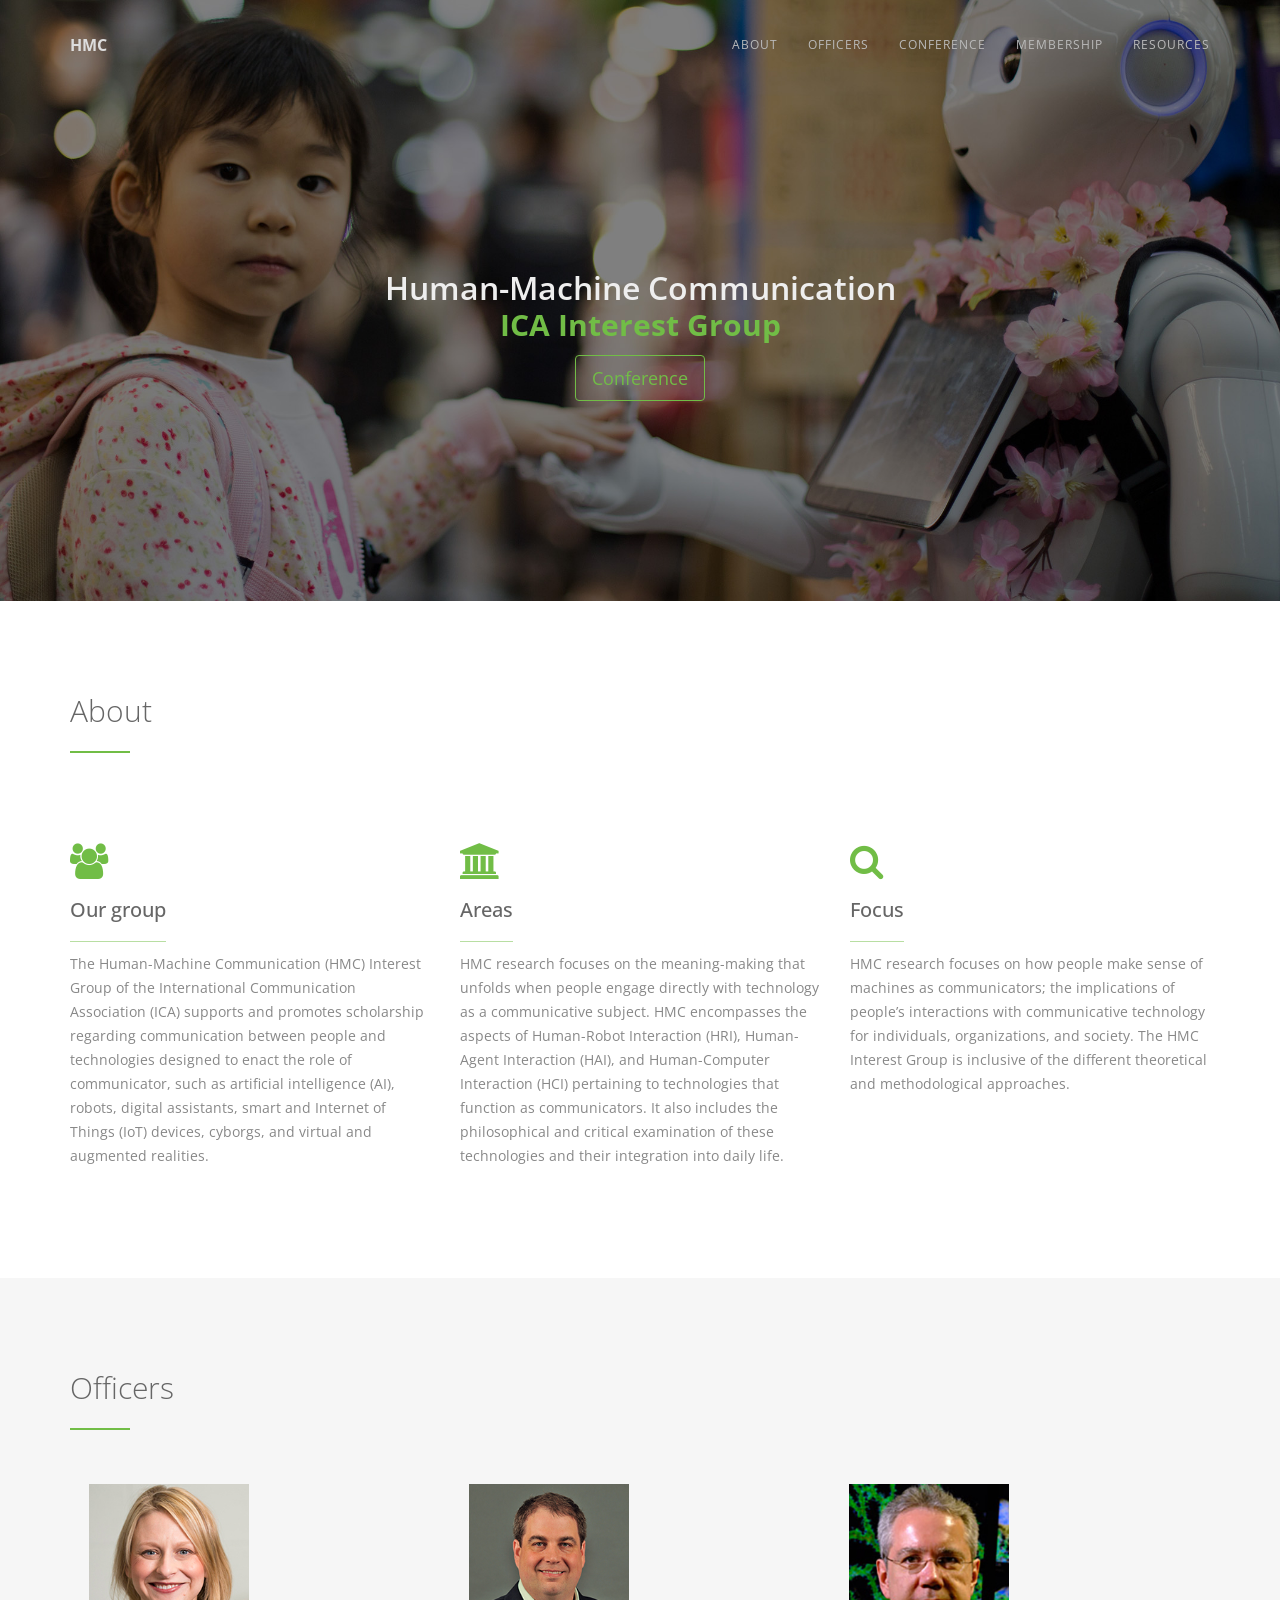
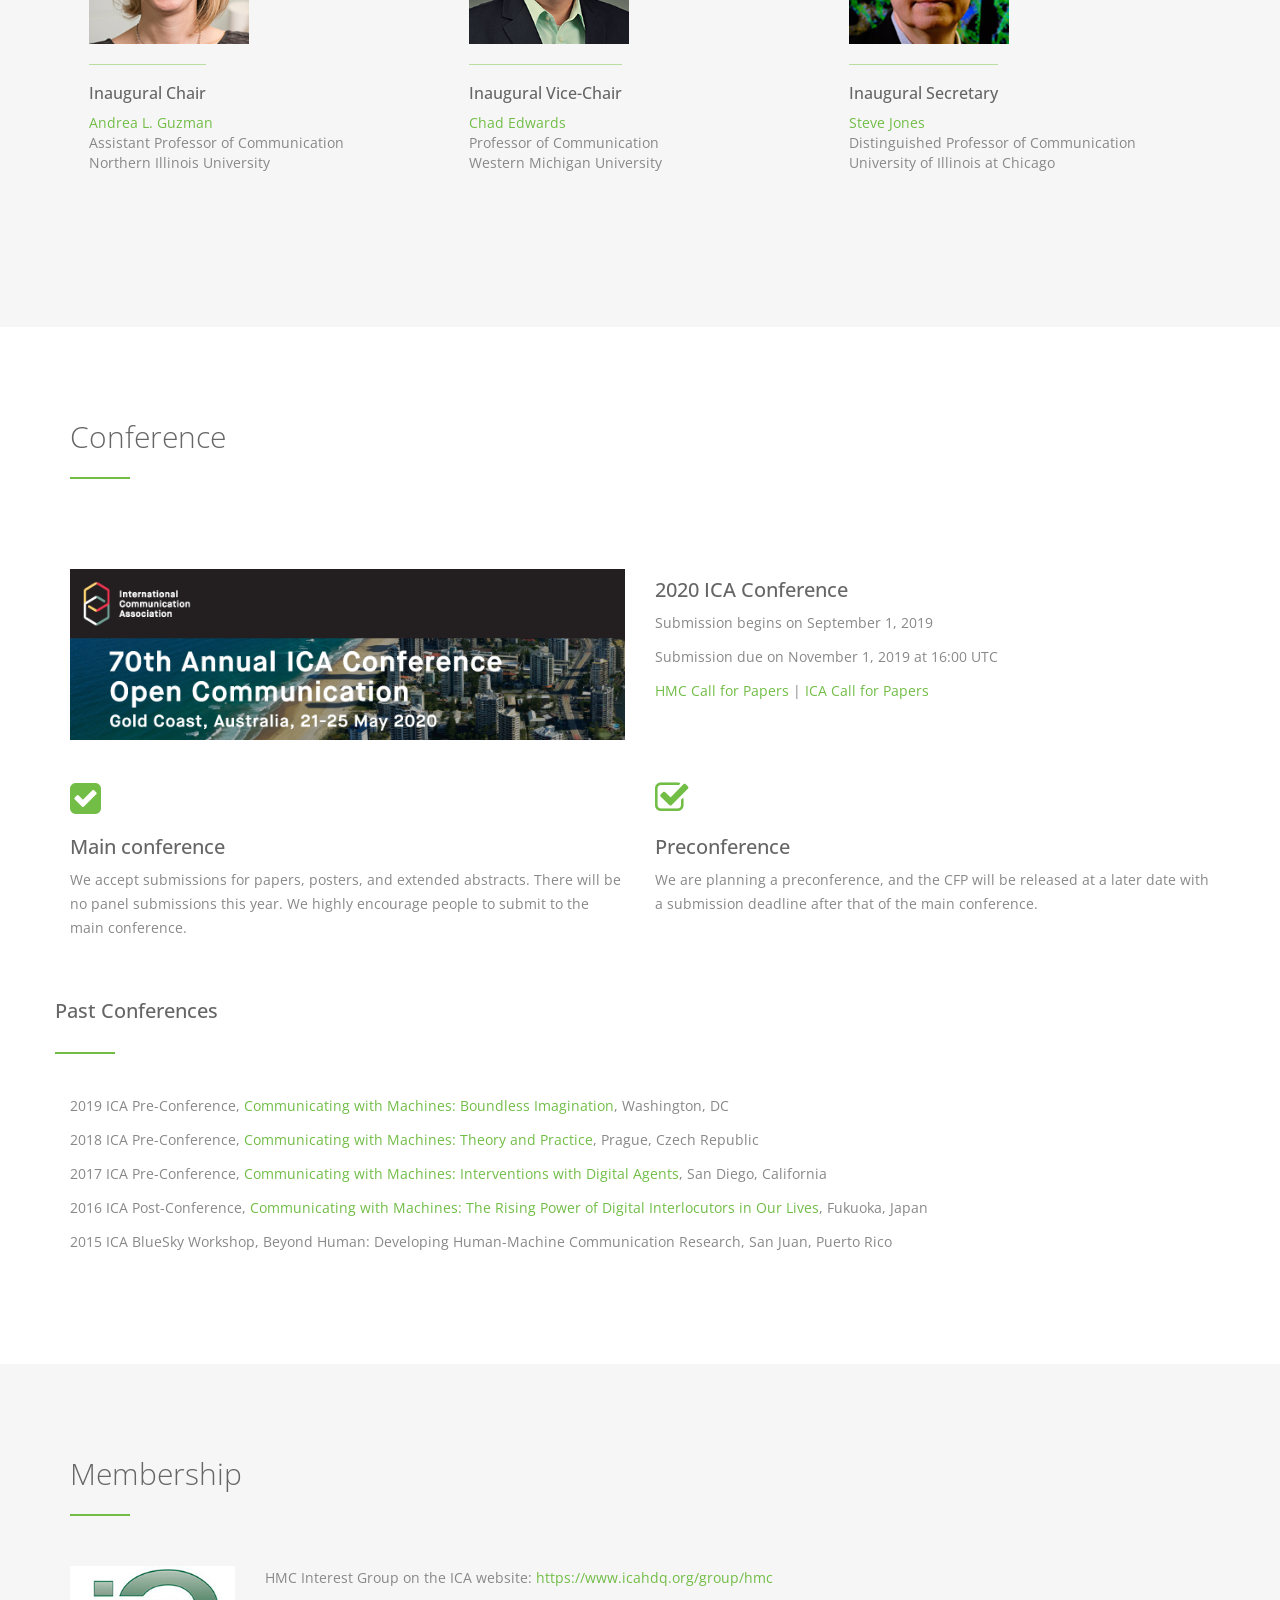
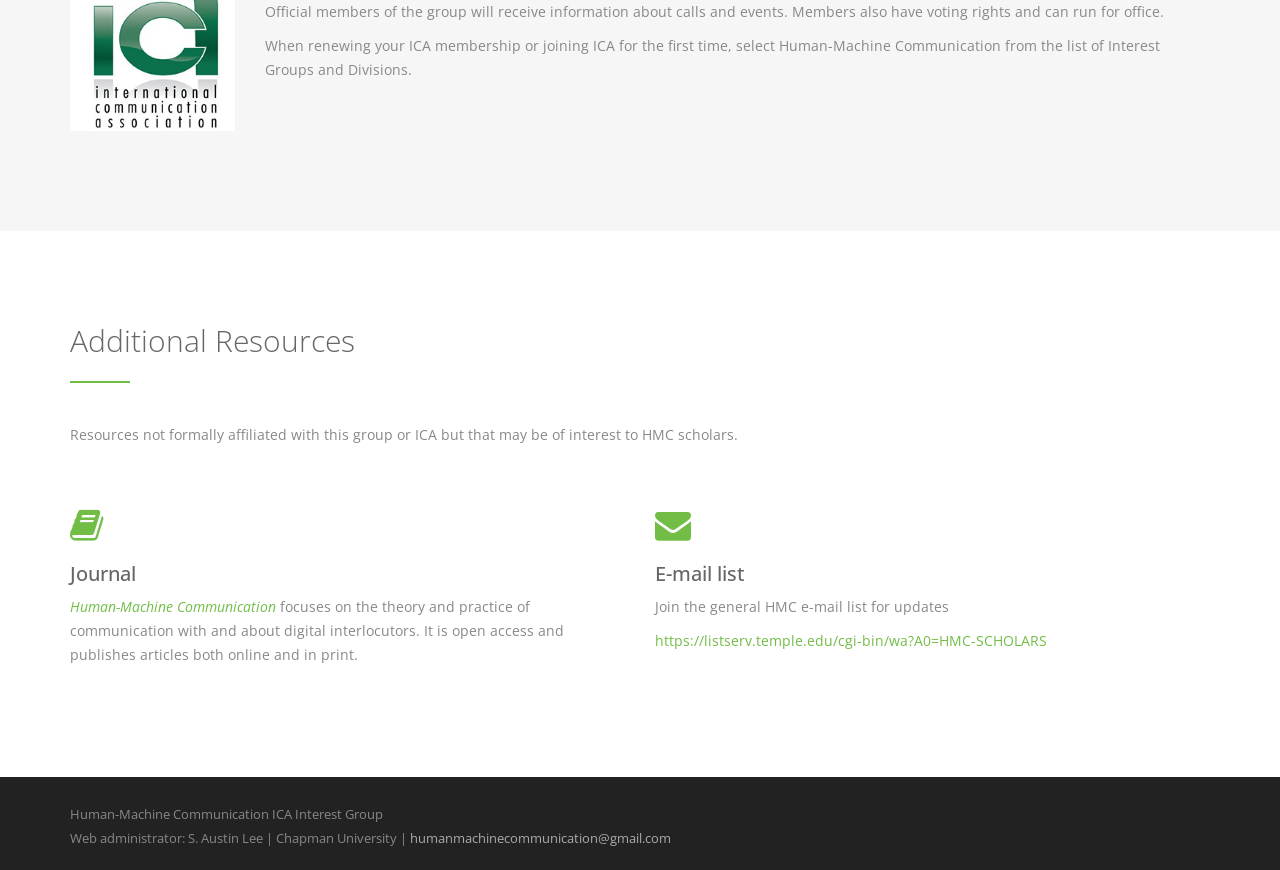
==== index.html @ c4ae356a "Update index.html" ====
<!DOCTYPE html>
<html lang="en">
<head>
<meta charset="utf-8">
<meta name="viewport" content="width=device-width, initial-scale=1">
<title>Human-Machine Communication</title>
<meta name="description" content="Human-Machine Communication ICA Interest Group">
<meta name="author" content="Austin Lee">
<meta property="og:title" content="Human-Machine Communication ICA Interest Group"/>
<meta property="og:description" content="We promote scholarship on communication between people and technologies designed to enact the role of communicator (AI, robots, digital assistants, etc.)."/>
<meta property="og:image" content="http://humanmachinecommunication.com/img/ica-logo.jpg"/>

<!-- Icon -->
<link rel="icon"
	  type="image/png"
	  href="img/robot-icon.png">
<!-- Bootstrap -->
<link rel="stylesheet" type="text/css"  href="css/bootstrap.css">
<link rel="stylesheet" type="text/css" href="fonts/font-awesome/css/font-awesome.css">

<!-- Stylesheet
    ================================================== -->
<link rel="stylesheet" type="text/css"  href="css/style.css">
<link rel="stylesheet" type="text/css" href="css/prettyPhoto.css">
<link href="http://fonts.googleapis.com/css?family=Lato:400,700,900,300" rel="stylesheet" type="text/css">
<link href="http://fonts.googleapis.com/css?family=Open+Sans:400,700,800,600,300" rel="stylesheet" type="text/css">
<script type="text/javascript" src="js/modernizr.custom.js"></script>

<!-- HTML5 shim and Respond.js for IE8 support of HTML5 elements and media queries -->
<!-- WARNING: Respond.js doesn't work if you view the page via file:// -->
<!--[if lt IE 9]>
      <script src="https://oss.maxcdn.com/html5shiv/3.7.2/html5shiv.min.js"></script>
      <script src="https://oss.maxcdn.com/respond/1.4.2/respond.min.js"></script>
    <![endif]-->
</head>
<body>
<!-- Navigation
    ==========================================-->
<nav id="menu" class="navbar navbar-default navbar-fixed-top">
  <div class="container"> 
    <!-- Brand and toggle get grouped for better mobile display -->
    <div class="navbar-header">
      <button type="button" class="navbar-toggle collapsed" data-toggle="collapse" data-target="#bs-example-navbar-collapse-1"> <span class="sr-only">Toggle navigation</span> <span class="icon-bar"></span> <span class="icon-bar"></span> <span class="icon-bar"></span> </button>
      <a class="navbar-brand" href="index.html">HMC</a> </div>
    
    <!-- Collect the nav links, forms, and other content for toggling -->
    <div class="collapse navbar-collapse" id="bs-example-navbar-collapse-1">
      <ul class="nav navbar-nav navbar-right">
        <!-- <li><a href="#home" class="page-scroll">Home</a></li> -->
        <li><a href="#about-section" class="page-scroll">About</a></li>
		<li><a href="#team-section" class="page-scroll">Officers</a></li>
        <li><a href="#conference-section" class="page-scroll">Conference</a></li>
		<li><a href="#membership-section" class="page-scroll">Membership</a></li>	
		<li><a href="#resources-section" class="page-scroll">Resources</a></li>
      </ul>
    </div>
    <!-- /.navbar-collapse --> 
  </div>
  <!-- /.container-fluid --> 
</nav>

<!-- Header -->
<header class="text-center" name="home">
  <div class="intro-text">
    <h1>Human-Machine Communication</h1>
	  <h2><span class="color">ICA Interest Group </span></h2>
    <div class="clearfix"></div>
    <a href="#conference-section" class="btn btn-default btn-lg page-scroll">Conference</a></div>
</header>

<!-- About Section -->
<div id="about-section">
  <div class="container">
    <div class="section-title">
      <h2>About</h2>
      <hr>
    </div>
    <div class="space"></div>
    <div class="row">
      <div class="col-md-4 col-sm-6 service"> <i class="fa fa-users"></i>
        <h4>Our group</h4>
        <p>The Human-Machine Communication (HMC) Interest Group of the International Communication Association (ICA) supports and promotes scholarship regarding communication between people and technologies designed to enact the role of communicator, such as artificial intelligence (AI), robots, digital assistants, smart and Internet of Things (IoT) devices, cyborgs, and virtual and augmented realities.</p>
      </div>
      <div class="col-md-4 col-sm-6 service"> <i class="fa fa-university"></i>
        <h4>Areas</h4>
        <p>HMC research focuses on the meaning-making that unfolds when people engage directly with technology as a communicative subject. HMC encompasses the aspects of Human-Robot Interaction (HRI), Human-Agent Interaction (HAI), and Human-Computer Interaction (HCI) pertaining to technologies that function as communicators. It also includes the philosophical and critical examination of these technologies and their integration into daily life.</p>
      </div>
      <div class="col-md-4 col-sm-6 service"> <i class="fa fa-search"></i>
        <h4>Focus</h4>
        <p>HMC research focuses on how people make sense of machines as communicators; the implications of people’s interactions with communicative technology for individuals, organizations, and society. The HMC Interest Group is inclusive of the different theoretical and methodological approaches. </p>
      </div>
    </div>
  </div>
</div>
	
<!-- Team Section -->
<div id="team-section">
  <div class="container">
    <div class="section-title">
      <h2>Officers</h2>
      <hr>
    </div>
      <div class="col-md-4 col-sm-4 team">
        <div class="thumbnail"> <img src="img/team/guzman.jpg" alt="..." class="team-img">
          <div class="caption">
            <h3>Inaugural Chair</h3>
			  <p><a href="mailto:alguzman@niu.edu">Andrea L. Guzman</a><br />Assistant Professor of Communication<br />Northern Illinois University</p>
          </div>
        </div>
      </div>
      <div class="col-md-4 col-sm-4 team">
        <div class="thumbnail"> <img src="img/team/cedwards.jpg" alt="..." class="team-img">
          <div class="caption">
            <h3>Inaugural Vice-Chair</h3>
            <p><a href="https://wmich.edu/email/node/12706/field_email?destination=node/12706" target="_blank">Chad Edwards</a><br />Professor of Communication<br />Western Michigan University</p>
          </div>
        </div>
      </div>
      <div class="col-md-4 col-sm-4 team">
        <div class="thumbnail"> <img src="img/team/jones.jpg" alt="..." class="team-img">
          <div class="caption">
            <h3>Inaugural Secretary</h3>
			  <p><a href="mailto:sjones@uic.edu">Steve Jones</a><br />Distinguished Professor of Communication<br />University of Illinois at Chicago</p>
          </div>
        </div>
      </div>
    </div>
  </div>

<!-- Conference Section -->
<div id="conference-section">
  <div class="container">
    <div class="section-title">
      <h2>Conference</h2>
      <hr>
    </div>
     <div class="space"></div>
     <div class="row">
     <div class="col-md-6 col-sm-6 service"><img src="img/goldcoast.png" class="img-responsive" alt=""></div>
      <div class="col-md-6 col-sm-6 service">
		<h4>2020 ICA Conference</h4>
        <p>Submission begins on September 1, 2019</p>
		<p>Submission due on November 1, 2019 at 16:00 UTC</p>
		<p><a href="https://www.icahdq.org/mpage/HMC_CFP" target="_blank">HMC Call for Papers</a>&nbsp;|&nbsp;<a href="https://www.icahdq.org/page/2020CFP" target="_blank">ICA Call for Papers</a></p>
      </div>
	</div>
	<div class="space"></div>
	<div class="row">
      <div class="col-md-6 col-sm-6 service"> <i class="fa fa-check-square"></i>
        <h4>Main conference</h4>
        <p>We accept submissions for papers, posters, and extended abstracts. There will be no panel submissions this year. We highly encourage people to submit to the main conference.</p>
      </div>
      <div class="col-md-6 col-sm-6 service"> <i class="fa fa-check-square-o"></i>
        <h4>Preconference</h4>
        <p>We are planning a preconference, and the CFP will be released at a later date with a submission deadline after that of the main conference.</p>
      </div>
	  </div>
	  <div class="space"></div>
	  <div class="row">
		<h4>Past Conferences</h4>
		<hr>
		<div class="space"></div>  
		<div class="col-md-12 col-sm-12 service">
		<p>2019 ICA Pre-Conference, <a href="program/hmc_preconference_2019.pdf" target="_blank">Communicating with Machines: Boundless Imagination</a>, Washington, DC</p>
		<p>2018 ICA Pre-Conference, <a href="program/hmc_preconference_2018.pdf" target="_blank">Communicating with Machines: Theory and Practice</a>, Prague, Czech Republic</p>
		<p>2017 ICA Pre-Conference, <a href="program/hmc_preconference_2017.pdf" target="_blank">Communicating with Machines: Interventions with Digital Agents</a>, San Diego, California</p>
		<p>2016 ICA Post-Conference, <a href="program/hmc_postconference_2016.pdf" target="_blank">Communicating with Machines: The Rising Power of Digital Interlocutors in Our Lives</a>, Fukuoka, Japan</p>
		<p>2015 ICA BlueSky Workshop, Beyond Human: Developing Human-Machine Communication Research, San Juan, Puerto Rico</p>
		 </div>
	  </div>
  </div>
</div>

<!-- Membership Section -->
<div id="membership-section">
  <div class="container">
    <div class="section-title">
      <h2>Membership</h2>
      <hr>
    </div>
	<div class="row">
	  <div class="col-md-2 col-sm-4 service"><img src="img/ica-logo.jpg" class="img-responsive" alt=""></div>
      <div class="col-md-10 col-sm-8 service">
		  <p>HMC Interest Group on the ICA website: <a href="https://www.icahdq.org/group/hmc" target="_blank">https://www.icahdq.org/group/hmc</a></p>
		  <p>Official members of the group will receive information about calls and events. Members also have voting rights and can run for office.</p><p>When renewing your ICA membership or joining ICA for the first time, select Human-Machine Communication from the list of Interest Groups and Divisions.</p> 
		   </div>
	</div>
	</div>	
</div>
	
<!-- Resources Section -->
<div id="resources-section">
  <div class="container">
    <div class="section-title">
      <h2>Additional Resources</h2>
      <hr>
	<div class="space"></div>
	<div clas="row">
		<p>Resources not formally affiliated with this group or ICA but that may be of interest to HMC scholars.</p></div>	
    </div>
    <div class="row">
      <div class="col-md-6 col-sm-6 service"> <i class="fa fa-book"></i>
        <h4>Journal</h4>
		  <p><a href="https://stars.library.ucf.edu/hmc/" target="_blank"><em>Human-Machine Communication</em></a> focuses on the theory and practice of communication with and about digital interlocutors. It is open access and publishes articles both online and in print.</p>
      </div>
      <div class="col-md-6 col-sm-6 service"> <i class="fa fa-envelope"></i>
        <h4>E-mail list</h4>
		  <p>Join the general HMC e-mail list for updates</p>
		  <p><a href="https://listserv.temple.edu/cgi-bin/wa?SUBED1=HMC-SCHOLARS&A=1" target="_blank">https://listserv.temple.edu/cgi-bin/wa?A0=HMC-SCHOLARS</a></p>
	  </div>
	</div>
	</div>
	</div>
	
<!-- Footer -->
<div id="footer">
  <div class="container">
    <p>Human-Machine Communication ICA Interest Group<br />
	Web administrator: S. Austin Lee | Chapman University | <a href="mailto: humanmachinecommunication@gmail.com">humanmachinecommunication@gmail.com</a></p>
  </div>
</div>

<!-- jQuery (necessary for Bootstrap's JavaScript plugins) --> 
<script src="https://ajax.googleapis.com/ajax/libs/jquery/1.11.1/jquery.min.js"></script> 
<script type="text/javascript" src="js/jquery.1.11.1.js"></script> 
<!-- Include all compiled plugins (below), or include individual files as needed --> 
<script type="text/javascript" src="js/bootstrap.js"></script> 
<script type="text/javascript" src="js/SmoothScroll.js"></script> 
<script type="text/javascript" src="js/jquery.prettyPhoto.js"></script> 
<script type="text/javascript" src="js/jquery.isotope.js"></script> 
<script type="text/javascript" src="js/jqBootstrapValidation.js"></script> 
<script type="text/javascript" src="js/contact_me.js"></script> 

<!-- Javascripts
    ================================================== --> 
<script type="text/javascript" src="js/main.js"></script>
</body>
</html>
---- css/style.css ----
body, html {
	font-family: 'Open Sans', sans-serif;
	text-rendering: optimizeLegibility !important;
	-webkit-font-smoothing: antialiased !important;
	color: #333;
}
h1 {
	font-size: 36px;
}
h1 strong {
	font-weight: 900;
}
h2 {
	line-height: 20px;
	margin: 0;
	font-size: 30px;
	font-weight: 300;
	margin-bottom: 20px;
	color: #666;
}
h3 {
	font-size: 16px;
	font-weight: 500;
	color: #666;
}
h4 {
	color: #666;
	font-size: 20px;
}
h5 {
	text-transform: uppercase;
	font-weight: 700;
	line-height: 20px;
}
p {
	font-family: 'Open Sans', sans-serif;
	color: #888;
	line-height: 24px;
}
a {
	color: #71bd46;
}
a:hover, a:focus {
	text-decoration: none;
	color: #222;
}
.clearfix:after {
	visibility: hidden;
	display: block;
	font-size: 0;
	content: " ";
	clear: both;
	height: 0;
}
.clearfix {
	display: inline-block;
}
* html .clearfix {
	height: 1%;
}
.clearfix {
	display: block;
}
ul, ol {
	padding: 0;
	webkit-padding: 0;
	moz-padding: 0;
	list-style: none;
}
hr {
	height: 2px;
	width: 60px;
	background: #71bd46;
	position: relative;
	border: 0;
	margin: 30px 0 0 0;
}
/* Navigation */
#menu {
	padding: 20px;
	transition: all 0.8s;
}
#menu.navbar-default {
	background-color: rgba(248, 248, 248, 0);
	border-color: rgba(231, 231, 231, 0);
}
#menu a.navbar-brand {
	font-size: 16px;
	color: #ddd;
	font-weight: 700;
}
#menu a.navbar-brand i.fa {
	color: #88bb45;
}
#menu.navbar-default .navbar-nav > li > a {
	text-transform: uppercase;
	color: #bbbbbb;
	font-size: 12px;
	letter-spacing: 1px;
}
#menu.navbar-default .navbar-nav > li > a:hover {
	color: #71bd46;
}
.on {
	background-color: #222222 !important;
	padding: 0 !important;
}
.navbar-default .navbar-nav > .active > a, .navbar-default .navbar-nav > .active > a:hover, .navbar-default .navbar-nav > .active > a:focus {
	color: #71bd46 !important;
	background-color: transparent;
}
.navbar-toggle {
	border-radius: 0;
}
.navbar-default .navbar-toggle:hover, .navbar-default .navbar-toggle:focus {
	background-color: #71bd46;
	border-color: #71bd46;
}
.navbar-default .navbar-toggle:hover>.icon-bar {
	background-color: #FFF;
}
.section-title {
	padding-bottom: 50px;
}
/* Home Style */
header {
	background: url(../img/header-bg.jpg) no-repeat bottom center;
	background-size: cover;
	color: #cfcfcf;
	position: relative;
	height: 100%;
}
header p {
	color: rgba(255,255,255,1);
	font-size: 18px;
	font-weight: 300;
	margin-bottom: 60px;
	padding: 0 4px;
}
.intro-text {
	position: relative;
	padding-top: 250px;
	padding-right: 0;
	padding-left: 0;
	padding-bottom: 200px;
}
.intro-text H1 {
	font-size: 32px;
	color: #eeeeee;
	font-weight: 600;
}
.color {
	color: #71bd46;
	font-weight: 700;
}
.btn-default {
	color: #71bd46;
	font-family: 'Open Sans', sans-serif;
	background-color: transparent;
	border: 1px solid #71bd46;
	border-radius: 4px;
	margin: 0 8px;
	font-size: 18px;
	transition: all 0.5s;
}
.btn-default:hover, .btn-default:focus, .btn-default.focus, .btn-default:active, .btn-default.active {
	background-color: #71bd46;
	border: 1px solid #71bd46;
	color: #eeeeee;
}
/* Research Section */
#research-section {
	padding: 100px 0;
}
#research-section h4 {
	border-bottom: 1px solid #b8dea2;
	padding-bottom: 20px;
	display: inline-block;
}
#research-section p {
	margin-top: 20px;
	margin-bottom: 30px;
}
/* Testimonials Section */
#testimonials {
	background: url(../img/newspaper-bg.jpg);
	background-size: cover;
	background-attachment: fixed;
	padding: 100px 0;
	color: rgba(255,255,255,1);
}
#testimonials h2 {
	color: #f6f6f6;
}
testimonials p {
	color: rgba(255,255,255,1);
}
#testimonials blockquote {
	position: relative;
	margin-top: 20px;
	border: 0;
	text-align: center;
	font-size: 15px;
	color: rgba(255,255,255,1);
}
#testimonials i {
	font-size: 24px;
	color: rgba(255,255,255,1);
	margin-bottom: 14px;
}
#testimonials .clients-name {
	display: inline-block;
	border-top: 1px solid rgba(255,255,255,0.3);
	padding: 20px 0;
	margin-top: 10px;
	font-style: italic;
}
/* Awards Section */
#awards-section {
	padding: 100px 0;
	background-color: #ffffff;
}
#awards-section h4 {
	border-bottom: 1px solid #b8dea2;
	padding-bottom: 20px;
	display: inline-block;
}
#awards-section p {
	margin-top: 20px;
	margin-bottom: 30px;
}
/* Publications Section */
#publications-section {
	padding: 100px 0;
	background-color: #ffffff;
}
#publications-section h4 {
	border-bottom: 1px solid #b8dea2;
	padding-bottom: 20px;
	display: inline-block;
}
#publications-section p {
	margin-top: 20px;
	margin-bottom: 30px;
}
/* Conference Section */
#conference-section {
	padding: 100px 0;
	background-color: #ffffff;
}
#conference-section i.fa {
	font-size: 36px;
	margin-right: 20px;
	color: #71bd46;
	padding-bottom: 10px;
	display: block;
}
/* Resources Section */
#resources-section {
	padding: 100px 0;
	background-color: #ffffff;
}
#resources-section i.fa {
	font-size: 36px;
	margin-right: 20px;
	color: #71bd46;
	padding-bottom: 10px;
	display: block;
}
/* Membership Section */
#membership-section {
	padding: 100px 0;
	background-color: #f6f6f6;
}
/* Team Section */
#team-section {
	padding: 100px 0;
	background-color: #f6f6f6;
}
.section-title.center {
	padding: 30px 0;
}
#team-section p {
	line-height: 20px;
	margin-top: 0px;
	margin-bottom: 30px;
}
#team-section h3 {
	border-top: 1px solid #b8dea2;
	padding-top: 20px;
	display: inline-block;
}
img.team-img {
	width: 160px;
	height: 160px;
	border: 0;
	transition: all 0.5s;
	margin: 0;
}
#team-section .thumbnail {
	background: transparent;
	border: 0;
}
#team-section .thumbnail .caption {
	padding: 0;
}
/* Sponsor Section */
#sponsor-section {
	padding: 100px 0;
}
.section-title.center {
	padding: 30px 0;
}
#sponsor-section p {
	line-height: 20px;
	margin-top: 0px;
	margin-bottom: 30px;
}
#sponsor-section h3 {
	border-top: 1px solid #b8dea2;
	padding-top: 20px;
	display: inline-block;
}
img.sponsor-img {
	width: 160px;
	height: 160px;
	border: 0;
	transition: all 0.5s;
	margin: 0;
}
#sponsor-section .thumbnail {
	background: transparent;
	border: 0;
}
#sponsor-section .thumbnail .caption {
	padding: 0;
}
/* About Section */
#about-section {
	padding: 100px 0;
}
#about-section h4 {
	border-bottom: 1px solid #b8dea2;
	padding-bottom: 20px;
	display: inline-block;
}
.space {
	margin-top: 40px;
}
#about-section i.fa {
	font-size: 36px;
	margin-right: 20px;
	color: #71bd46;
	padding-bottom: 10px;
	display: block;
}
/* Proposals Section */
#proposals-section {
	padding: 100px 0;
}

/* Support Section */
#support-section {
	padding: 100px 0;
	background-color: #f6f6f6;
}

/* Gallery Section 
==============================*/
#works-section {
	padding: 100px 0;
	background-color: #f6f6f6;
}
.categories {
	padding-bottom: 30px;
}
ul.cat li {
	display: inline-block;
}
ol.type li {
	display: inline-block;
	margin-left: 20px;
}
ol.type li a {
	color: #888;
}
ol.type li a.active {
	color: #71bd46;
	border-bottom: 1px solid #b8dea2;
	padding-bottom: 8px;
}
ol.type li a:hover {
	color: #71bd46;
	border-bottom: 1px solid #b8dea2;
	padding-bottom: 8px;
}
.isotope-item {
	z-index: 2
}
.isotope-hidden.isotope-item {
	z-index: 1
}
.isotope, .isotope .isotope-item {
	/* change duration value to whatever you like */
	-webkit-transition-duration: 0.8s;
	-moz-transition-duration: 0.8s;
	transition-duration: 0.8s;
}
.isotope-item {
	margin-right: -1px;
	-webkit-backface-visibility: hidden;
	backface-visibility: hidden;
}
.isotope {
	-webkit-backface-visibility: hidden;
	backface-visibility: hidden;
	-webkit-transition-property: height, width;
	-moz-transition-property: height, width;
	transition-property: height, width;
}
.isotope .isotope-item {
	-webkit-backface-visibility: hidden;
	backface-visibility: hidden;
	-webkit-transition-property: -webkit-transform, opacity;
	-moz-transition-property: -moz-transform, opacity;
	transition-property: transform, opacity;
}
.portfolio-item {
	margin-bottom: 30px;
}
.portfolio-item .hover-bg {
	height: 200px;
	overflow: hidden;
	position: relative;
}
.hover-bg .hover-text {
	position: absolute;
	text-align: center;
	margin: 0 auto;
	color: #ffffff;
	background: rgba(0, 0, 0, 0.66);
	padding-top: 25%;
	height: 100%;
	width: 100%;
	opacity: 0;
	transition: all 0.5s;
}
.hover-bg .hover-text>h4 {
	opacity: 0;
	-webkit-transform: translateY(100%);
	transform: translateY(100%);
	transition: all 0.3s;
	color: #f6f6f6;
}
.hover-bg:hover .hover-text>h4 {
	opacity: 1;
	-webkit-backface-visibility: hidden;
	-webkit-transform: translateY(0);
	transform: translateY(0);
}
.hover-bg .hover-text>i {
	opacity: 0;
	-webkit-transform: translateY(0);
	transform: translateY(0);
	transition: all 0.3s;
}
.hover-bg:hover .hover-text>i {
	opacity: 1;
	-webkit-backface-visibility: hidden;
	-webkit-transform: translateY(100%);
	transform: translateY(100%);
}
.hover-bg:hover .hover-text {
	opacity: 1;
}
/* Contact Section */
#contact-section {
	padding: 100px 0;
	background-color: #f6f6f6;
}
#contact-section form {
	padding: 30px 0;
}
#contact-section i.fa {
	color: #71bd46;
	margin-right: 20px;
}
label {
	font-size: 12px;
	font-weight: 400;
	font-family: 'Open Sans', sans-serif;
	float: left;
}
#contact-section .form-control {
	display: block;
	width: 100%;
	padding: 6px 12px;
	font-size: 14px;
	line-height: 1.42857143;
	color: #555;
	background-color: #fff;
	background-image: none;
	border: 1px solid #ccc;
	border-radius: 2px;
	-webkit-box-shadow: none;
	box-shadow: none;
	-webkit-transition: none;
	-o-transition: none;
	transition: none;
}
#contact-section .form-control:focus {
	border-color: inherit;
	outline: 0;
	-webkit-box-shadow: transparent;
	box-shadow: transparent;
}
#contact-section .btn {
	background: transparent;
	border: 1px solid #71bd46;
	border-radius: 4px;
	padding: 10px 20px;
	margin-top: 20px;
	color: #71bd46;
	font-size: 16px;
}
#contact-section .btn:hover, #contact-section .btn:focus {
	background: #71bd46;
	color: #fff;
}
#contact-section .text-danger {
	color: #cc3300;
	text-align: left;
}
.btn:active, .btn.active {
	background-image: none;
	outline: 0;
	-webkit-box-shadow: none;
	box-shadow: none;
}
a:focus, .btn:focus, .btn:active:focus, .btn.active:focus, .btn.focus, .btn:active.focus, .btn.active.focus {
	outline: none;
	outline-offset: none;
}
/* Social Section */
#social-section {
	padding: 30px 0;
	background-color: #fff;
}
#social-section .social ul li {
	display: inline-block;
	margin: 0 20px;
}
#social-section .social i.fa {
	font-size: 24px;
	padding: 4px 5px;
	color: #71bd46;
	transition: all 0.5s;
}
#social-section .social i.fa:hover {
	color: #666;
}
/* Footer */
#footer {
	background-color: #222222;
	color: #777;
	padding: 15px 0 10px 0;
}
#footer p {
	font-size: 13px;
	margin-top: 10px;
}
#footer a {
	color: #aaa;
}
#footer a:hover, #footer a:focus {
	text-decoration: none;
	color: #71bd46;
}

@media (max-width: 768px) {
.content {
	padding: 40% 0 0;
}
}

@media (max-width: 603px) {
#menu.navbar-default {
	background-color: rgba(0, 0, 0, 0.7);
}
label {
	float: none !important
}
.hover-bg .hover-text {
	padding: 15% 10%;
}
}
---- css/prettyPhoto.css ----
div.pp_default .pp_top,div.pp_default .pp_top .pp_middle,div.pp_default .pp_top .pp_left,div.pp_default .pp_top .pp_right,div.pp_default .pp_bottom,div.pp_default .pp_bottom .pp_left,div.pp_default .pp_bottom .pp_middle,div.pp_default .pp_bottom .pp_right{height:13px}
div.pp_default .pp_top .pp_left{background:url(../img/prettyPhoto/default/sprite.png) -78px -93px no-repeat}
div.pp_default .pp_top .pp_middle{background:url(../img/prettyPhoto/default/sprite_x.png) top left repeat-x}
div.pp_default .pp_top .pp_right{background:url(../img/prettyPhoto/default/sprite.png) -112px -93px no-repeat}
div.pp_default .pp_content .ppt{color:#f8f8f8}
div.pp_default .pp_content_container .pp_left{background:url(../img/prettyPhoto/default/sprite_y.png) -7px 0 repeat-y;padding-left:13px}
div.pp_default .pp_content_container .pp_right{background:url(../img/prettyPhoto/default/sprite_y.png) top right repeat-y;padding-right:13px}
div.pp_default .pp_next:hover{background:url(../img/prettyPhoto/default/sprite_next.png) center right no-repeat;cursor:pointer}
div.pp_default .pp_previous:hover{background:url(../img/prettyPhoto/default/sprite_prev.png) center left no-repeat;cursor:pointer}
div.pp_default .pp_expand{background:url(../img/prettyPhoto/default/sprite.png) 0 -29px no-repeat;cursor:pointer;width:28px;height:28px}
div.pp_default .pp_expand:hover{background:url(../img/prettyPhoto/default/sprite.png) 0 -56px no-repeat;cursor:pointer}
div.pp_default .pp_contract{background:url(../img/prettyPhoto/default/sprite.png) 0 -84px no-repeat;cursor:pointer;width:28px;height:28px}
div.pp_default .pp_contract:hover{background:url(../img/prettyPhoto/default/sprite.png) 0 -113px no-repeat;cursor:pointer}
div.pp_default .pp_close{width:30px;height:30px;background:url(../img/prettyPhoto/default/sprite.png) 2px 1px no-repeat;cursor:pointer}
div.pp_default .pp_gallery ul li a{background:url(../img/prettyPhoto/default/default_thumb.png) center center #f8f8f8;border:1px solid #aaa}
div.pp_default .pp_social{margin-top:7px}
div.pp_default .pp_gallery a.pp_arrow_previous,div.pp_default .pp_gallery a.pp_arrow_next{position:static;left:auto}
div.pp_default .pp_nav .pp_play,div.pp_default .pp_nav .pp_pause{background:url(../img/prettyPhoto/default/sprite.png) -51px 1px no-repeat;height:30px;width:30px}
div.pp_default .pp_nav .pp_pause{background-position:-51px -29px}
div.pp_default a.pp_arrow_previous,div.pp_default a.pp_arrow_next{background:url(../img/prettyPhoto/default/sprite.png) -31px -3px no-repeat;height:20px;width:20px;margin:4px 0 0}
div.pp_default a.pp_arrow_next{left:52px;background-position:-82px -3px}
div.pp_default .pp_content_container .pp_details{margin-top:5px}
div.pp_default .pp_nav{clear:none;height:30px;width:110px;position:relative}
div.pp_default .pp_nav .currentTextHolder{font-family:Georgia;font-style:italic;color:#999;font-size:11px;left:75px;line-height:25px;position:absolute;top:2px;margin:0;padding:0 0 0 10px}
div.pp_default .pp_close:hover,div.pp_default .pp_nav .pp_play:hover,div.pp_default .pp_nav .pp_pause:hover,div.pp_default .pp_arrow_next:hover,div.pp_default .pp_arrow_previous:hover{opacity:0.7}
div.pp_default .pp_description{font-size:11px;font-weight:700;line-height:14px;margin:5px 50px 5px 0}
div.pp_default .pp_bottom .pp_left{background:url(../img/prettyPhoto/default/sprite.png) -78px -127px no-repeat}
div.pp_default .pp_bottom .pp_middle{background:url(../img/prettyPhoto/default/sprite_x.png) bottom left repeat-x}
div.pp_default .pp_bottom .pp_right{background:url(../img/prettyPhoto/default/sprite.png) -112px -127px no-repeat}
div.pp_default .pp_loaderIcon{background:url(../img/prettyPhoto/default/loader.gif) center center no-repeat}
div.light_rounded .pp_top .pp_left{background:url(../img/prettyPhoto/light_rounded/sprite.png) -88px -53px no-repeat}
div.light_rounded .pp_top .pp_right{background:url(../img/prettyPhoto/light_rounded/sprite.png) -110px -53px no-repeat}
div.light_rounded .pp_next:hover{background:url(../img/prettyPhoto/light_rounded/btnNext.png) center right no-repeat;cursor:pointer}
div.light_rounded .pp_previous:hover{background:url(../img/prettyPhoto/light_rounded/btnPrevious.png) center left no-repeat;cursor:pointer}
div.light_rounded .pp_expand{background:url(../img/prettyPhoto/light_rounded/sprite.png) -31px -26px no-repeat;cursor:pointer}
div.light_rounded .pp_expand:hover{background:url(../img/prettyPhoto/light_rounded/sprite.png) -31px -47px no-repeat;cursor:pointer}
div.light_rounded .pp_contract{background:url(../img/prettyPhoto/light_rounded/sprite.png) 0 -26px no-repeat;cursor:pointer}
div.light_rounded .pp_contract:hover{background:url(../img/prettyPhoto/light_rounded/sprite.png) 0 -47px no-repeat;cursor:pointer}
div.light_rounded .pp_close{width:75px;height:22px;background:url(../img/prettyPhoto/light_rounded/sprite.png) -1px -1px no-repeat;cursor:pointer}
div.light_rounded .pp_nav .pp_play{background:url(../img/prettyPhoto/light_rounded/sprite.png) -1px -100px no-repeat;height:15px;width:14px}
div.light_rounded .pp_nav .pp_pause{background:url(../img/prettyPhoto/light_rounded/sprite.png) -24px -100px no-repeat;height:15px;width:14px}
div.light_rounded .pp_arrow_previous{background:url(../img/prettyPhoto/light_rounded/sprite.png) 0 -71px no-repeat}
div.light_rounded .pp_arrow_next{background:url(../img/prettyPhoto/light_rounded/sprite.png) -22px -71px no-repeat}
div.light_rounded .pp_bottom .pp_left{background:url(../img/prettyPhoto/light_rounded/sprite.png) -88px -80px no-repeat}
div.light_rounded .pp_bottom .pp_right{background:url(../img/prettyPhoto/light_rounded/sprite.png) -110px -80px no-repeat}
div.dark_rounded .pp_top .pp_left{background:url(../img/prettyPhoto/dark_rounded/sprite.png) -88px -53px no-repeat}
div.dark_rounded .pp_top .pp_right{background:url(../img/prettyPhoto/dark_rounded/sprite.png) -110px -53px no-repeat}
div.dark_rounded .pp_content_container .pp_left{background:url(../img/prettyPhoto/dark_rounded/contentPattern.png) top left repeat-y}
div.dark_rounded .pp_content_container .pp_right{background:url(../img/prettyPhoto/dark_rounded/contentPattern.png) top right repeat-y}
div.dark_rounded .pp_next:hover{background:url(../img/prettyPhoto/dark_rounded/btnNext.png) center right no-repeat;cursor:pointer}
div.dark_rounded .pp_previous:hover{background:url(../img/prettyPhoto/dark_rounded/btnPrevious.png) center left no-repeat;cursor:pointer}
div.dark_rounded .pp_expand{background:url(../img/prettyPhoto/dark_rounded/sprite.png) -31px -26px no-repeat;cursor:pointer}
div.dark_rounded .pp_expand:hover{background:url(../img/prettyPhoto/dark_rounded/sprite.png) -31px -47px no-repeat;cursor:pointer}
div.dark_rounded .pp_contract{background:url(../img/prettyPhoto/dark_rounded/sprite.png) 0 -26px no-repeat;cursor:pointer}
div.dark_rounded .pp_contract:hover{background:url(../img/prettyPhoto/dark_rounded/sprite.png) 0 -47px no-repeat;cursor:pointer}
div.dark_rounded .pp_close{width:75px;height:22px;background:url(../img/prettyPhoto/dark_rounded/sprite.png) -1px -1px no-repeat;cursor:pointer}
div.dark_rounded .pp_description{margin-right:85px;color:#fff}
div.dark_rounded .pp_nav .pp_play{background:url(../img/prettyPhoto/dark_rounded/sprite.png) -1px -100px no-repeat;height:15px;width:14px}
div.dark_rounded .pp_nav .pp_pause{background:url(../img/prettyPhoto/dark_rounded/sprite.png) -24px -100px no-repeat;height:15px;width:14px}
div.dark_rounded .pp_arrow_previous{background:url(../img/prettyPhoto/dark_rounded/sprite.png) 0 -71px no-repeat}
div.dark_rounded .pp_arrow_next{background:url(../img/prettyPhoto/dark_rounded/sprite.png) -22px -71px no-repeat}
div.dark_rounded .pp_bottom .pp_left{background:url(../img/prettyPhoto/dark_rounded/sprite.png) -88px -80px no-repeat}
div.dark_rounded .pp_bottom .pp_right{background:url(../img/prettyPhoto/dark_rounded/sprite.png) -110px -80px no-repeat}
div.dark_rounded .pp_loaderIcon{background:url(../img/prettyPhoto/dark_rounded/loader.gif) center center no-repeat}
div.dark_square .pp_left,div.dark_square .pp_middle,div.dark_square .pp_right,div.dark_square .pp_content{background:#000}
div.dark_square .pp_description{color:#fff;margin:0 85px 0 0}
div.dark_square .pp_loaderIcon{background:url(../img/prettyPhoto/dark_square/loader.gif) center center no-repeat}
div.dark_square .pp_expand{background:url(../img/prettyPhoto/dark_square/sprite.png) -31px -26px no-repeat;cursor:pointer}
div.dark_square .pp_expand:hover{background:url(../img/prettyPhoto/dark_square/sprite.png) -31px -47px no-repeat;cursor:pointer}
div.dark_square .pp_contract{background:url(../img/prettyPhoto/dark_square/sprite.png) 0 -26px no-repeat;cursor:pointer}
div.dark_square .pp_contract:hover{background:url(../img/prettyPhoto/dark_square/sprite.png) 0 -47px no-repeat;cursor:pointer}
div.dark_square .pp_close{width:75px;height:22px;background:url(../img/prettyPhoto/dark_square/sprite.png) -1px -1px no-repeat;cursor:pointer}
div.dark_square .pp_nav{clear:none}
div.dark_square .pp_nav .pp_play{background:url(../img/prettyPhoto/dark_square/sprite.png) -1px -100px no-repeat;height:15px;width:14px}
div.dark_square .pp_nav .pp_pause{background:url(../img/prettyPhoto/dark_square/sprite.png) -24px -100px no-repeat;height:15px;width:14px}
div.dark_square .pp_arrow_previous{background:url(../img/prettyPhoto/dark_square/sprite.png) 0 -71px no-repeat}
div.dark_square .pp_arrow_next{background:url(../img/prettyPhoto/dark_square/sprite.png) -22px -71px no-repeat}
div.dark_square .pp_next:hover{background:url(../img/prettyPhoto/dark_square/btnNext.png) center right no-repeat;cursor:pointer}
div.dark_square .pp_previous:hover{background:url(../img/prettyPhoto/dark_square/btnPrevious.png) center left no-repeat;cursor:pointer}
div.light_square .pp_expand{background:url(../img/prettyPhoto/light_square/sprite.png) -31px -26px no-repeat;cursor:pointer}
div.light_square .pp_expand:hover{background:url(../img/prettyPhoto/light_square/sprite.png) -31px -47px no-repeat;cursor:pointer}
div.light_square .pp_contract{background:url(../img/prettyPhoto/light_square/sprite.png) 0 -26px no-repeat;cursor:pointer}
div.light_square .pp_contract:hover{background:url(../img/prettyPhoto/light_square/sprite.png) 0 -47px no-repeat;cursor:pointer}
div.light_square .pp_close{width:75px;height:22px;background:url(../img/prettyPhoto/light_square/sprite.png) -1px -1px no-repeat;cursor:pointer}
div.light_square .pp_nav .pp_play{background:url(../img/prettyPhoto/light_square/sprite.png) -1px -100px no-repeat;height:15px;width:14px}
div.light_square .pp_nav .pp_pause{background:url(../img/prettyPhoto/light_square/sprite.png) -24px -100px no-repeat;height:15px;width:14px}
div.light_square .pp_arrow_previous{background:url(../img/prettyPhoto/light_square/sprite.png) 0 -71px no-repeat}
div.light_square .pp_arrow_next{background:url(../img/prettyPhoto/light_square/sprite.png) -22px -71px no-repeat}
div.light_square .pp_next:hover{background:url(../img/prettyPhoto/light_square/btnNext.png) center right no-repeat;cursor:pointer}
div.light_square .pp_previous:hover{background:url(../img/prettyPhoto/light_square/btnPrevious.png) center left no-repeat;cursor:pointer}
div.facebook .pp_top .pp_left{background:url(../img/prettyPhoto/facebook/sprite.png) -88px -53px no-repeat}
div.facebook .pp_top .pp_middle{background:url(../img/prettyPhoto/facebook/contentPatternTop.png) top left repeat-x}
div.facebook .pp_top .pp_right{background:url(../img/prettyPhoto/facebook/sprite.png) -110px -53px no-repeat}
div.facebook .pp_content_container .pp_left{background:url(../img/prettyPhoto/facebook/contentPatternLeft.png) top left repeat-y}
div.facebook .pp_content_container .pp_right{background:url(../img/prettyPhoto/facebook/contentPatternRight.png) top right repeat-y}
div.facebook .pp_expand{background:url(../img/prettyPhoto/facebook/sprite.png) -31px -26px no-repeat;cursor:pointer}
div.facebook .pp_expand:hover{background:url(../img/prettyPhoto/facebook/sprite.png) -31px -47px no-repeat;cursor:pointer}
div.facebook .pp_contract{background:url(../img/prettyPhoto/facebook/sprite.png) 0 -26px no-repeat;cursor:pointer}
div.facebook .pp_contract:hover{background:url(../img/prettyPhoto/facebook/sprite.png) 0 -47px no-repeat;cursor:pointer}
div.facebook .pp_close{width:22px;height:22px;background:url(../img/prettyPhoto/facebook/sprite.png) -1px -1px no-repeat;cursor:pointer}
div.facebook .pp_description{margin:0 37px 0 0}
div.facebook .pp_loaderIcon{background:url(../img/prettyPhoto/facebook/loader.gif) center center no-repeat}
div.facebook .pp_arrow_previous{background:url(../img/prettyPhoto/facebook/sprite.png) 0 -71px no-repeat;height:22px;margin-top:0;width:22px}
div.facebook .pp_arrow_previous.disabled{background-position:0 -96px;cursor:default}
div.facebook .pp_arrow_next{background:url(../img/prettyPhoto/facebook/sprite.png) -32px -71px no-repeat;height:22px;margin-top:0;width:22px}
div.facebook .pp_arrow_next.disabled{background-position:-32px -96px;cursor:default}
div.facebook .pp_nav{margin-top:0}
div.facebook .pp_nav p{font-size:15px;padding:0 3px 0 4px}
div.facebook .pp_nav .pp_play{background:url(../img/prettyPhoto/facebook/sprite.png) -1px -123px no-repeat;height:22px;width:22px}
div.facebook .pp_nav .pp_pause{background:url(../img/prettyPhoto/facebook/sprite.png) -32px -123px no-repeat;height:22px;width:22px}
div.facebook .pp_next:hover{background:url(../img/prettyPhoto/facebook/btnNext.png) center right no-repeat;cursor:pointer}
div.facebook .pp_previous:hover{background:url(../img/prettyPhoto/facebook/btnPrevious.png) center left no-repeat;cursor:pointer}
div.facebook .pp_bottom .pp_left{background:url(../img/prettyPhoto/facebook/sprite.png) -88px -80px no-repeat}
div.facebook .pp_bottom .pp_middle{background:url(../img/prettyPhoto/facebook/contentPatternBottom.png) top left repeat-x}
div.facebook .pp_bottom .pp_right{background:url(../img/prettyPhoto/facebook/sprite.png) -110px -80px no-repeat}
div.pp_pic_holder a:focus{outline:none}
div.pp_overlay{background:#000;display:none;left:0;position:absolute;top:0;width:100%;z-index:9500}
div.pp_pic_holder{display:none;position:absolute;width:100px;z-index:10000}
.pp_content{height:40px;min-width:40px}
* html .pp_content{width:40px}
.pp_content_container{position:relative;text-align:left;width:100%}
.pp_content_container .pp_left{padding-left:20px}
.pp_content_container .pp_right{padding-right:20px}
.pp_content_container .pp_details{float:left;margin:10px 0 2px}
.pp_description{display:none;margin:0}
.pp_social{float:left;margin:0}
.pp_social .facebook{float:left;margin-left:5px;width:55px;overflow:hidden}
.pp_social .twitter{float:left}
.pp_nav{clear:right;float:left;margin:3px 10px 0 0}
.pp_nav p{float:left;white-space:nowrap;margin:2px 4px}
.pp_nav .pp_play,.pp_nav .pp_pause{float:left;margin-right:4px;text-indent:-10000px}
a.pp_arrow_previous,a.pp_arrow_next{display:block;float:left;height:15px;margin-top:3px;overflow:hidden;text-indent:-10000px;width:14px}
.pp_hoverContainer{position:absolute;top:0;width:100%;z-index:2000}
.pp_gallery{display:none;left:50%;margin-top:-50px;position:absolute;z-index:10000}
.pp_gallery div{float:left;overflow:hidden;position:relative}
.pp_gallery ul{float:left;height:35px;position:relative;white-space:nowrap;margin:0 0 0 5px;padding:0}
.pp_gallery ul a{border:1px rgba(0,0,0,0.5) solid;display:block;float:left;height:33px;overflow:hidden}
.pp_gallery ul a img{border:0}
.pp_gallery li{display:block;float:left;margin:0 5px 0 0;padding:0}
.pp_gallery li.default a{background:url(../img/prettyPhoto/facebook/default_thumbnail.gif) 0 0 no-repeat;display:block;height:33px;width:50px}
.pp_gallery .pp_arrow_previous,.pp_gallery .pp_arrow_next{margin-top:7px!important}
a.pp_next{background:url(../img/prettyPhoto/light_rounded/btnNext.png) 10000px 10000px no-repeat;display:block;float:right;height:100%;text-indent:-10000px;width:49%}
a.pp_previous{background:url(../img/prettyPhoto/light_rounded/btnNext.png) 10000px 10000px no-repeat;display:block;float:left;height:100%;text-indent:-10000px;width:49%}
a.pp_expand,a.pp_contract{cursor:pointer;display:none;height:20px;position:absolute;right:30px;text-indent:-10000px;top:10px;width:20px;z-index:20000}
a.pp_close{position:absolute;right:0;top:0;display:block;line-height:22px;text-indent:-10000px}
.pp_loaderIcon{display:block;height:24px;left:50%;position:absolute;top:50%;width:24px;margin:-12px 0 0 -12px}
#pp_full_res{line-height:1!important}
#pp_full_res .pp_inline{text-align:left}
#pp_full_res .pp_inline p{margin:0 0 15px}
div.ppt{color:#fff;display:none;font-size:17px;z-index:9999;margin:0 0 5px 15px}
div.pp_default .pp_content,div.light_rounded .pp_content{background-color:#fff}
div.pp_default #pp_full_res .pp_inline,div.light_rounded .pp_content .ppt,div.light_rounded #pp_full_res .pp_inline,div.light_square .pp_content .ppt,div.light_square #pp_full_res .pp_inline,div.facebook .pp_content .ppt,div.facebook #pp_full_res .pp_inline{color:#000}
div.pp_default .pp_gallery ul li a:hover,div.pp_default .pp_gallery ul li.selected a,.pp_gallery ul a:hover,.pp_gallery li.selected a{border-color:#fff}
div.pp_default .pp_details,div.light_rounded .pp_details,div.dark_rounded .pp_details,div.dark_square .pp_details,div.light_square .pp_details,div.facebook .pp_details{position:relative}
div.light_rounded .pp_top .pp_middle,div.light_rounded .pp_content_container .pp_left,div.light_rounded .pp_content_container .pp_right,div.light_rounded .pp_bottom .pp_middle,div.light_square .pp_left,div.light_square .pp_middle,div.light_square .pp_right,div.light_square .pp_content,div.facebook .pp_content{background:#fff}
div.light_rounded .pp_description,div.light_square .pp_description{margin-right:85px}
div.light_rounded .pp_gallery a.pp_arrow_previous,div.light_rounded .pp_gallery a.pp_arrow_next,div.dark_rounded .pp_gallery a.pp_arrow_previous,div.dark_rounded .pp_gallery a.pp_arrow_next,div.dark_square .pp_gallery a.pp_arrow_previous,div.dark_square .pp_gallery a.pp_arrow_next,div.light_square .pp_gallery a.pp_arrow_previous,div.light_square .pp_gallery a.pp_arrow_next{margin-top:12px!important}
div.light_rounded .pp_arrow_previous.disabled,div.dark_rounded .pp_arrow_previous.disabled,div.dark_square .pp_arrow_previous.disabled,div.light_square .pp_arrow_previous.disabled{background-position:0 -87px;cursor:default}
div.light_rounded .pp_arrow_next.disabled,div.dark_rounded .pp_arrow_next.disabled,div.dark_square .pp_arrow_next.disabled,div.light_square .pp_arrow_next.disabled{background-position:-22px -87px;cursor:default}
div.light_rounded .pp_loaderIcon,div.light_square .pp_loaderIcon{background:url(../img/prettyPhoto/light_rounded/loader.gif) center center no-repeat}
div.dark_rounded .pp_top .pp_middle,div.dark_rounded .pp_content,div.dark_rounded .pp_bottom .pp_middle{background:url(../img/prettyPhoto/dark_rounded/contentPattern.png) top left repeat}
div.dark_rounded .currentTextHolder,div.dark_square .currentTextHolder{color:#c4c4c4}
div.dark_rounded #pp_full_res .pp_inline,div.dark_square #pp_full_res .pp_inline{color:#fff}
.pp_top,.pp_bottom{height:20px;position:relative}
* html .pp_top,* html .pp_bottom{padding:0 20px}
.pp_top .pp_left,.pp_bottom .pp_left{height:20px;left:0;position:absolute;width:20px}
.pp_top .pp_middle,.pp_bottom .pp_middle{height:20px;left:20px;position:absolute;right:20px}
* html .pp_top .pp_middle,* html .pp_bottom .pp_middle{left:0;position:static}
.pp_top .pp_right,.pp_bottom .pp_right{height:20px;left:auto;position:absolute;right:0;top:0;width:20px}
.pp_fade,.pp_gallery li.default a img{display:none}
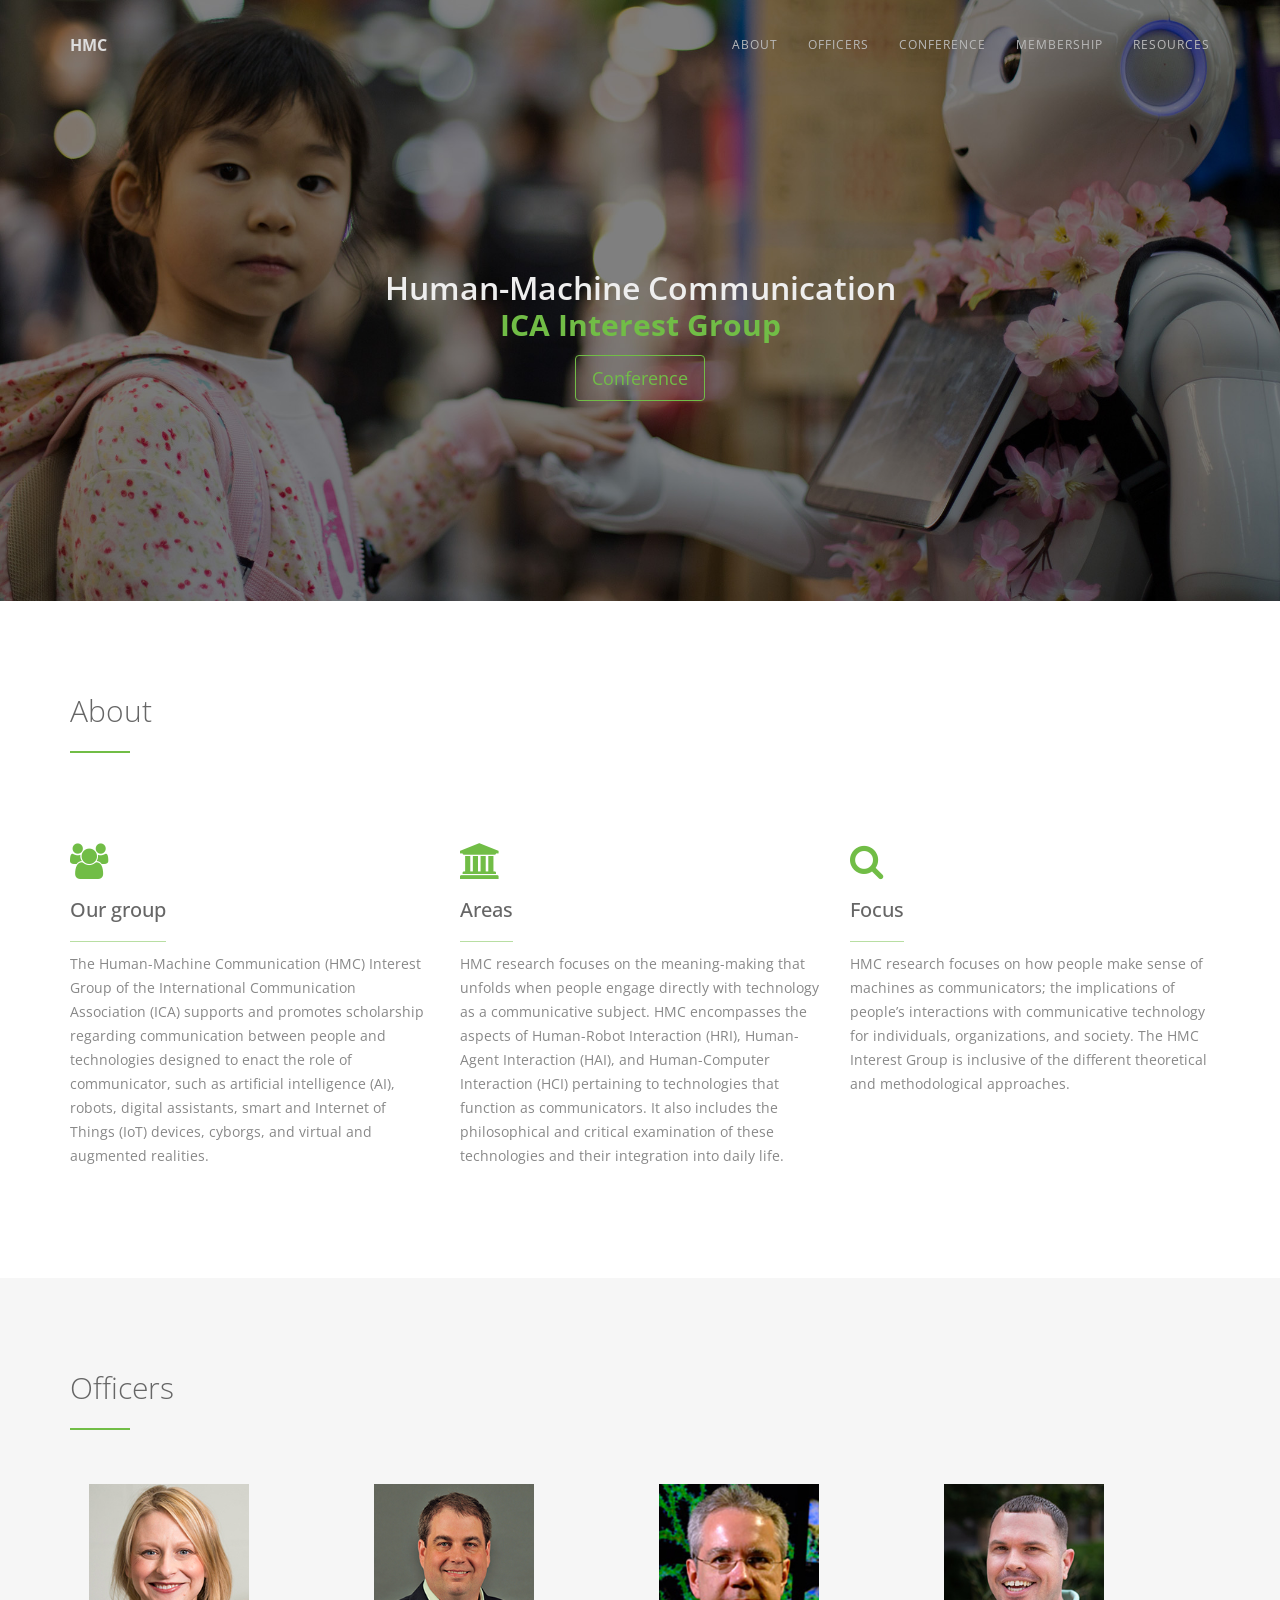
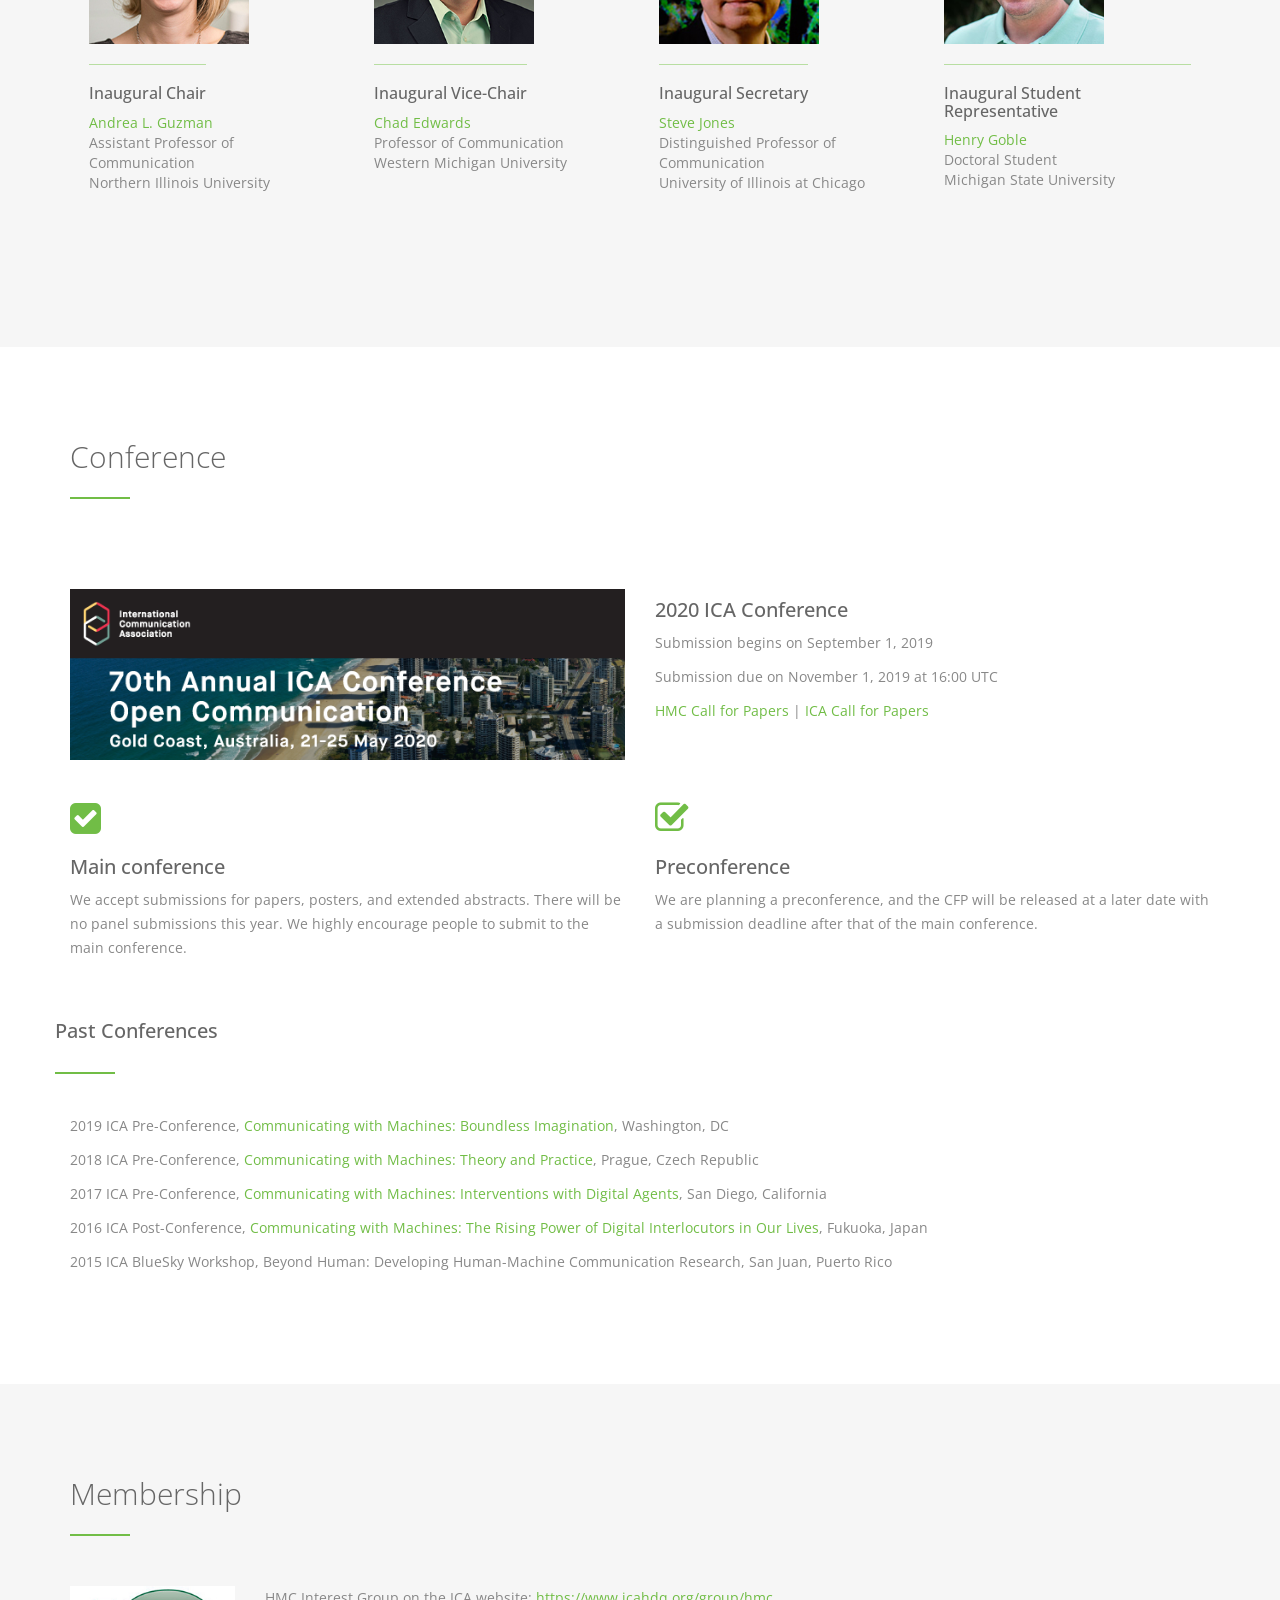
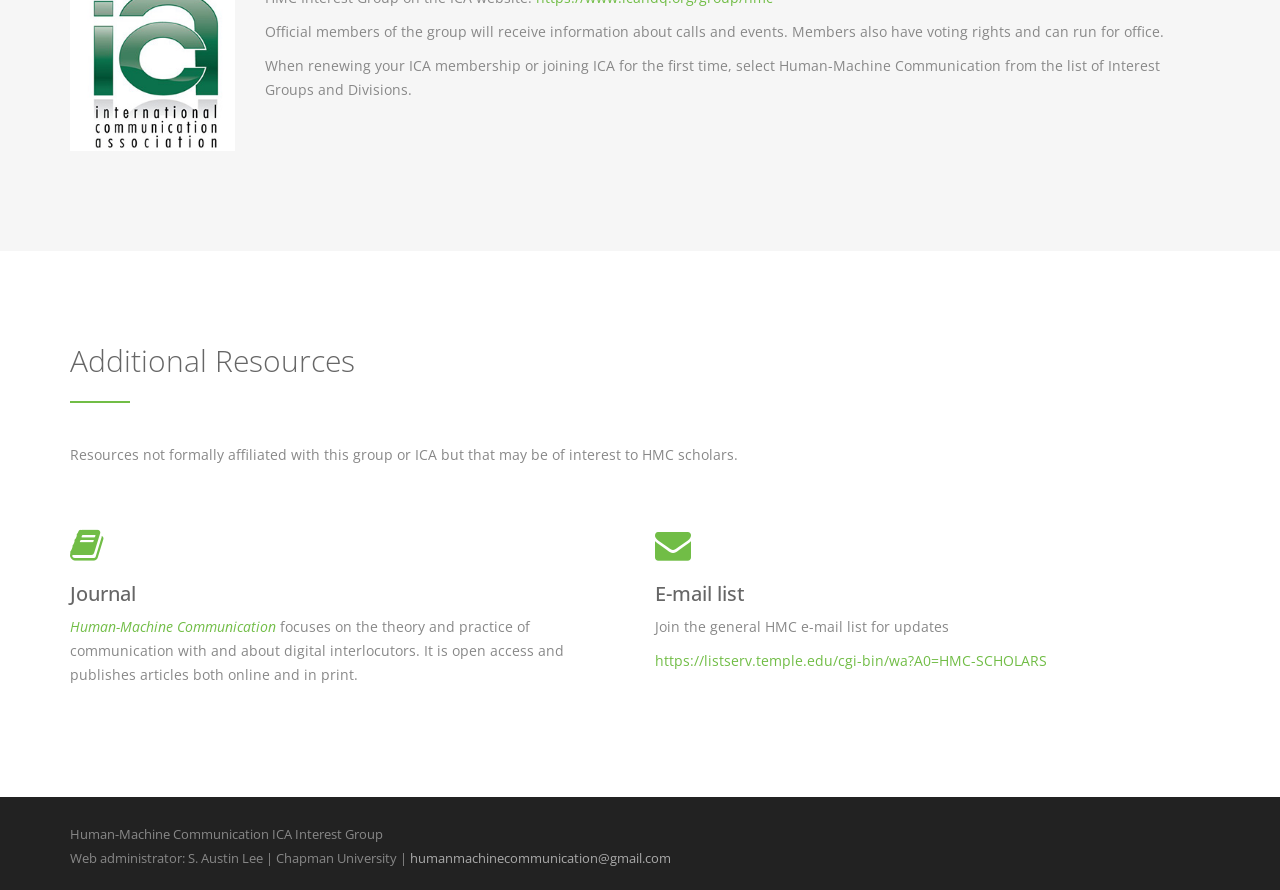
==== commit 260770af: "Added Henry Goble" ====
--- a/index.html
+++ b/index.html
@@ -100,7 +100,7 @@
       <h2>Officers</h2>
       <hr>
     </div>
-      <div class="col-md-4 col-sm-4 team">
+      <div class="col-md-3 col-sm-6 team">
         <div class="thumbnail"> <img src="img/team/guzman.jpg" alt="..." class="team-img">
           <div class="caption">
             <h3>Inaugural Chair</h3>
@@ -108,7 +108,7 @@
           </div>
         </div>
       </div>
-      <div class="col-md-4 col-sm-4 team">
+      <div class="col-md-3 col-sm-6 team">
         <div class="thumbnail"> <img src="img/team/cedwards.jpg" alt="..." class="team-img">
           <div class="caption">
             <h3>Inaugural Vice-Chair</h3>
@@ -116,11 +116,19 @@
           </div>
         </div>
       </div>
-      <div class="col-md-4 col-sm-4 team">
+      <div class="col-md-3 col-sm-6 team">
         <div class="thumbnail"> <img src="img/team/jones.jpg" alt="..." class="team-img">
           <div class="caption">
             <h3>Inaugural Secretary</h3>
 			  <p><a href="mailto:sjones@uic.edu">Steve Jones</a><br />Distinguished Professor of Communication<br />University of Illinois at Chicago</p>
+          </div>
+        </div>
+      </div>
+	  <div class="col-md-3 col-sm-6 team">
+        <div class="thumbnail"> <img src="img/team/goble.jpg" alt="..." class="team-img">
+          <div class="caption">
+            <h3>Inaugural Student Representative</h3>
+			  <p><a href="mailto:henry.goble@gmail.com">Henry Goble</a><br />Doctoral Student<br />Michigan State University</p>
           </div>
         </div>
       </div>
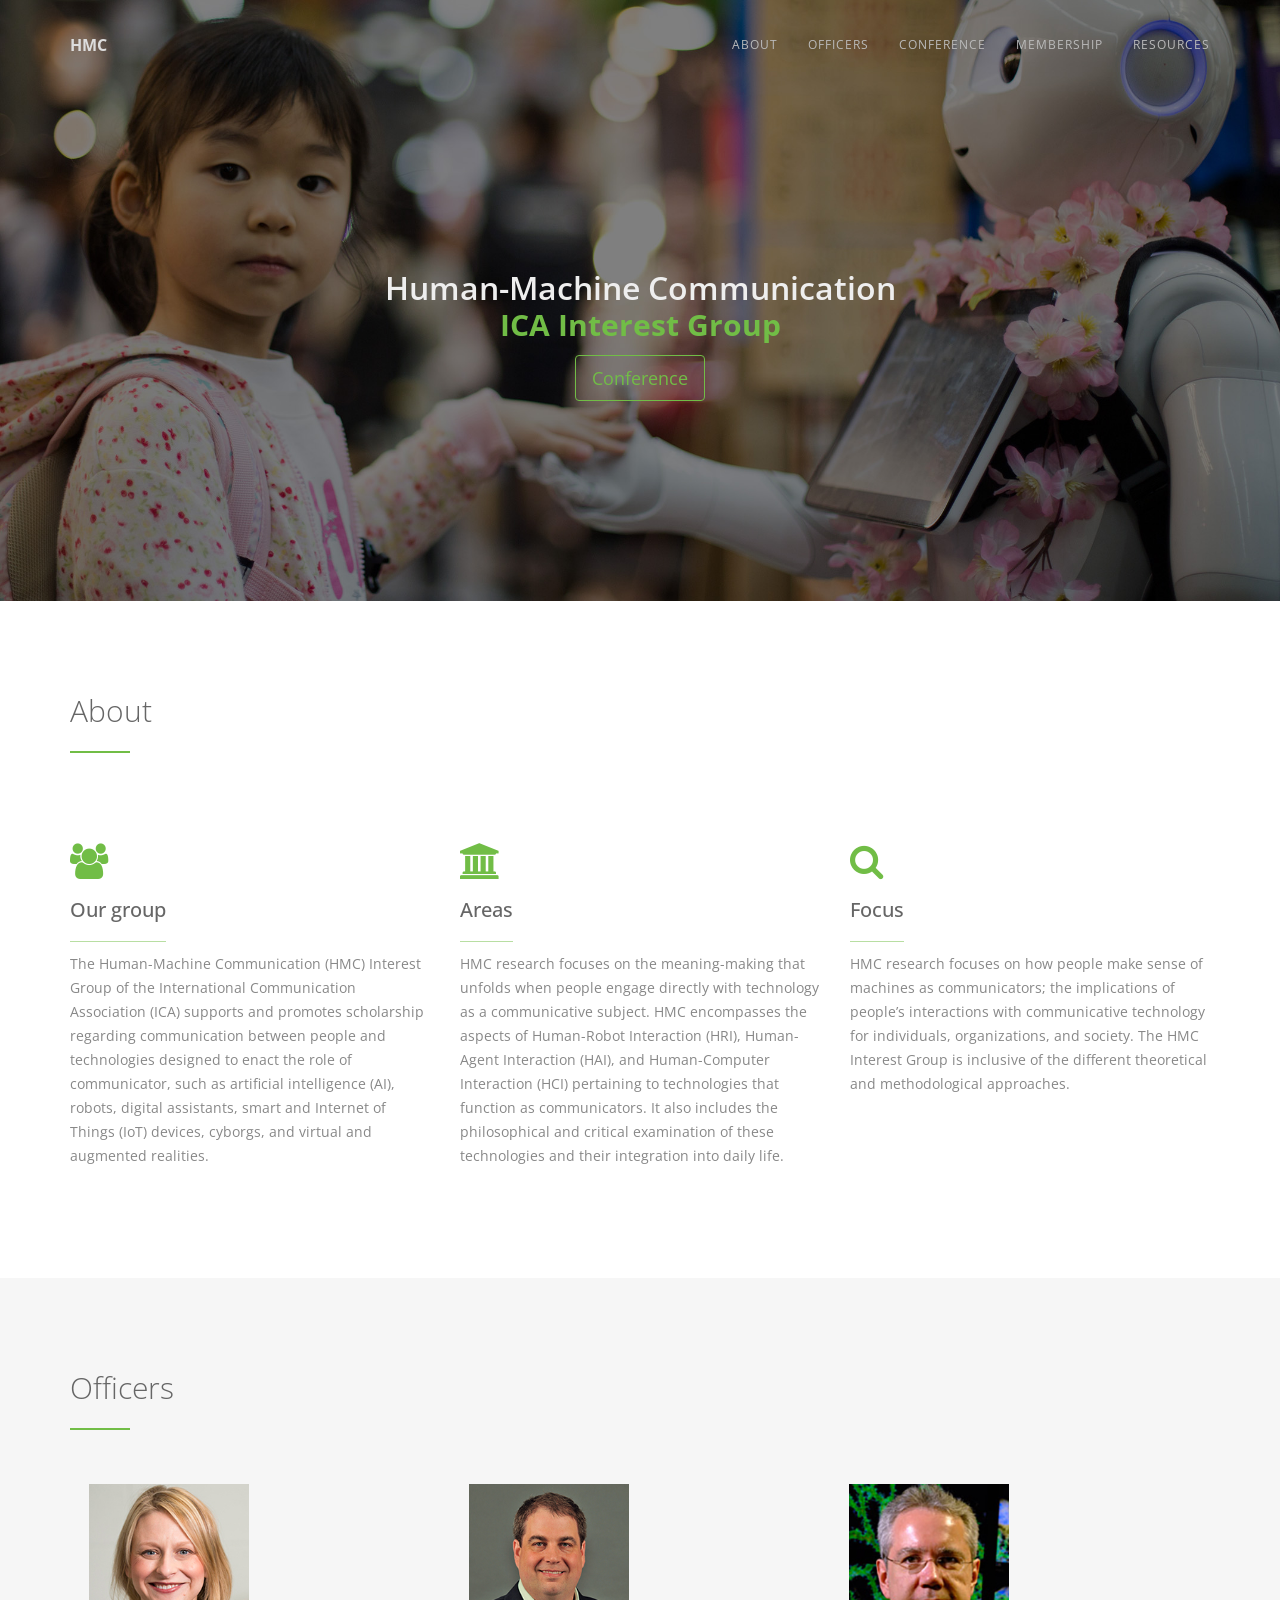
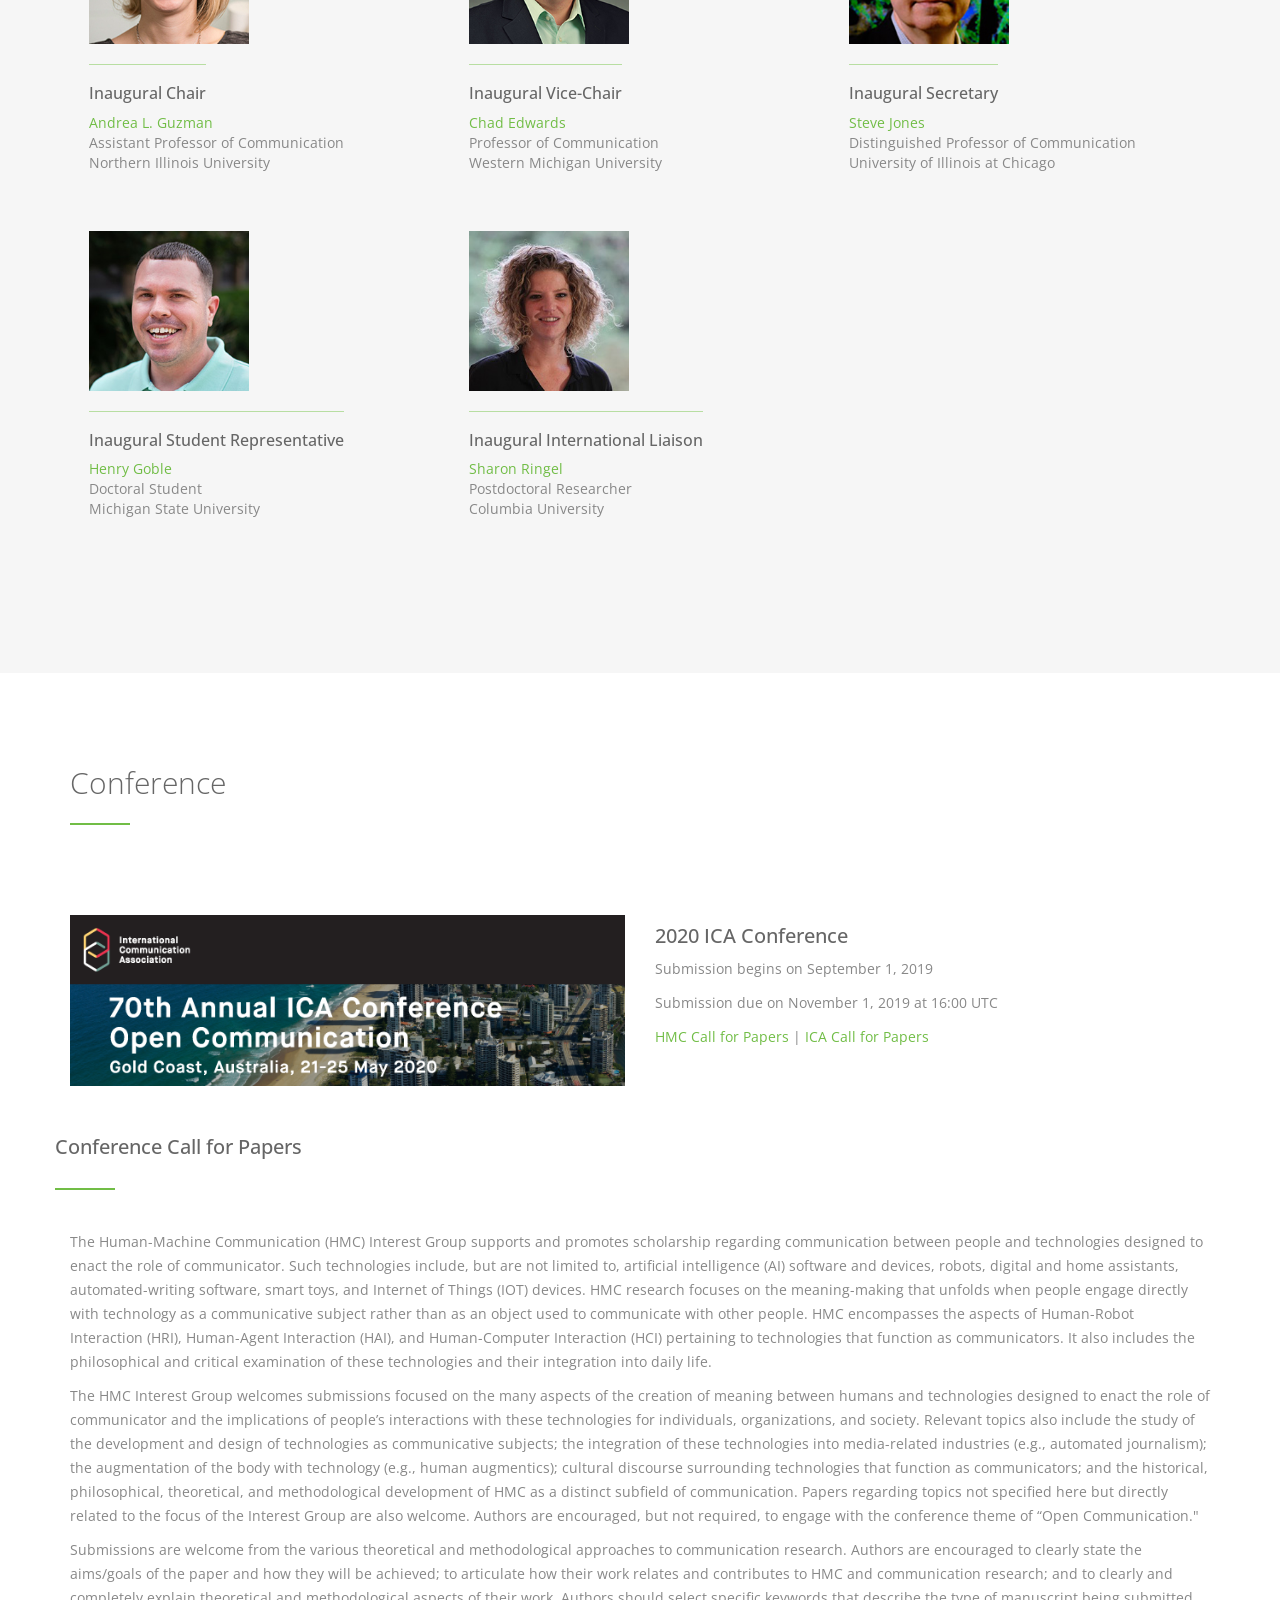
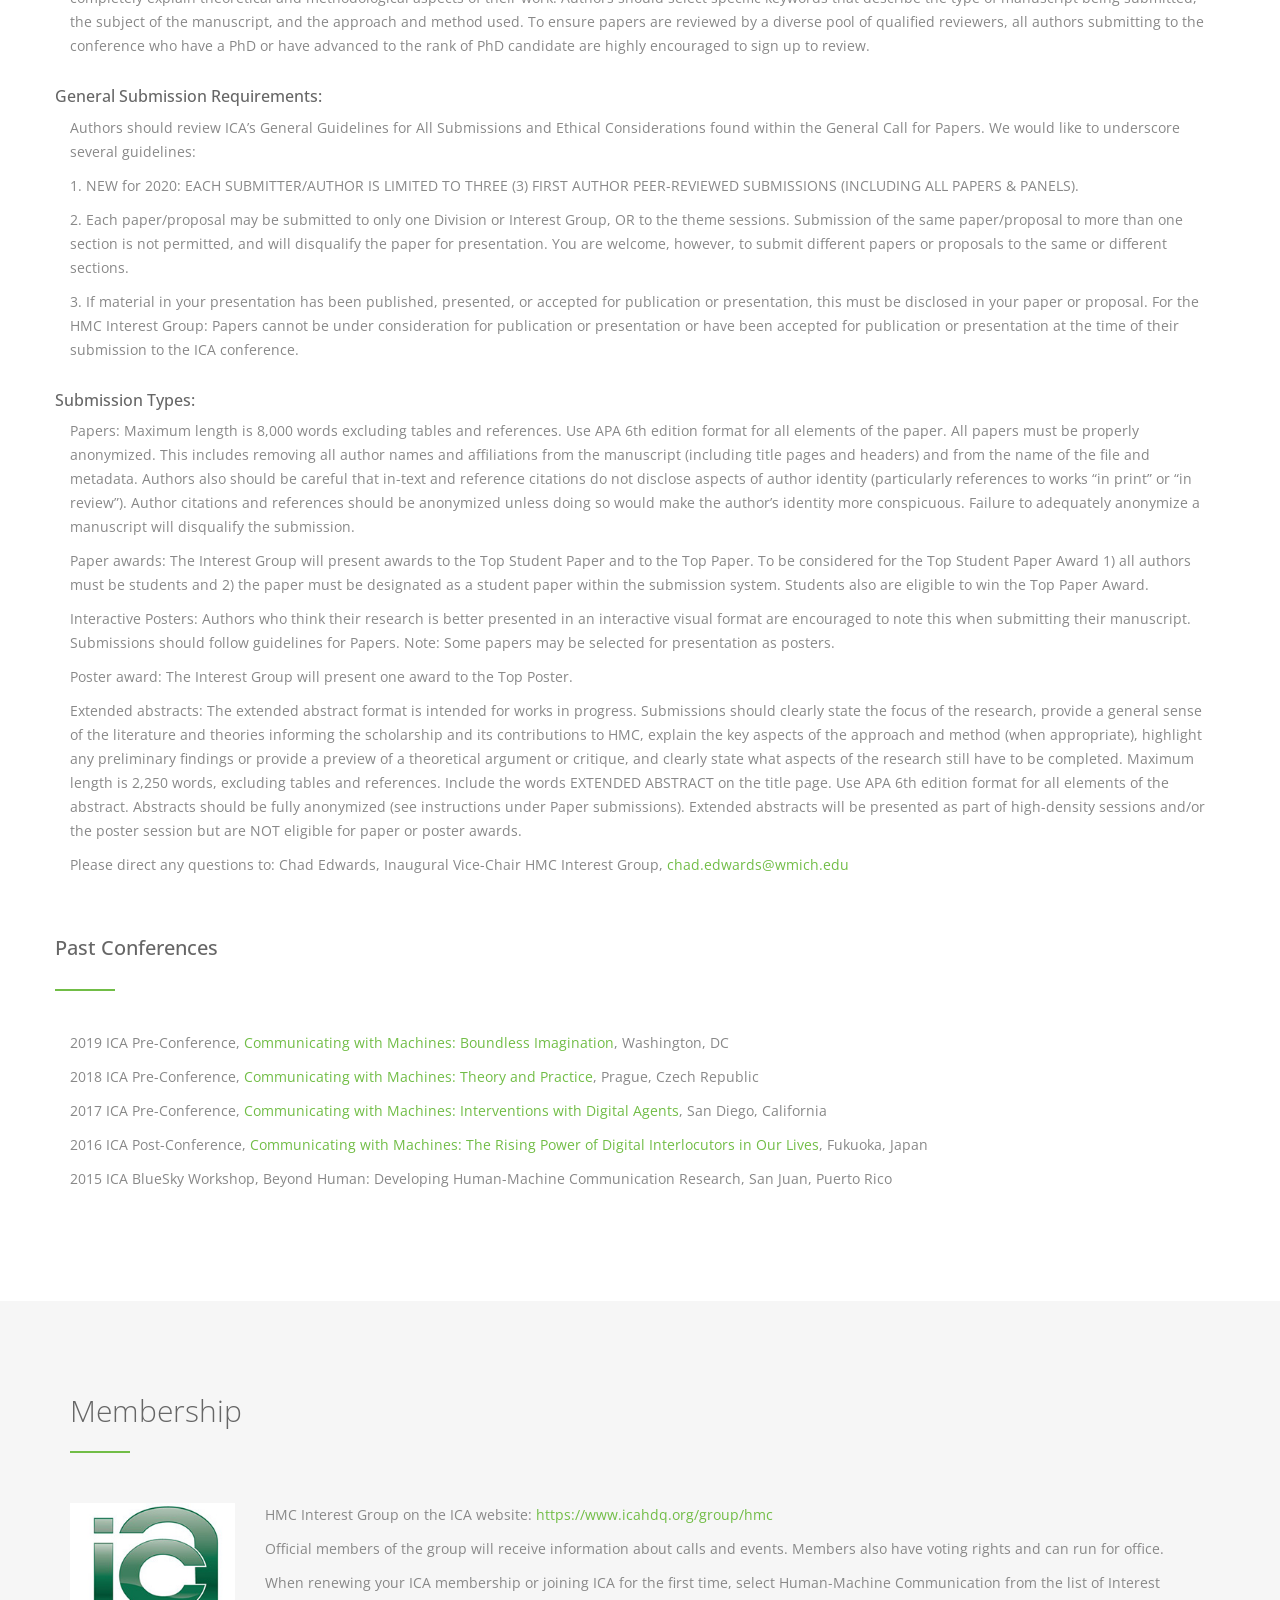
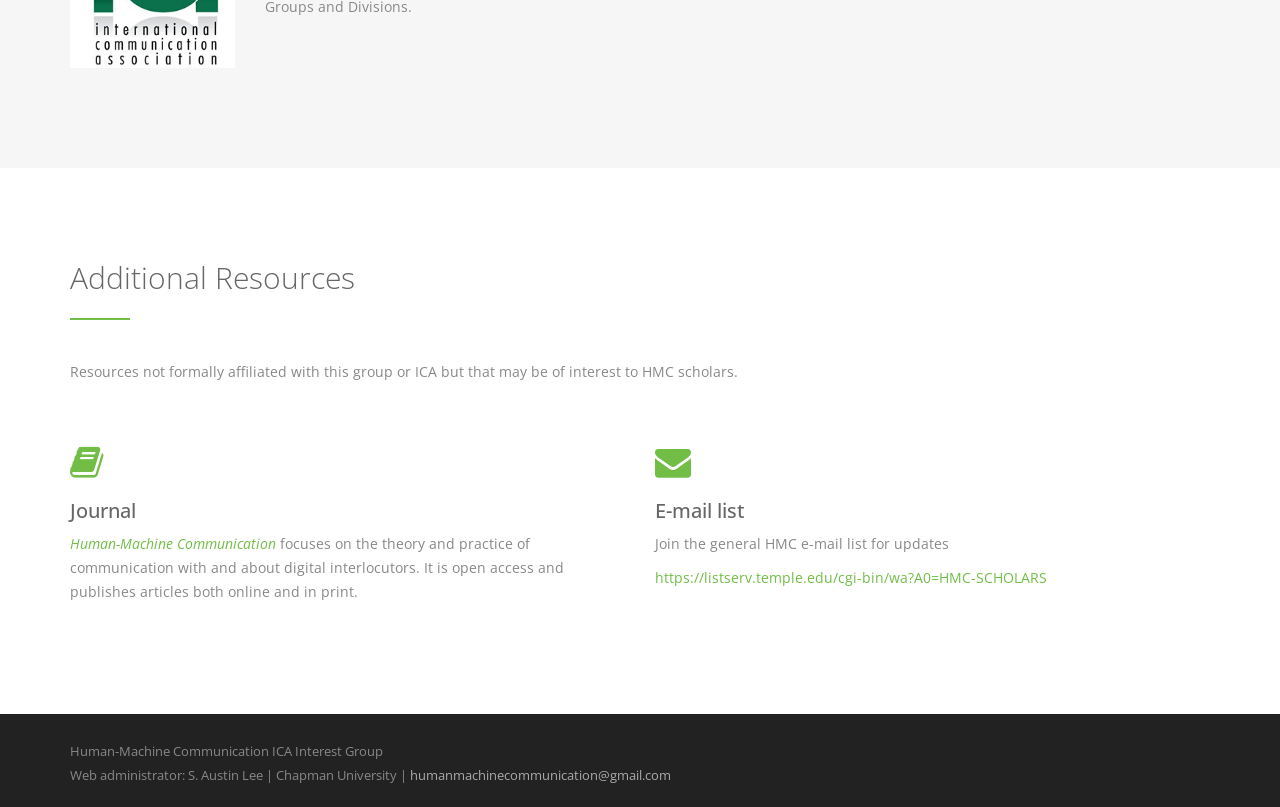
==== commit 7516a5b7: "CFP" ====
--- a/index.html
+++ b/index.html
@@ -100,7 +100,7 @@
       <h2>Officers</h2>
       <hr>
     </div>
-      <div class="col-md-3 col-sm-6 team">
+      <div class="col-md-4 col-sm-6 team">
         <div class="thumbnail"> <img src="img/team/guzman.jpg" alt="..." class="team-img">
           <div class="caption">
             <h3>Inaugural Chair</h3>
@@ -108,7 +108,7 @@
           </div>
         </div>
       </div>
-      <div class="col-md-3 col-sm-6 team">
+      <div class="col-md-4 col-sm-6 team">
         <div class="thumbnail"> <img src="img/team/cedwards.jpg" alt="..." class="team-img">
           <div class="caption">
             <h3>Inaugural Vice-Chair</h3>
@@ -116,7 +116,7 @@
           </div>
         </div>
       </div>
-      <div class="col-md-3 col-sm-6 team">
+      <div class="col-md-4 col-sm-6 team">
         <div class="thumbnail"> <img src="img/team/jones.jpg" alt="..." class="team-img">
           <div class="caption">
             <h3>Inaugural Secretary</h3>
@@ -124,11 +124,19 @@
           </div>
         </div>
       </div>
-	  <div class="col-md-3 col-sm-6 team">
+	  <div class="col-md-4 col-sm-6 team">
         <div class="thumbnail"> <img src="img/team/goble.jpg" alt="..." class="team-img">
           <div class="caption">
             <h3>Inaugural Student Representative</h3>
 			  <p><a href="mailto:henry.goble@gmail.com">Henry Goble</a><br />Doctoral Student<br />Michigan State University</p>
+          </div>
+        </div>
+      </div>
+	  <div class="col-md-4 col-sm-6 team">
+        <div class="thumbnail"> <img src="img/team/ringel.jpg" alt="..." class="team-img">
+          <div class="caption">
+            <h3>Inaugural International Liaison</h3>
+			  <p><a href="mailto:sringel@com.haifa.ac.il">Sharon Ringel</a><br />Postdoctoral Researcher<br />Columbia University</p>
           </div>
         </div>
       </div>
@@ -152,6 +160,8 @@
 		<p><a href="https://www.icahdq.org/mpage/HMC_CFP" target="_blank">HMC Call for Papers</a>&nbsp;|&nbsp;<a href="https://www.icahdq.org/page/2020CFP" target="_blank">ICA Call for Papers</a></p>
       </div>
 	</div>
+	  
+<!--
 	<div class="space"></div>
 	<div class="row">
       <div class="col-md-6 col-sm-6 service"> <i class="fa fa-check-square"></i>
@@ -163,6 +173,41 @@
         <p>We are planning a preconference, and the CFP will be released at a later date with a submission deadline after that of the main conference.</p>
       </div>
 	  </div>
+-->
+	  <div class="space"></div>
+	  <div class="row">
+		<h4>Conference Call for Papers</h4>
+		<hr>
+		<div class="space"></div>  
+		<div class="col-md-12 col-sm-12 service">
+		<p>The Human-Machine Communication (HMC) Interest Group supports and promotes scholarship regarding communication between people and technologies designed to enact the role of communicator. Such technologies include, but are not limited to, artificial intelligence (AI) software and devices, robots, digital and home assistants, automated-writing software, smart toys, and Internet of Things (IOT) devices. HMC research focuses on the meaning-making that unfolds when people engage directly with technology as a communicative subject rather than as an object used to communicate with other people. HMC encompasses the aspects of Human-Robot Interaction (HRI), Human-Agent Interaction (HAI), and Human-Computer Interaction (HCI) pertaining to technologies that function as communicators. It also includes the philosophical and critical examination of these technologies and their integration into daily life.</p>
+		<p>The HMC Interest Group welcomes submissions focused on the many aspects of the creation of meaning between humans and technologies designed to enact the role of communicator and the implications of people’s interactions with these technologies for individuals, organizations, and society. Relevant topics also include the study of the development and design of technologies as communicative subjects; the integration of these technologies into media-related industries (e.g., automated journalism); the augmentation of the body with technology (e.g., human augmentics); cultural discourse surrounding technologies that function as communicators; and the historical, philosophical, theoretical, and methodological development of HMC as a distinct subfield of communication. Papers regarding topics not specified here but directly related to the focus of the Interest Group are also welcome. Authors are encouraged, but not required, to engage with the conference theme of “Open Communication."</p>
+		<p>Submissions are welcome from the various theoretical and methodological approaches to communication research. Authors are encouraged to clearly state the aims/goals of the paper and how they will be achieved; to articulate how their work relates and contributes to HMC and communication research; and to clearly and completely explain theoretical and methodological aspects of their work. Authors should select specific keywords that describe the type of manuscript being submitted, the subject of the manuscript, and the approach and method used. To ensure papers are reviewed by a diverse pool of qualified reviewers, all authors submitting to the conference who have a PhD or have advanced to the rank of PhD candidate are highly encouraged to sign up to review.</p>
+		</div>
+	  </div>
+	  
+	  <div class="row">
+		<h3>General Submission Requirements:</h3>
+		<div class="col-md-12 col-sm-12 service">
+		<p>Authors should review ICA’s General Guidelines for All Submissions and Ethical Considerations found within the General Call for Papers. We would like to underscore several guidelines:</p>
+		<p>1. NEW for 2020: EACH SUBMITTER/AUTHOR IS LIMITED TO THREE (3) FIRST AUTHOR PEER-REVIEWED SUBMISSIONS (INCLUDING ALL PAPERS & PANELS).</p>
+		<p>2. Each paper/proposal may be submitted to only one Division or Interest Group, OR to the theme sessions. Submission of the same paper/proposal to more than one section is not permitted, and will disqualify the paper for presentation. You are welcome, however, to submit different papers or proposals to the same or different sections.</p>
+		<p>3. If material in your presentation has been published, presented, or accepted for publication or presentation, this must be disclosed in your paper or proposal. For the HMC Interest Group: Papers cannot be under consideration for publication or presentation or have been accepted for publication or presentation at the time of their submission to the ICA conference.</p>
+		</div>
+	  </div>
+			
+	  <div class="row">
+		<h3>Submission Types:</h3>
+		<div class="col-md-12 col-sm-12 service">
+		<p>Papers: Maximum length is 8,000 words excluding tables and references. Use APA 6th edition format for all elements of the paper. All papers must be properly anonymized. This includes removing all author names and affiliations from the manuscript (including title pages and headers) and from the name of the file and metadata. Authors also should be careful that in-text and reference citations do not disclose aspects of author identity (particularly references to works “in print” or “in review”). Author citations and references should be anonymized unless doing so would make the author’s identity more conspicuous. Failure to adequately anonymize a manuscript will disqualify the submission.</p>
+		<p>Paper awards: The Interest Group will present awards to the Top Student Paper and to the Top Paper. To be considered for the Top Student Paper Award 1) all authors must be students and 2) the paper must be designated as a student paper within the submission system. Students also are eligible to win the Top Paper Award.</p>
+		<p>Interactive Posters: Authors who think their research is better presented in an interactive visual format are encouraged to note this when submitting their manuscript. Submissions should follow guidelines for Papers. Note: Some papers may be selected for presentation as posters.</p>
+		<p>Poster award: The Interest Group will present one award to the Top Poster.</p>
+		<p>Extended abstracts: The extended abstract format is intended for works in progress. Submissions should clearly state the focus of the research, provide a general sense of the literature and theories informing the scholarship and its contributions to HMC, explain the key aspects of the approach and method (when appropriate), highlight any preliminary findings or provide a preview of a theoretical argument or critique, and clearly state what aspects of the research still have to be completed. Maximum length is 2,250 words, excluding tables and references. Include the words EXTENDED ABSTRACT on the title page. Use APA 6th edition format for all elements of the abstract. Abstracts should be fully anonymized (see instructions under Paper submissions). Extended abstracts will be presented as part of high-density sessions and/or the poster session but are NOT eligible for paper or poster awards.</p>
+		<p>Please direct any questions to: Chad Edwards, Inaugural Vice-Chair HMC Interest Group, <a mailto="chad.edwards@wmich.edu">chad.edwards@wmich.edu</a></p>
+		</div>
+	  </div>
+
 	  <div class="space"></div>
 	  <div class="row">
 		<h4>Past Conferences</h4>
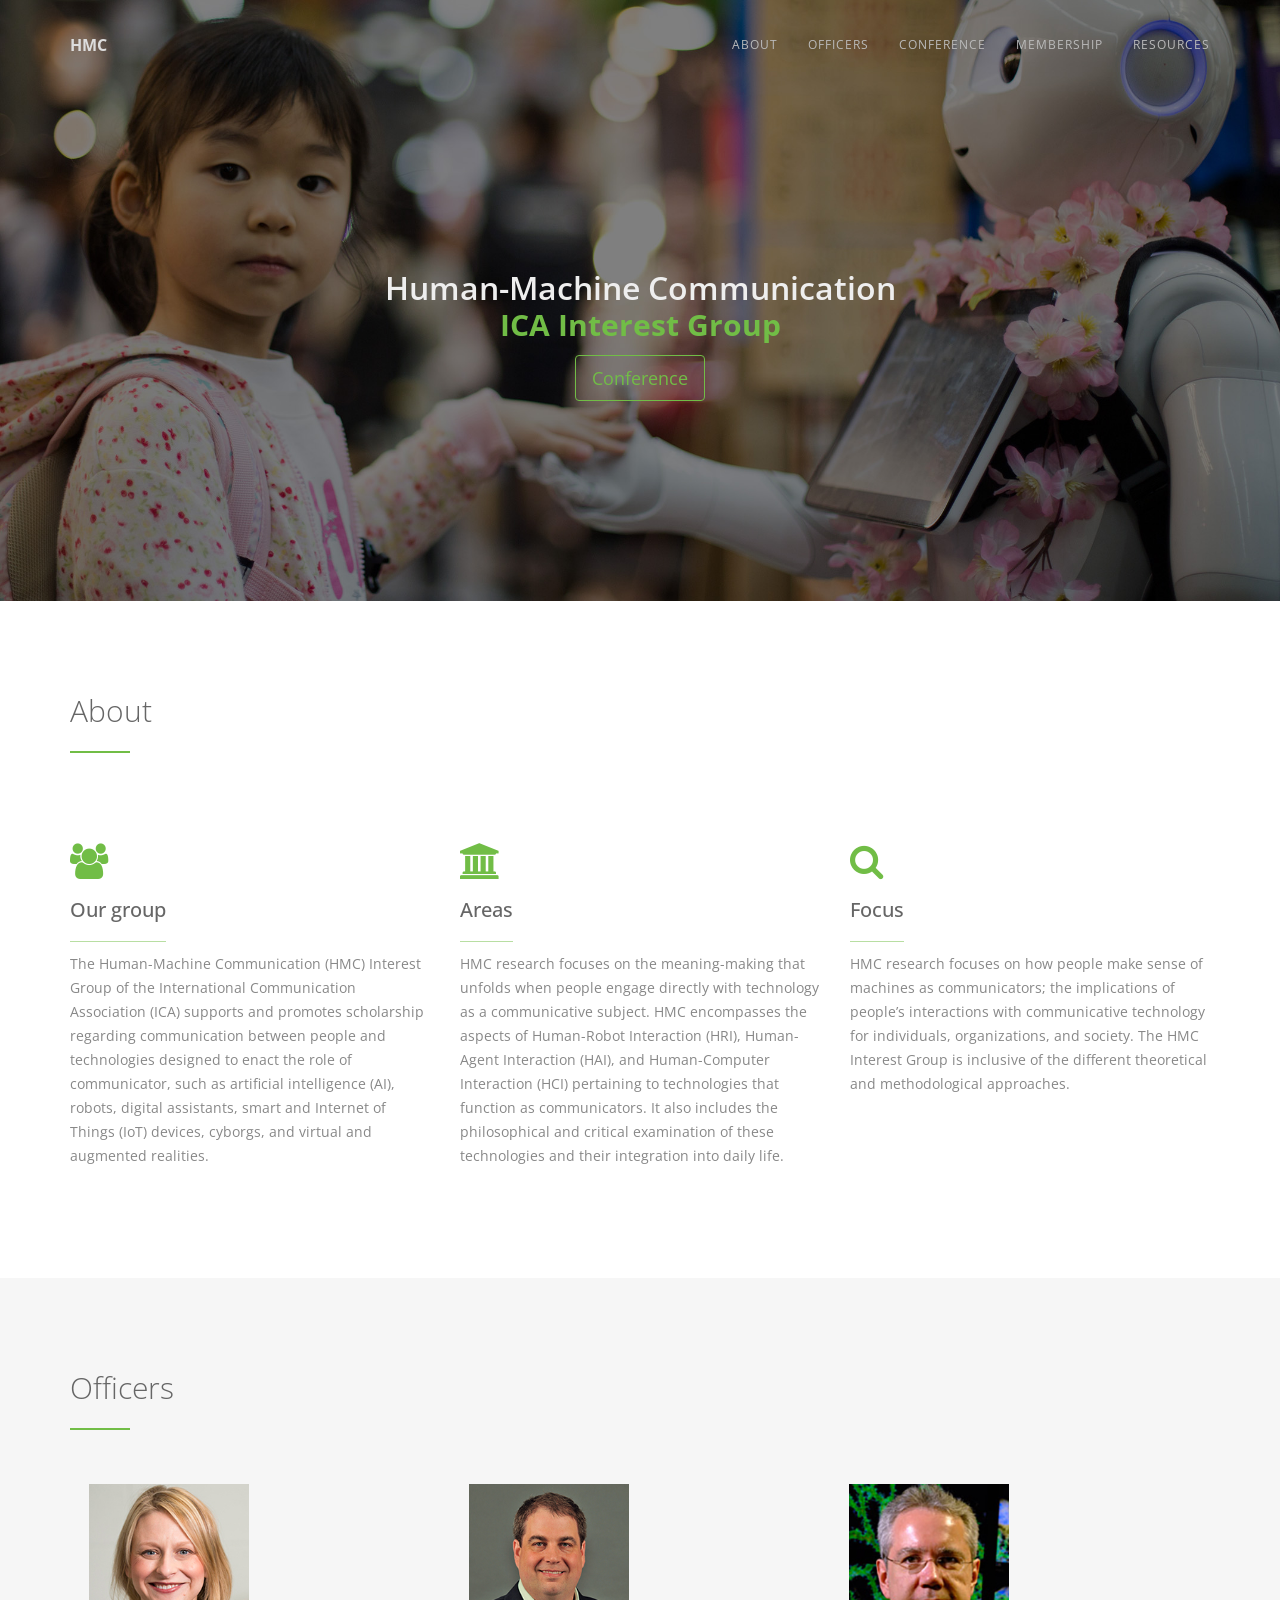
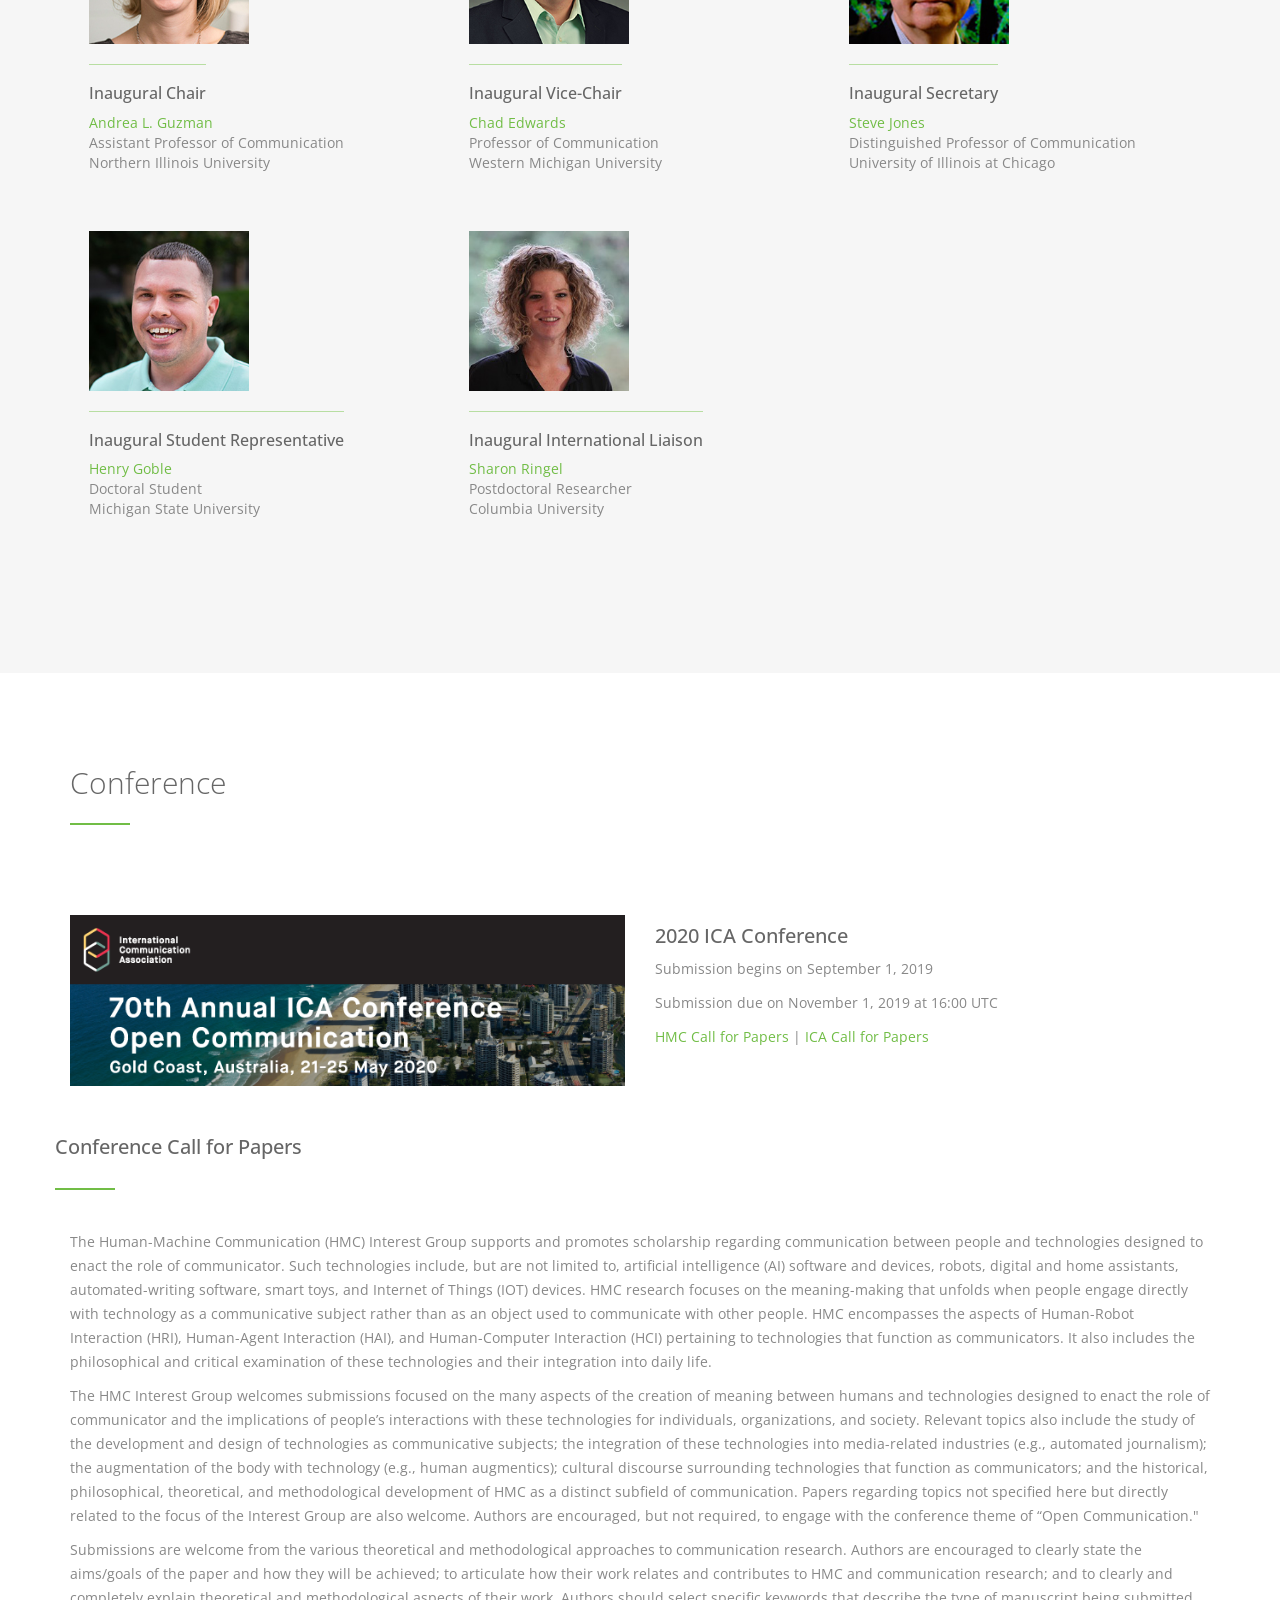
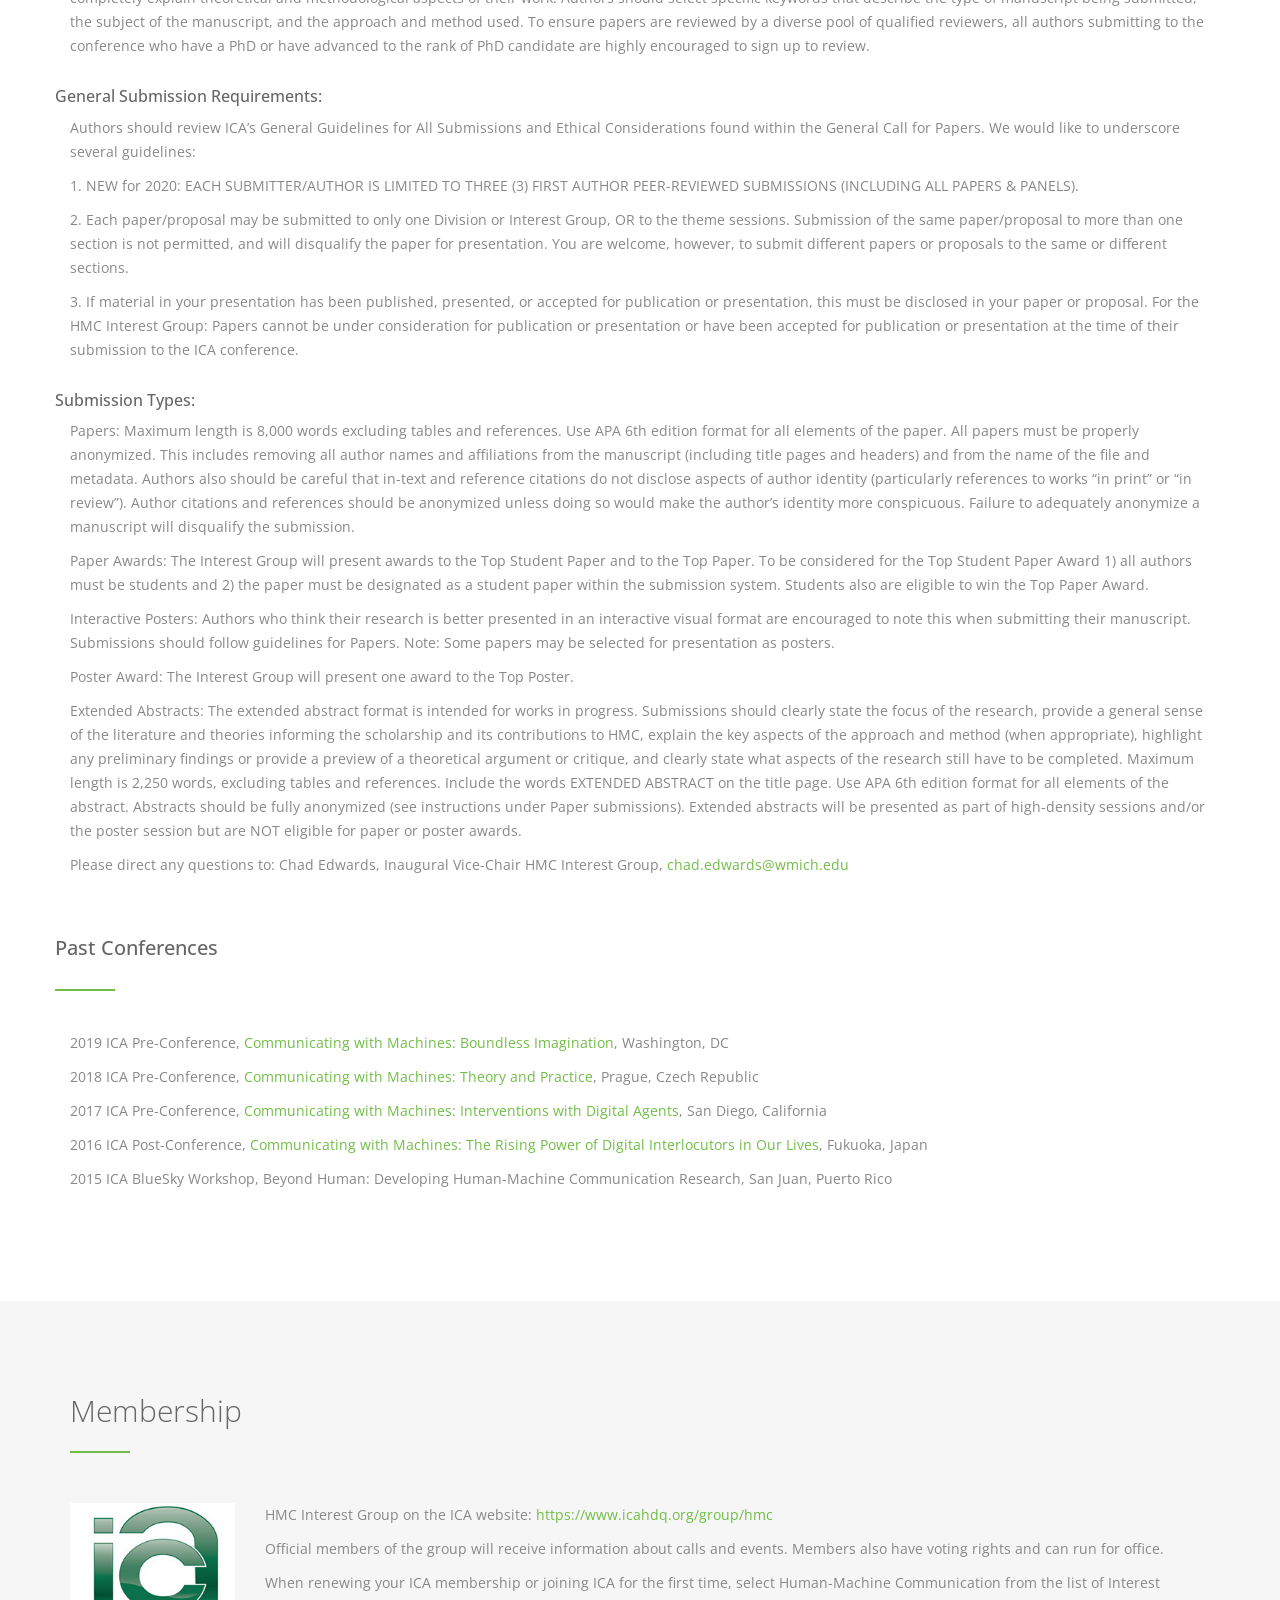
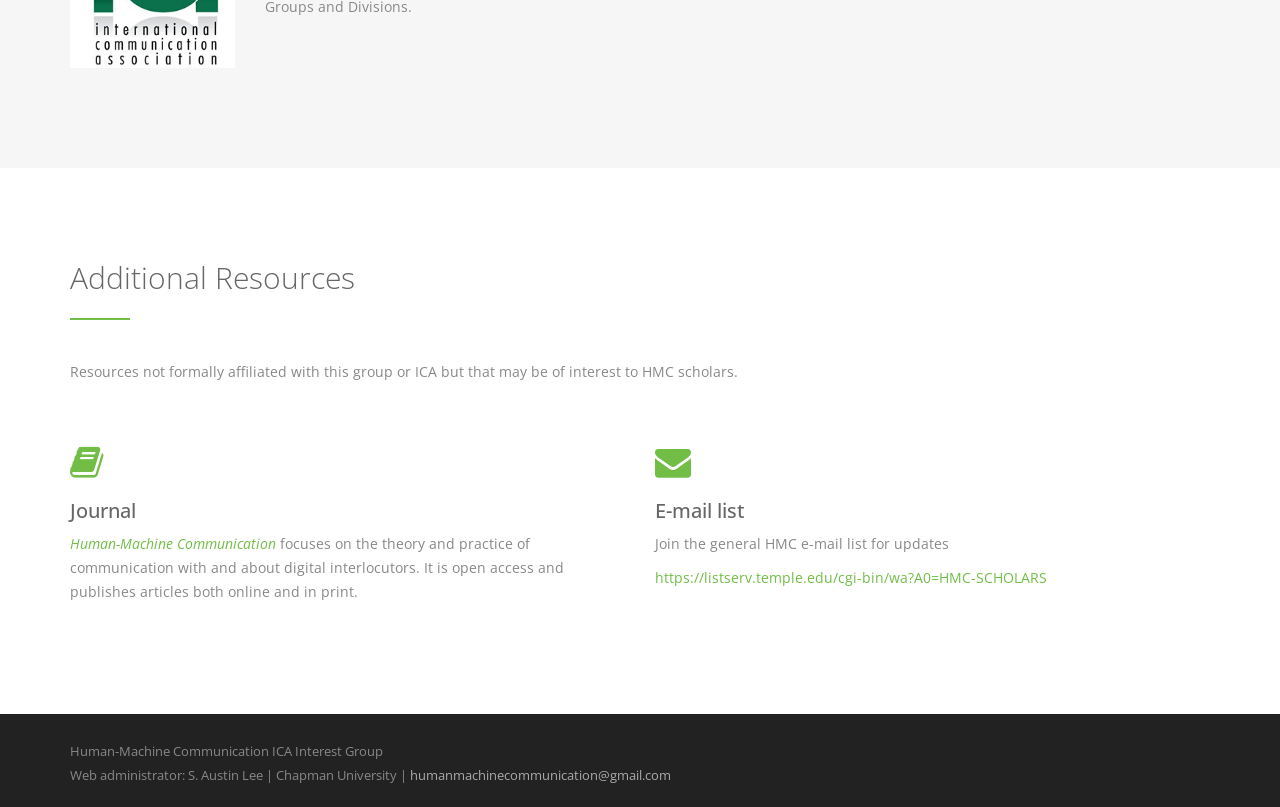
==== commit 0737712c: "Update index.html" ====
--- a/index.html
+++ b/index.html
@@ -200,10 +200,10 @@
 		<h3>Submission Types:</h3>
 		<div class="col-md-12 col-sm-12 service">
 		<p>Papers: Maximum length is 8,000 words excluding tables and references. Use APA 6th edition format for all elements of the paper. All papers must be properly anonymized. This includes removing all author names and affiliations from the manuscript (including title pages and headers) and from the name of the file and metadata. Authors also should be careful that in-text and reference citations do not disclose aspects of author identity (particularly references to works “in print” or “in review”). Author citations and references should be anonymized unless doing so would make the author’s identity more conspicuous. Failure to adequately anonymize a manuscript will disqualify the submission.</p>
-		<p>Paper awards: The Interest Group will present awards to the Top Student Paper and to the Top Paper. To be considered for the Top Student Paper Award 1) all authors must be students and 2) the paper must be designated as a student paper within the submission system. Students also are eligible to win the Top Paper Award.</p>
+		<p>Paper Awards: The Interest Group will present awards to the Top Student Paper and to the Top Paper. To be considered for the Top Student Paper Award 1) all authors must be students and 2) the paper must be designated as a student paper within the submission system. Students also are eligible to win the Top Paper Award.</p>
 		<p>Interactive Posters: Authors who think their research is better presented in an interactive visual format are encouraged to note this when submitting their manuscript. Submissions should follow guidelines for Papers. Note: Some papers may be selected for presentation as posters.</p>
-		<p>Poster award: The Interest Group will present one award to the Top Poster.</p>
-		<p>Extended abstracts: The extended abstract format is intended for works in progress. Submissions should clearly state the focus of the research, provide a general sense of the literature and theories informing the scholarship and its contributions to HMC, explain the key aspects of the approach and method (when appropriate), highlight any preliminary findings or provide a preview of a theoretical argument or critique, and clearly state what aspects of the research still have to be completed. Maximum length is 2,250 words, excluding tables and references. Include the words EXTENDED ABSTRACT on the title page. Use APA 6th edition format for all elements of the abstract. Abstracts should be fully anonymized (see instructions under Paper submissions). Extended abstracts will be presented as part of high-density sessions and/or the poster session but are NOT eligible for paper or poster awards.</p>
+		<p>Poster Award: The Interest Group will present one award to the Top Poster.</p>
+		<p>Extended Abstracts: The extended abstract format is intended for works in progress. Submissions should clearly state the focus of the research, provide a general sense of the literature and theories informing the scholarship and its contributions to HMC, explain the key aspects of the approach and method (when appropriate), highlight any preliminary findings or provide a preview of a theoretical argument or critique, and clearly state what aspects of the research still have to be completed. Maximum length is 2,250 words, excluding tables and references. Include the words EXTENDED ABSTRACT on the title page. Use APA 6th edition format for all elements of the abstract. Abstracts should be fully anonymized (see instructions under Paper submissions). Extended abstracts will be presented as part of high-density sessions and/or the poster session but are NOT eligible for paper or poster awards.</p>
 		<p>Please direct any questions to: Chad Edwards, Inaugural Vice-Chair HMC Interest Group, <a mailto="chad.edwards@wmich.edu">chad.edwards@wmich.edu</a></p>
 		</div>
 	  </div>
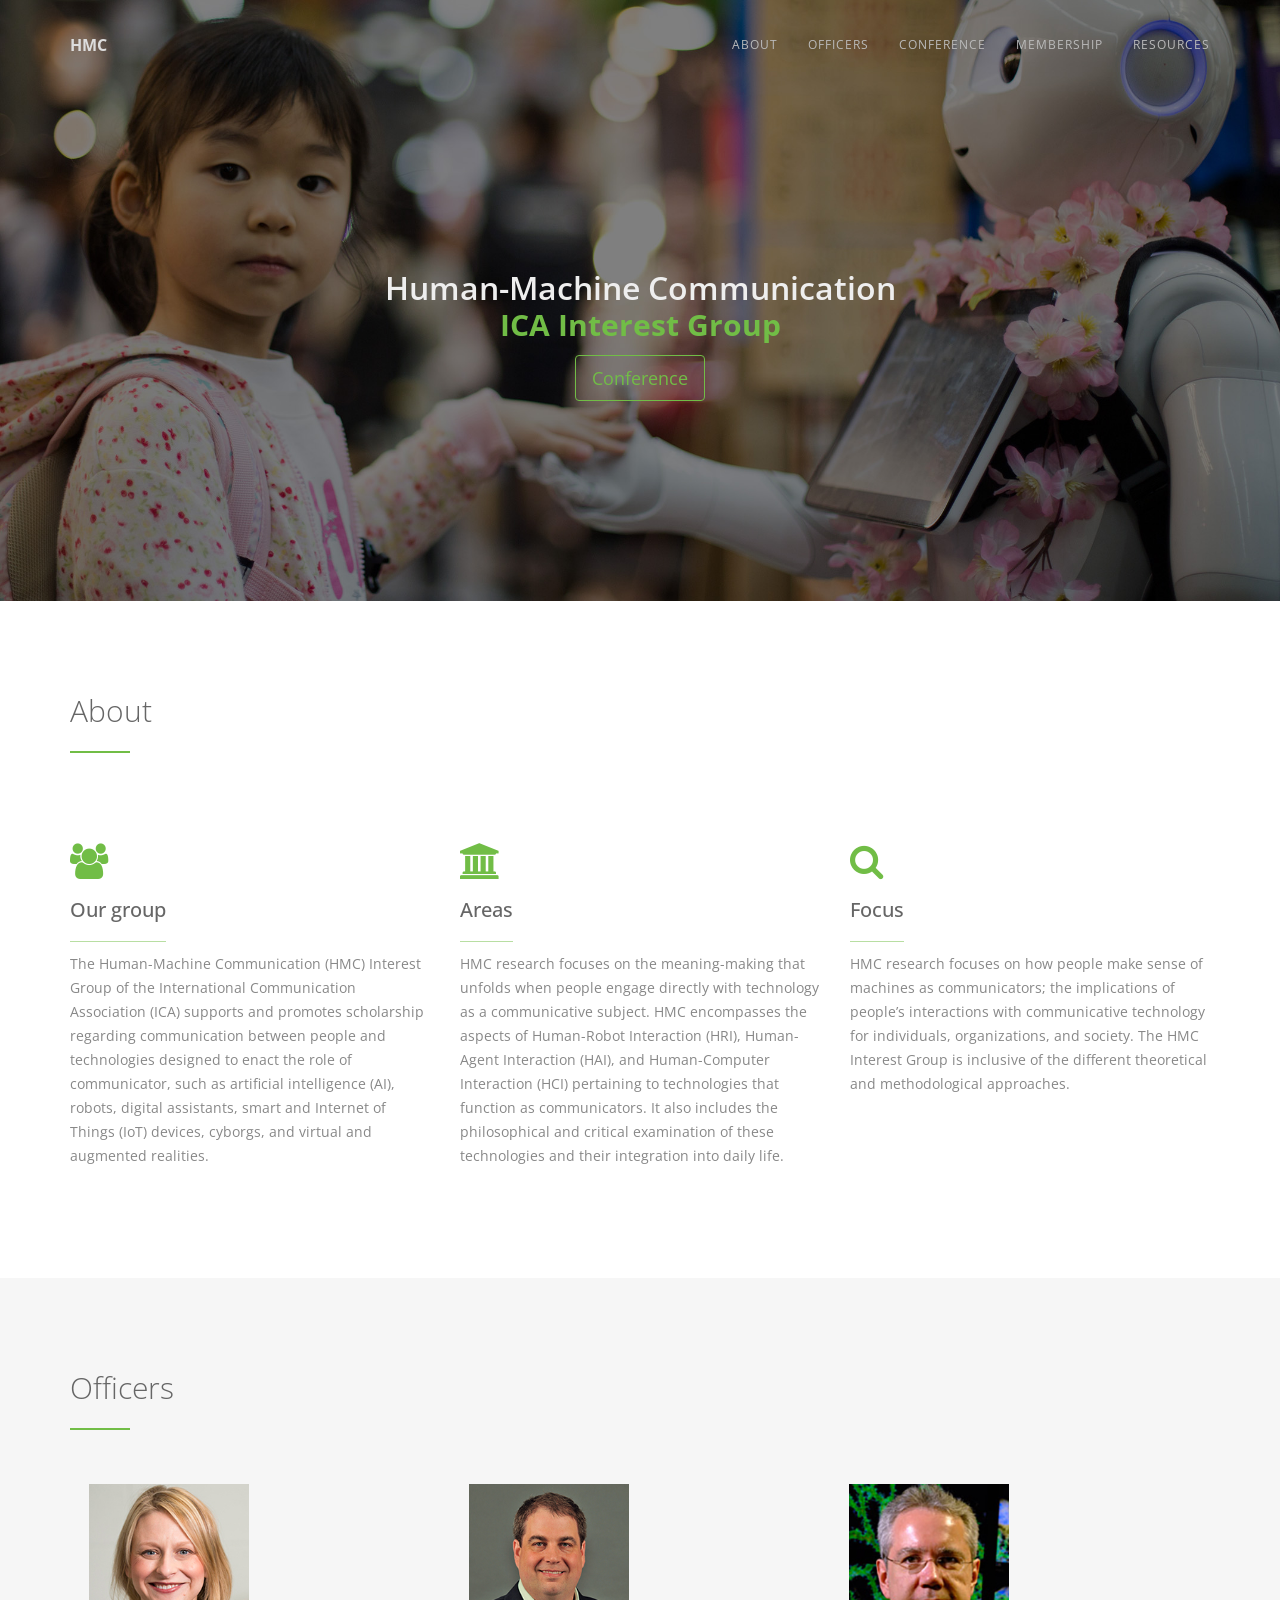
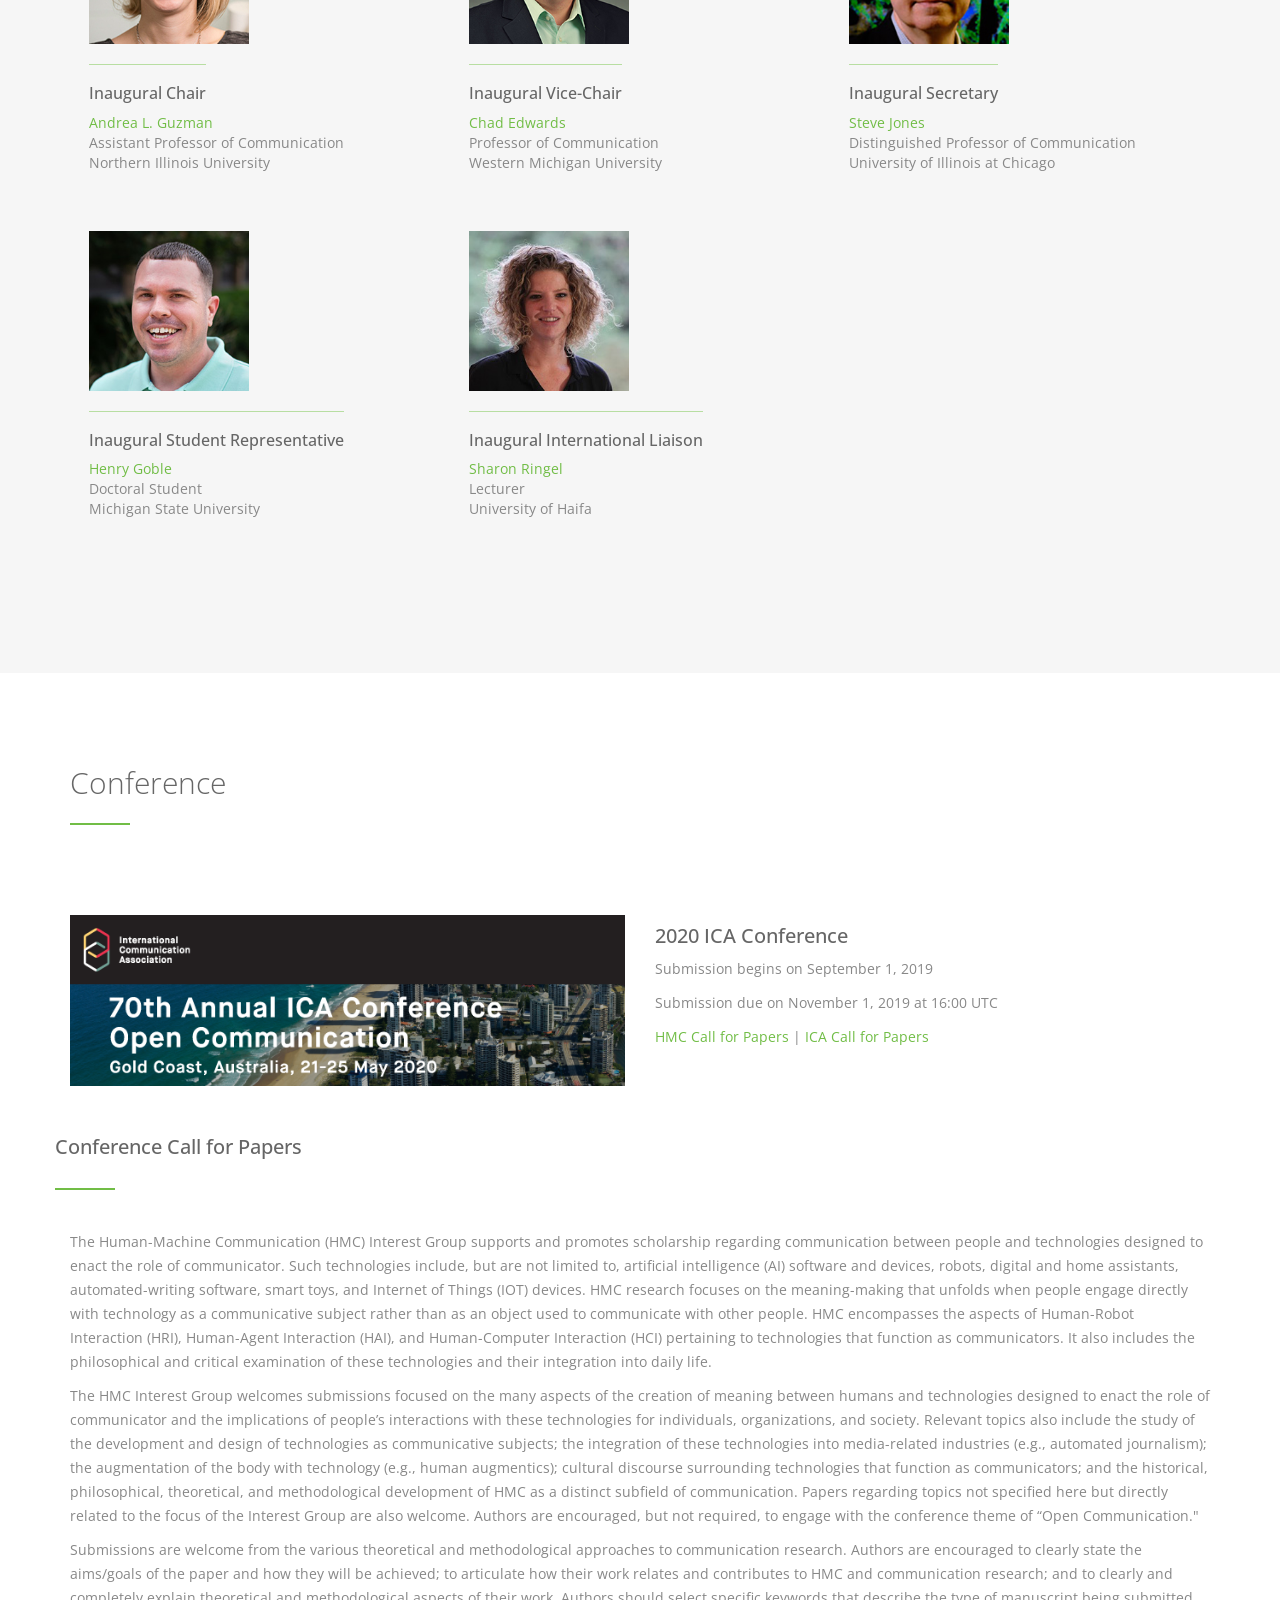
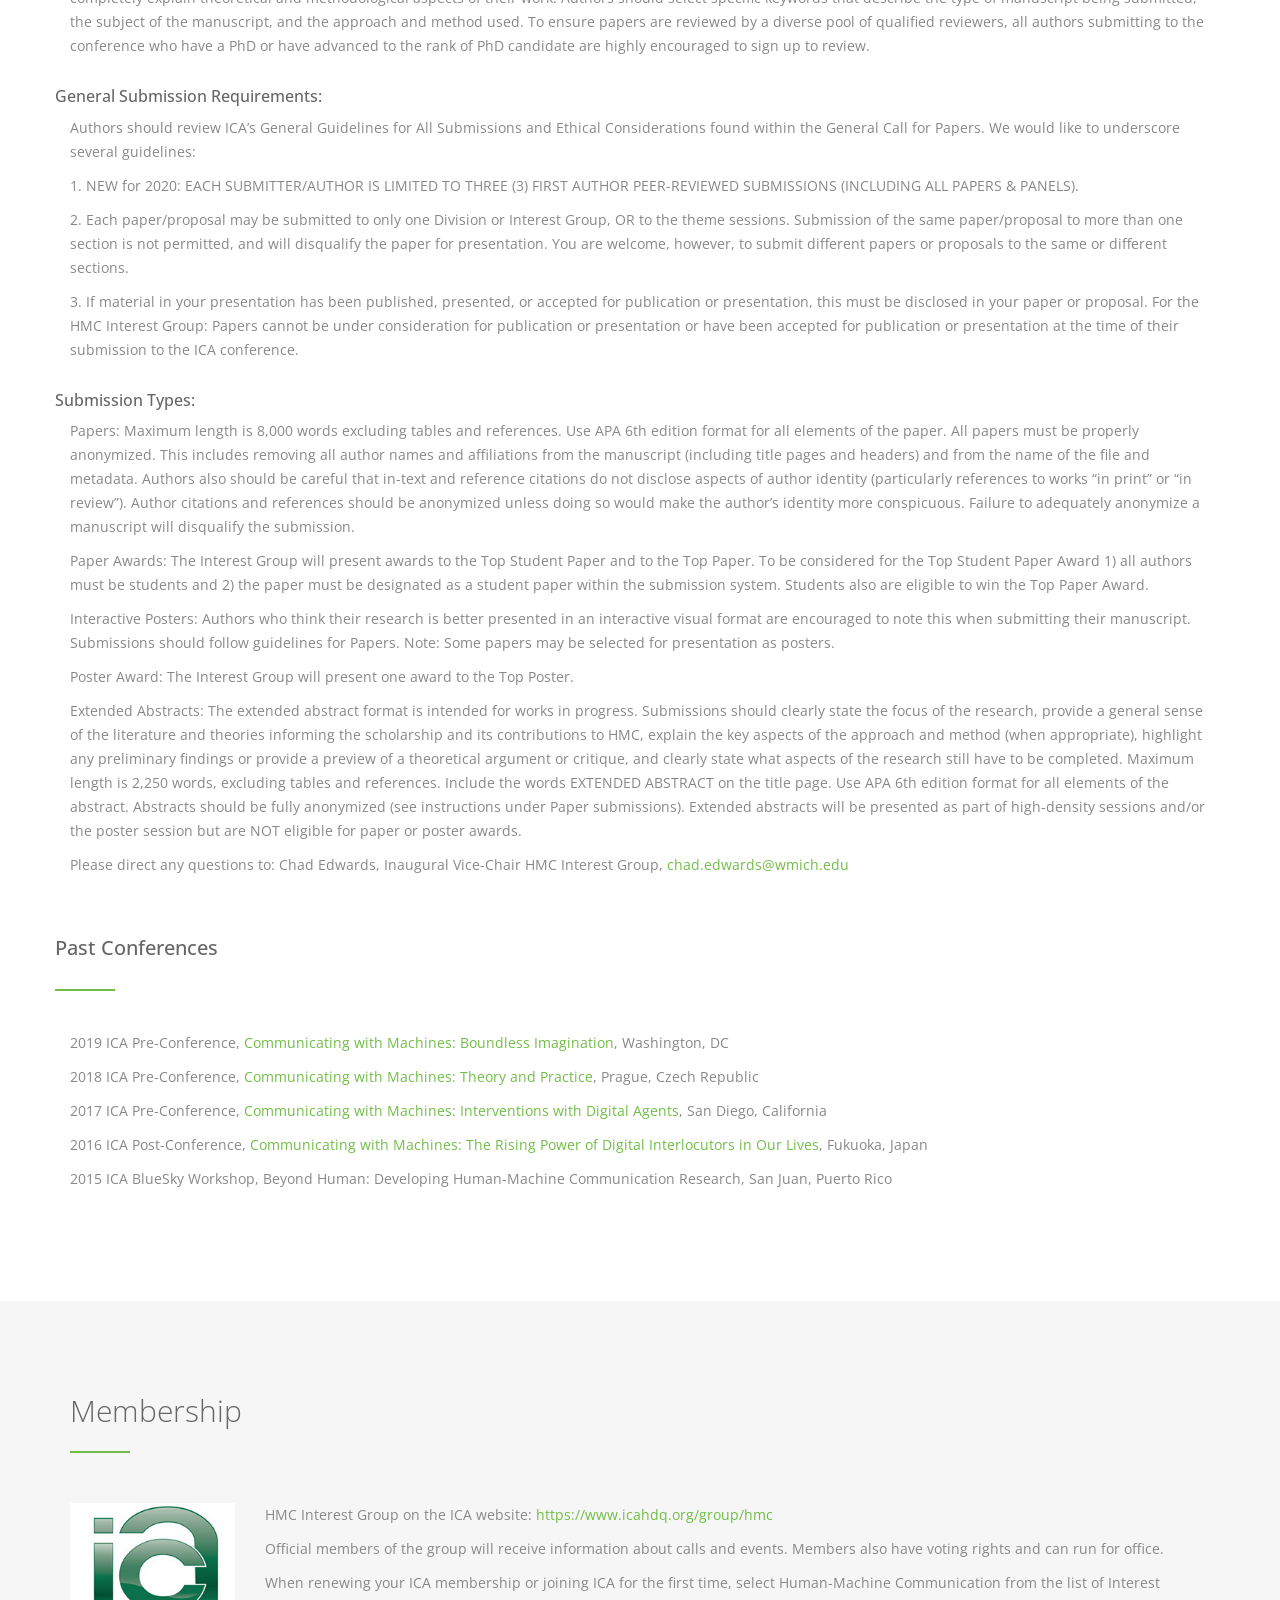
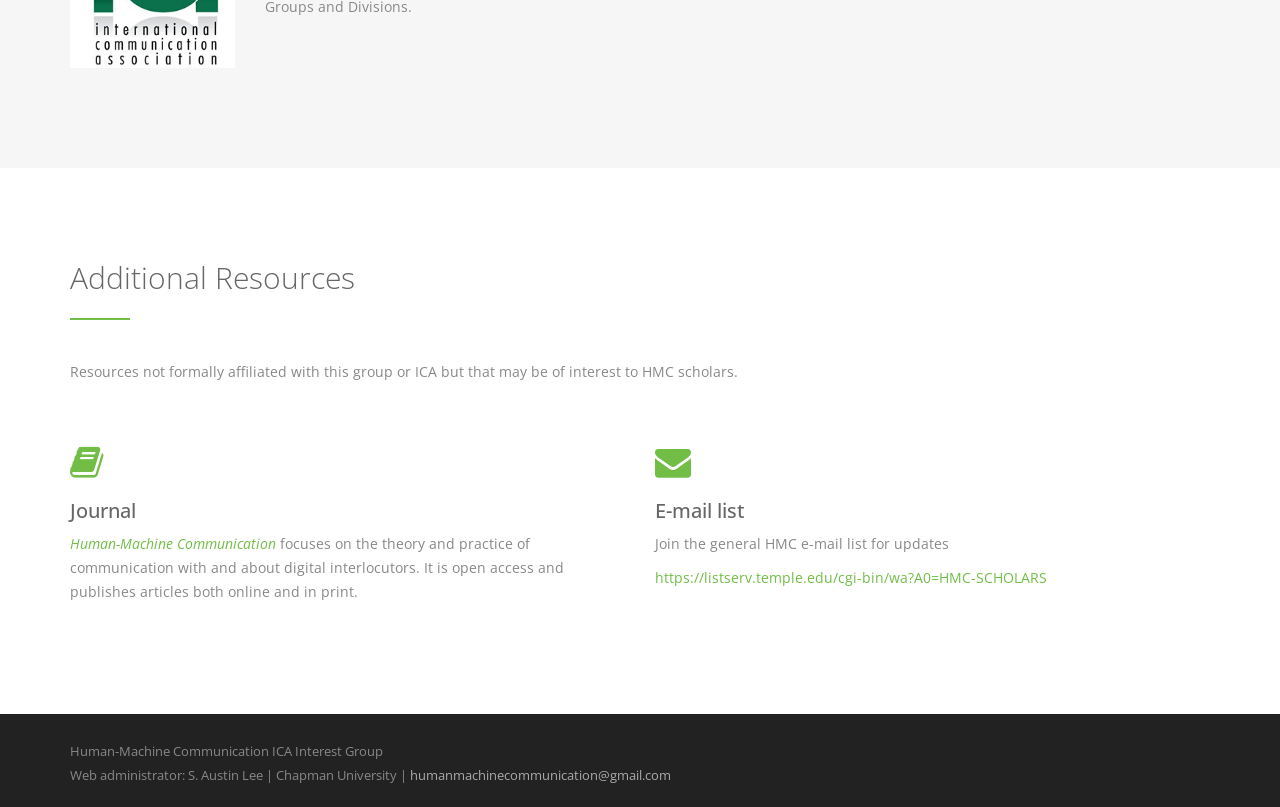
==== commit 54393d89: "Update index.html" ====
--- a/index.html
+++ b/index.html
@@ -136,7 +136,7 @@
         <div class="thumbnail"> <img src="img/team/ringel.jpg" alt="..." class="team-img">
           <div class="caption">
             <h3>Inaugural International Liaison</h3>
-			  <p><a href="mailto:sringel@com.haifa.ac.il">Sharon Ringel</a><br />Postdoctoral Researcher<br />Columbia University</p>
+			  <p><a href="mailto:sringel@com.haifa.ac.il">Sharon Ringel</a><br />Lecturer<br />University of Haifa</p>
           </div>
         </div>
       </div>
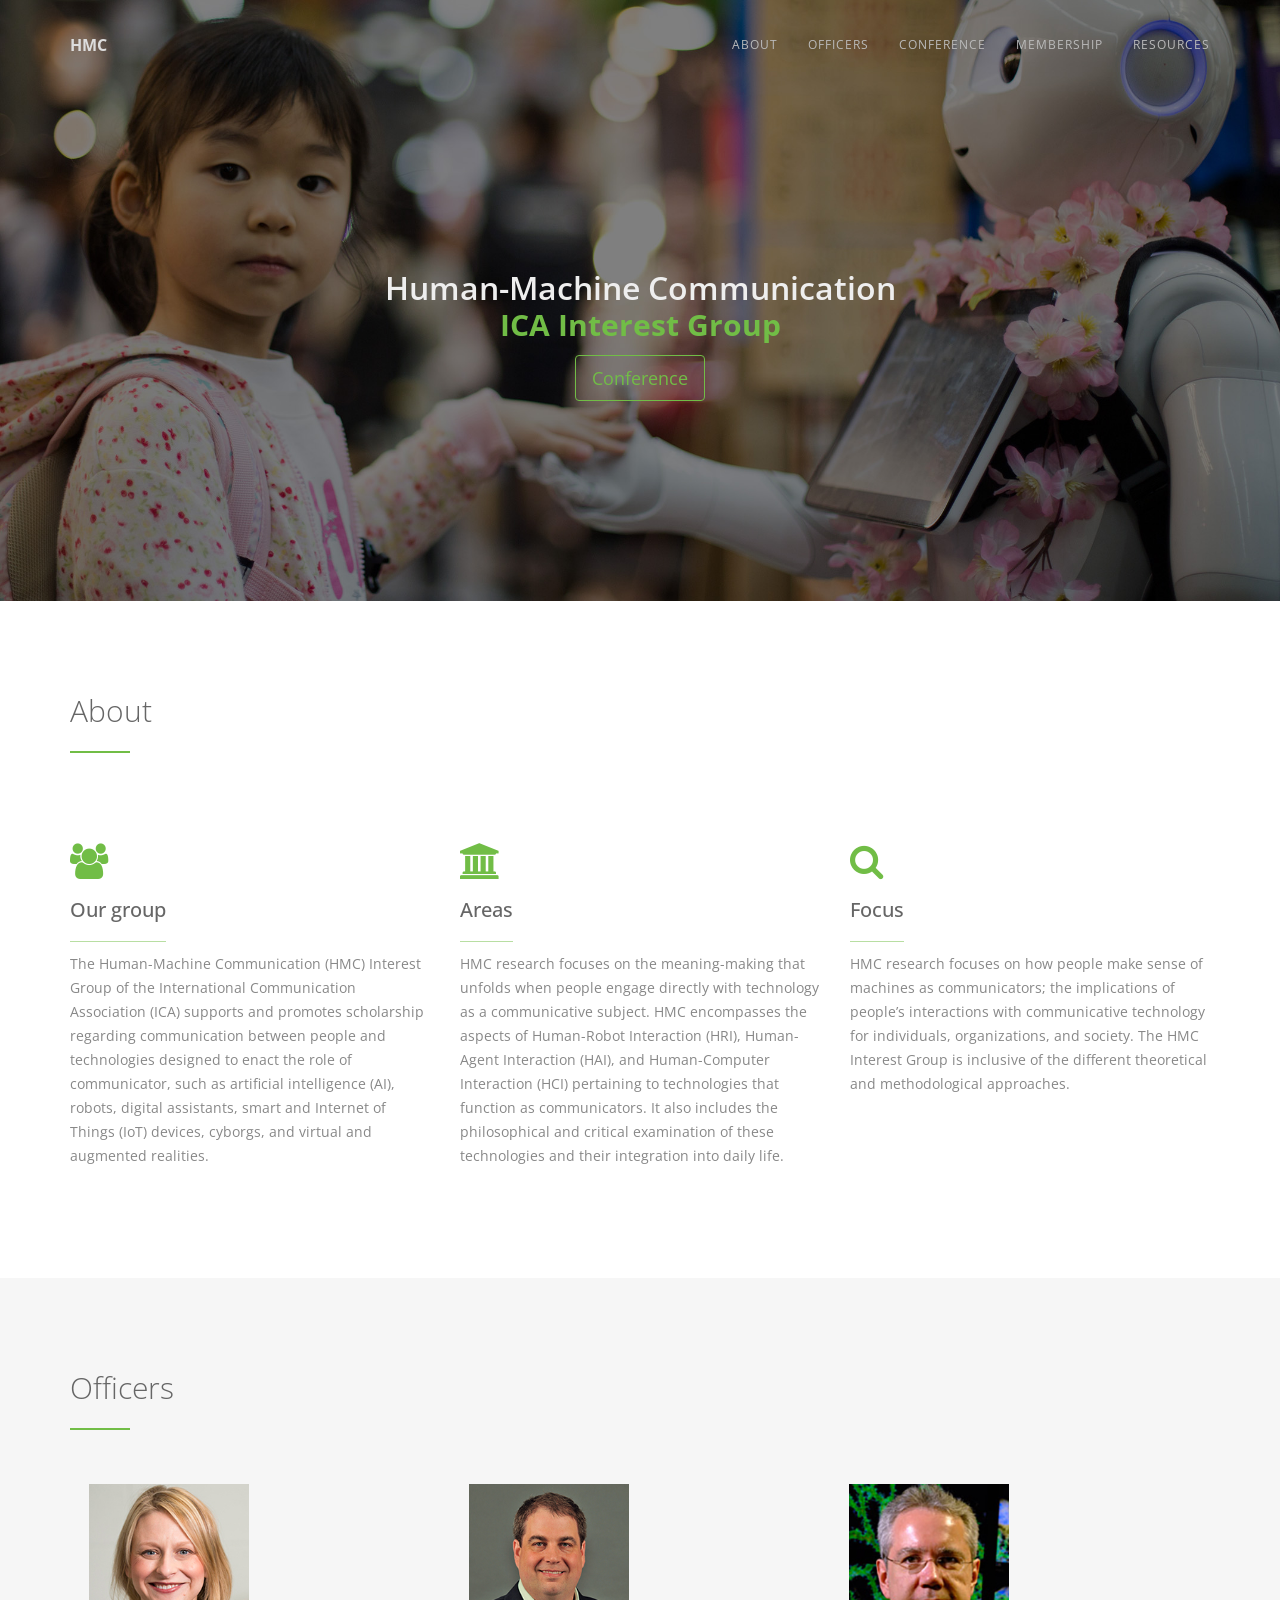
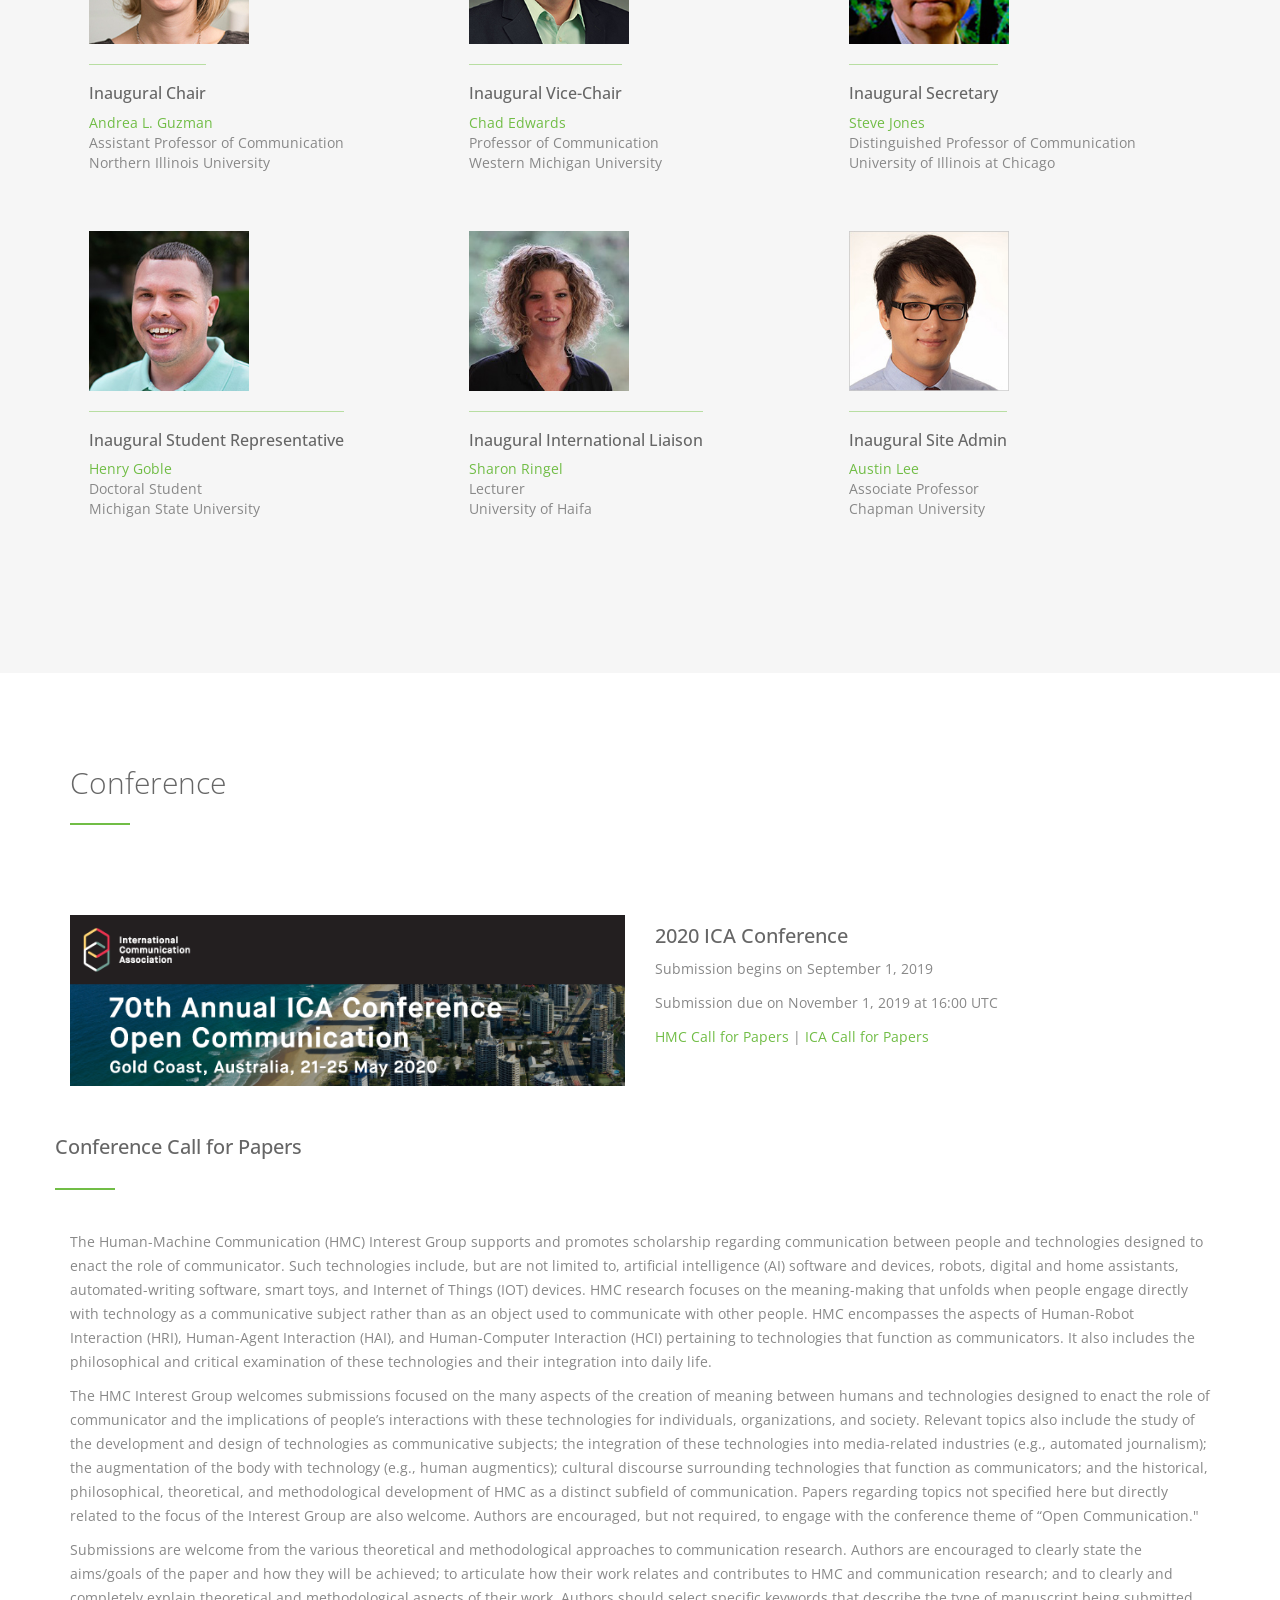
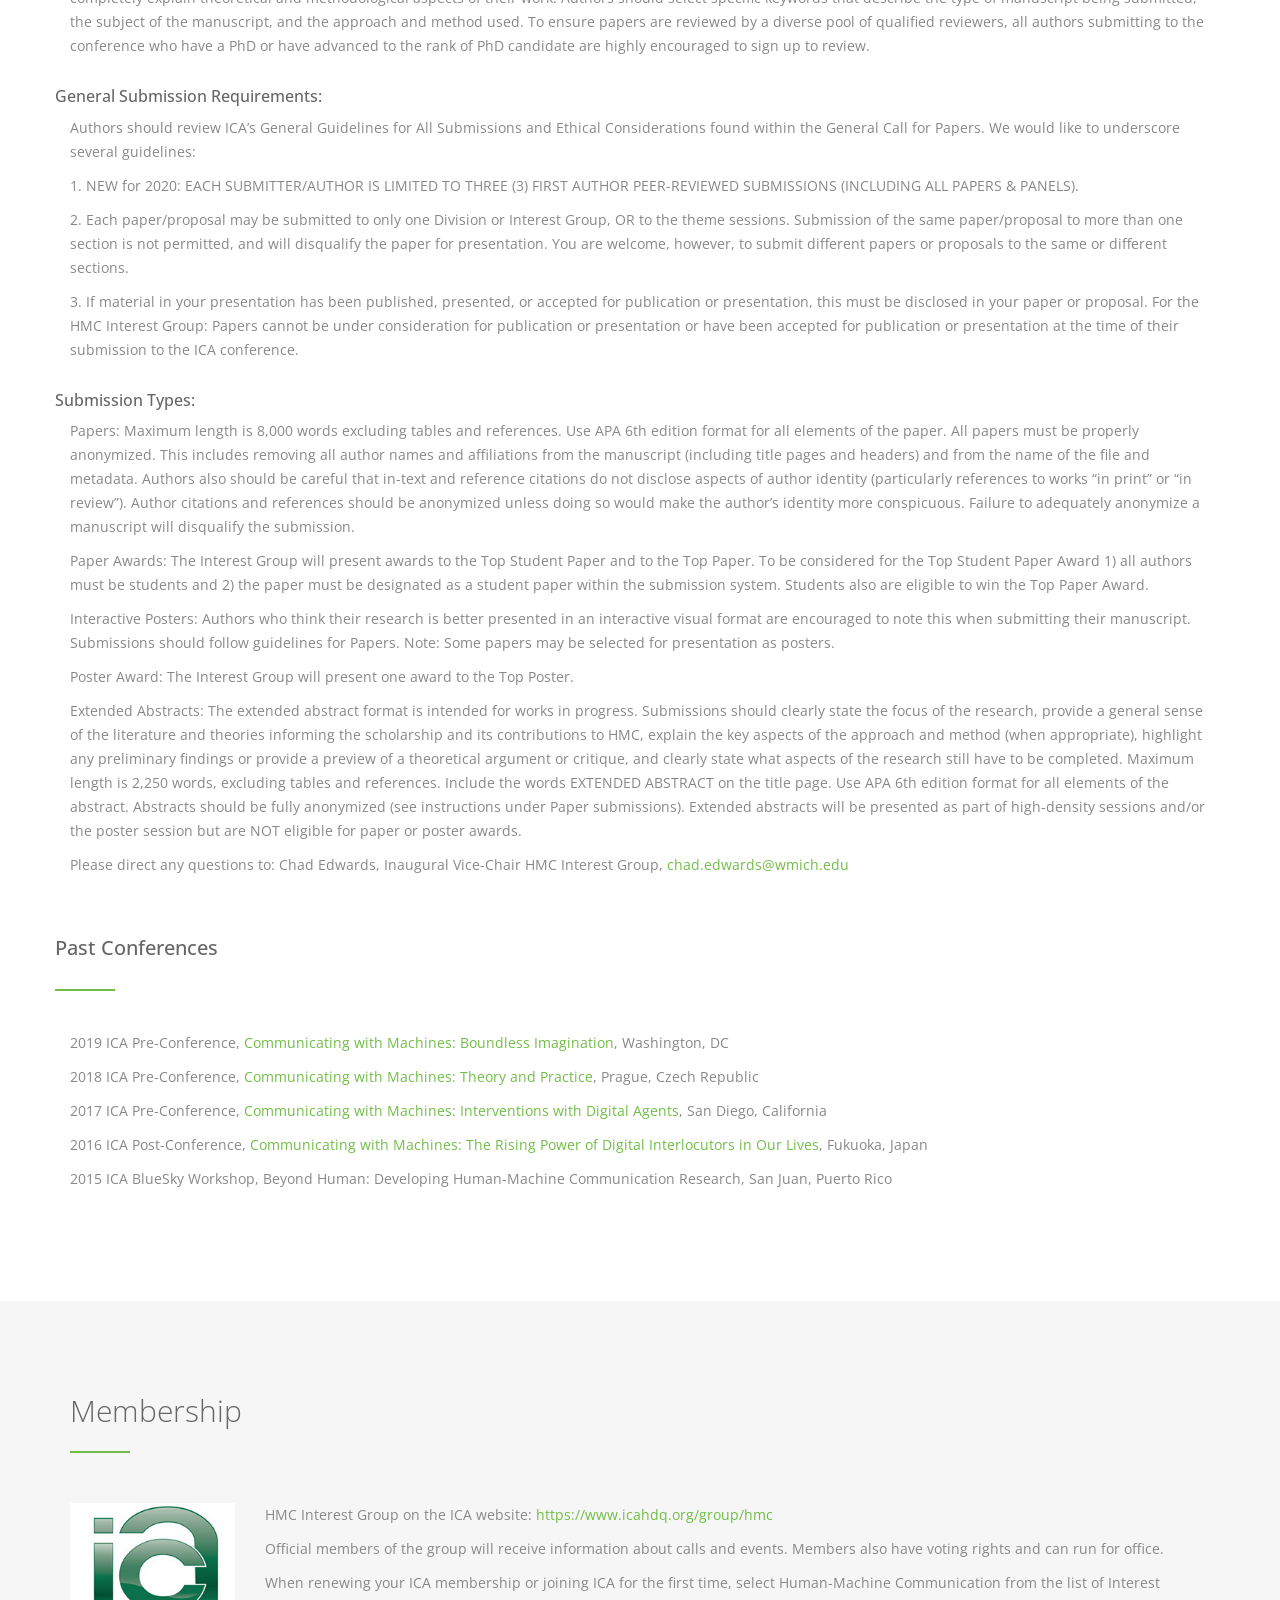
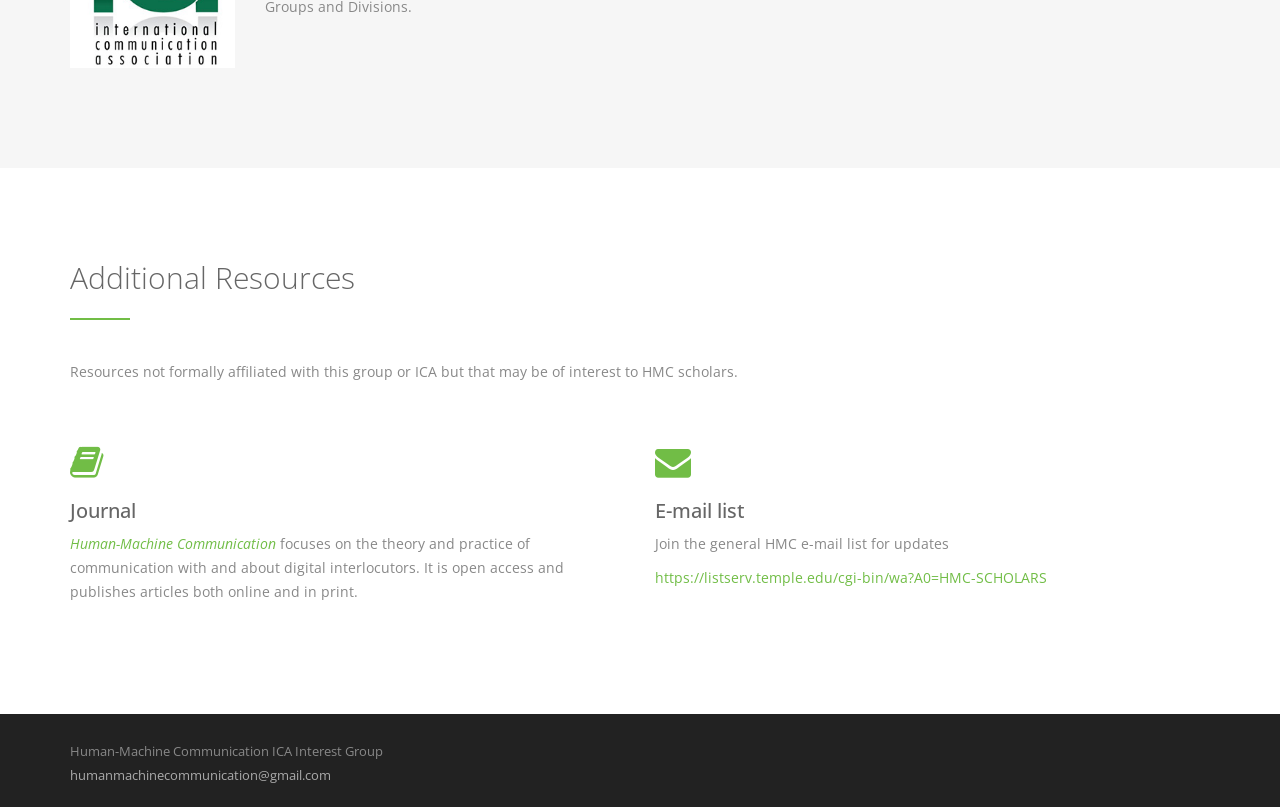
==== commit d3a7c63b: "Update index.html" ====
--- a/index.html
+++ b/index.html
@@ -140,6 +140,14 @@
           </div>
         </div>
       </div>
+	 <div class="col-md-4 col-sm-6 team">
+        <div class="thumbnail"> <img src="img/team/lee.jpg" alt="..." class="team-img">
+          <div class="caption">
+            <h3>Inaugural Site Admin</h3>
+			  <p><a href="mailto:humanmachinecommunication@gmail.com">Austin Lee</a><br />Associate Professor<br />Chapman University</p>
+          </div>
+        </div>
+      </div>
     </div>
   </div>
 
@@ -269,7 +277,7 @@
 <div id="footer">
   <div class="container">
     <p>Human-Machine Communication ICA Interest Group<br />
-	Web administrator: S. Austin Lee | Chapman University | <a href="mailto: humanmachinecommunication@gmail.com">humanmachinecommunication@gmail.com</a></p>
+	<a href="mailto: humanmachinecommunication@gmail.com">humanmachinecommunication@gmail.com</a></p>
   </div>
 </div>
 
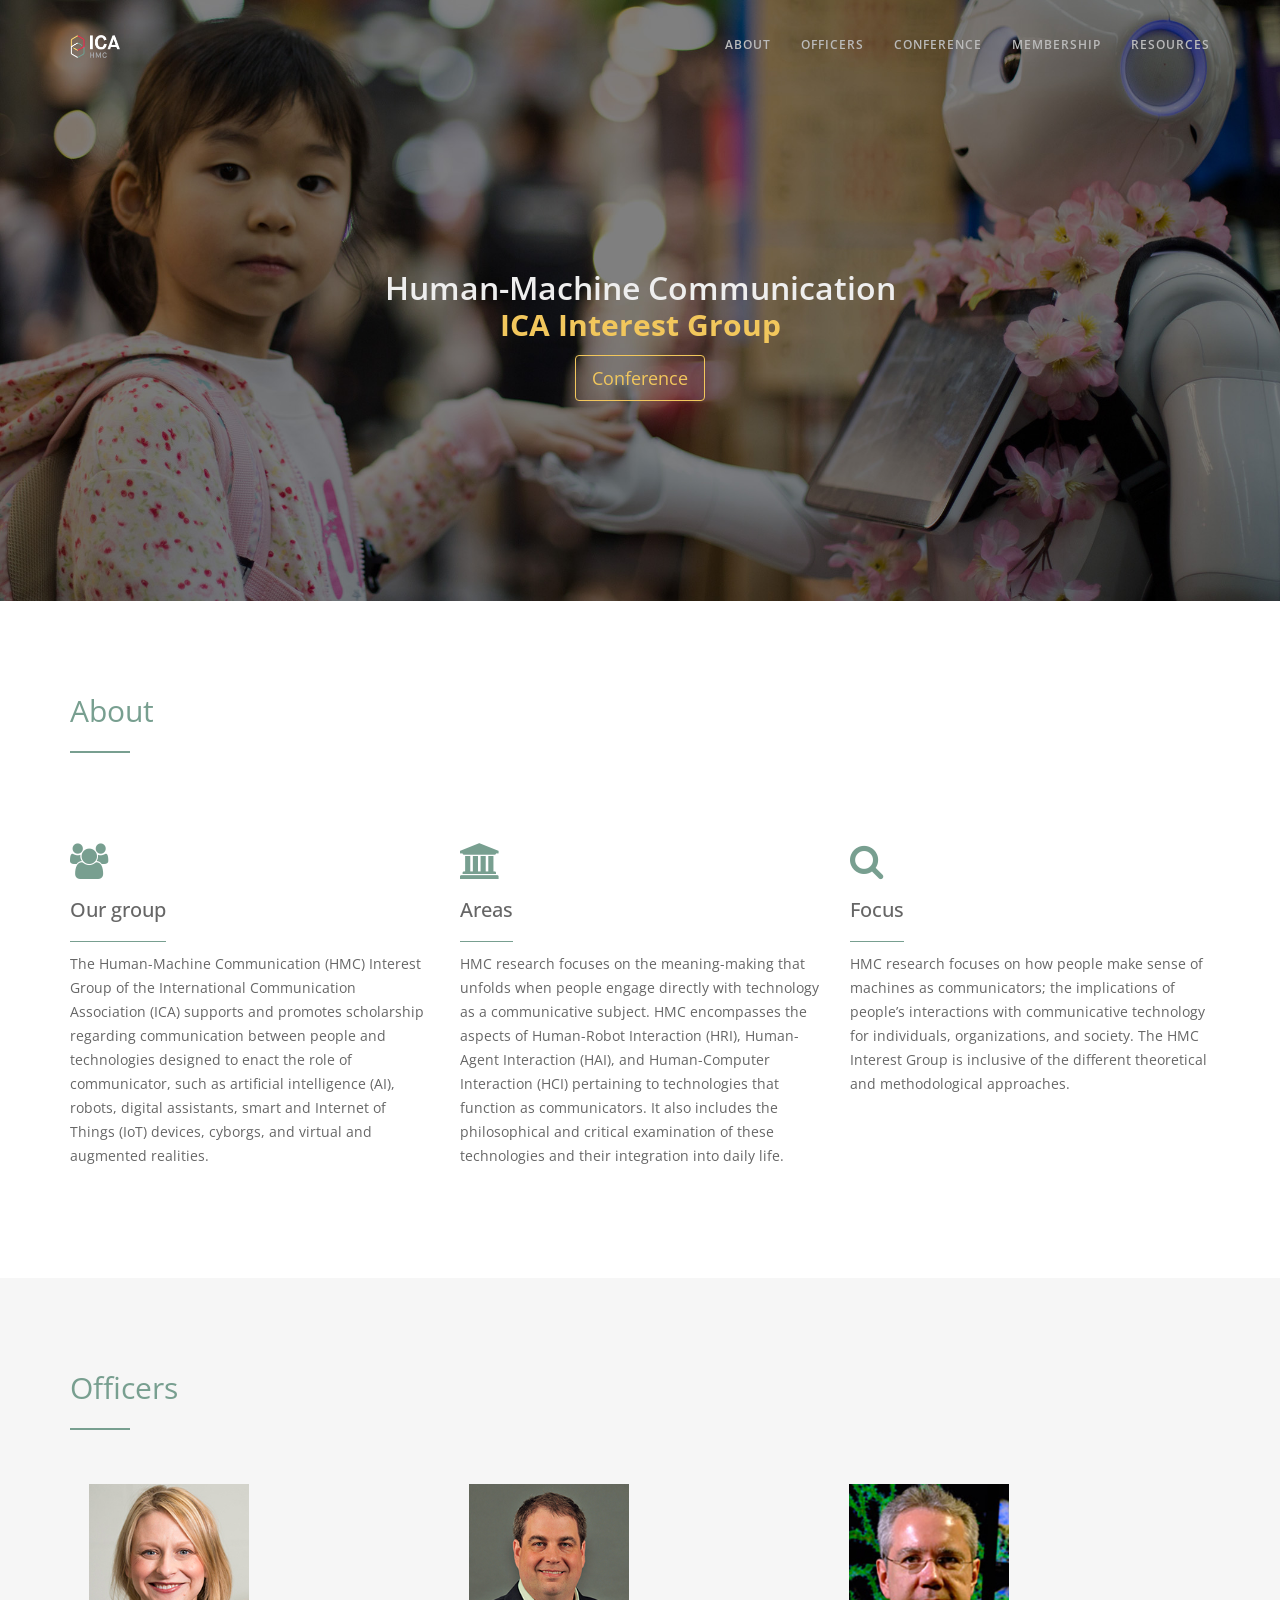
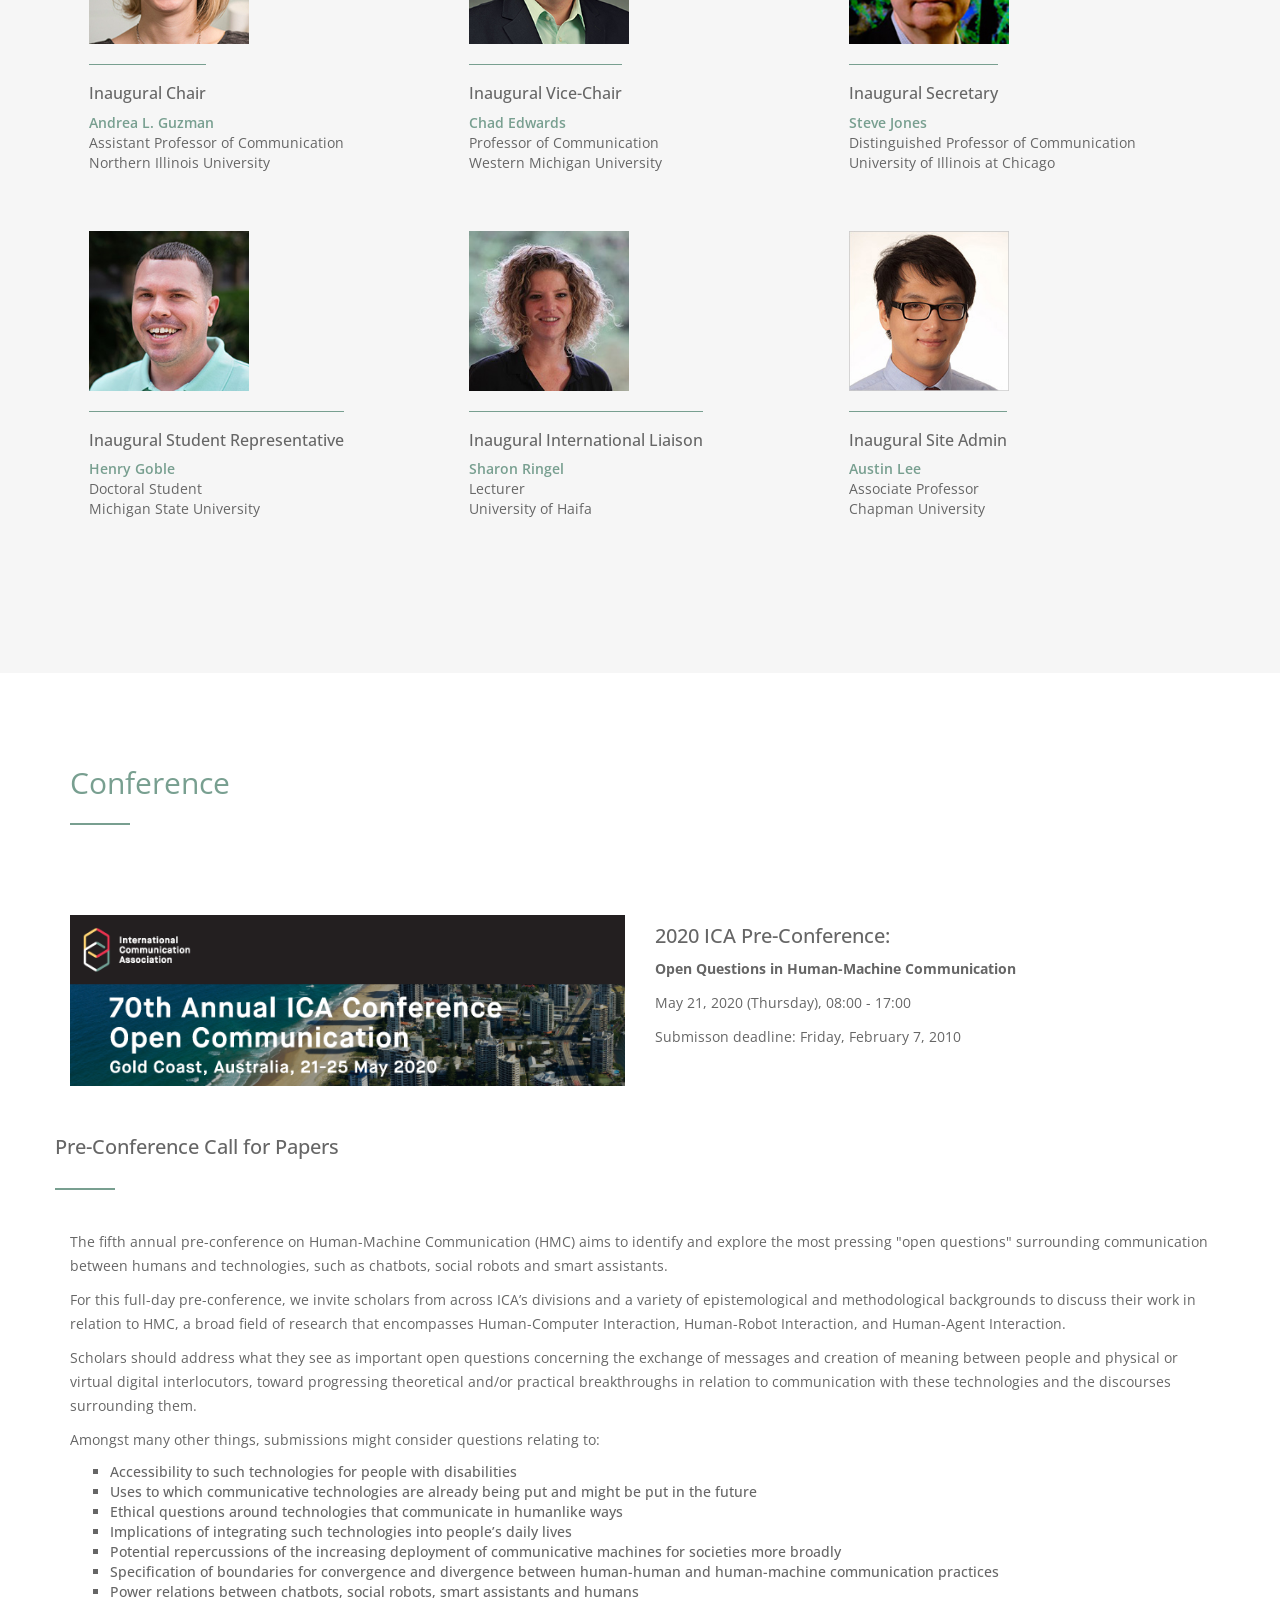
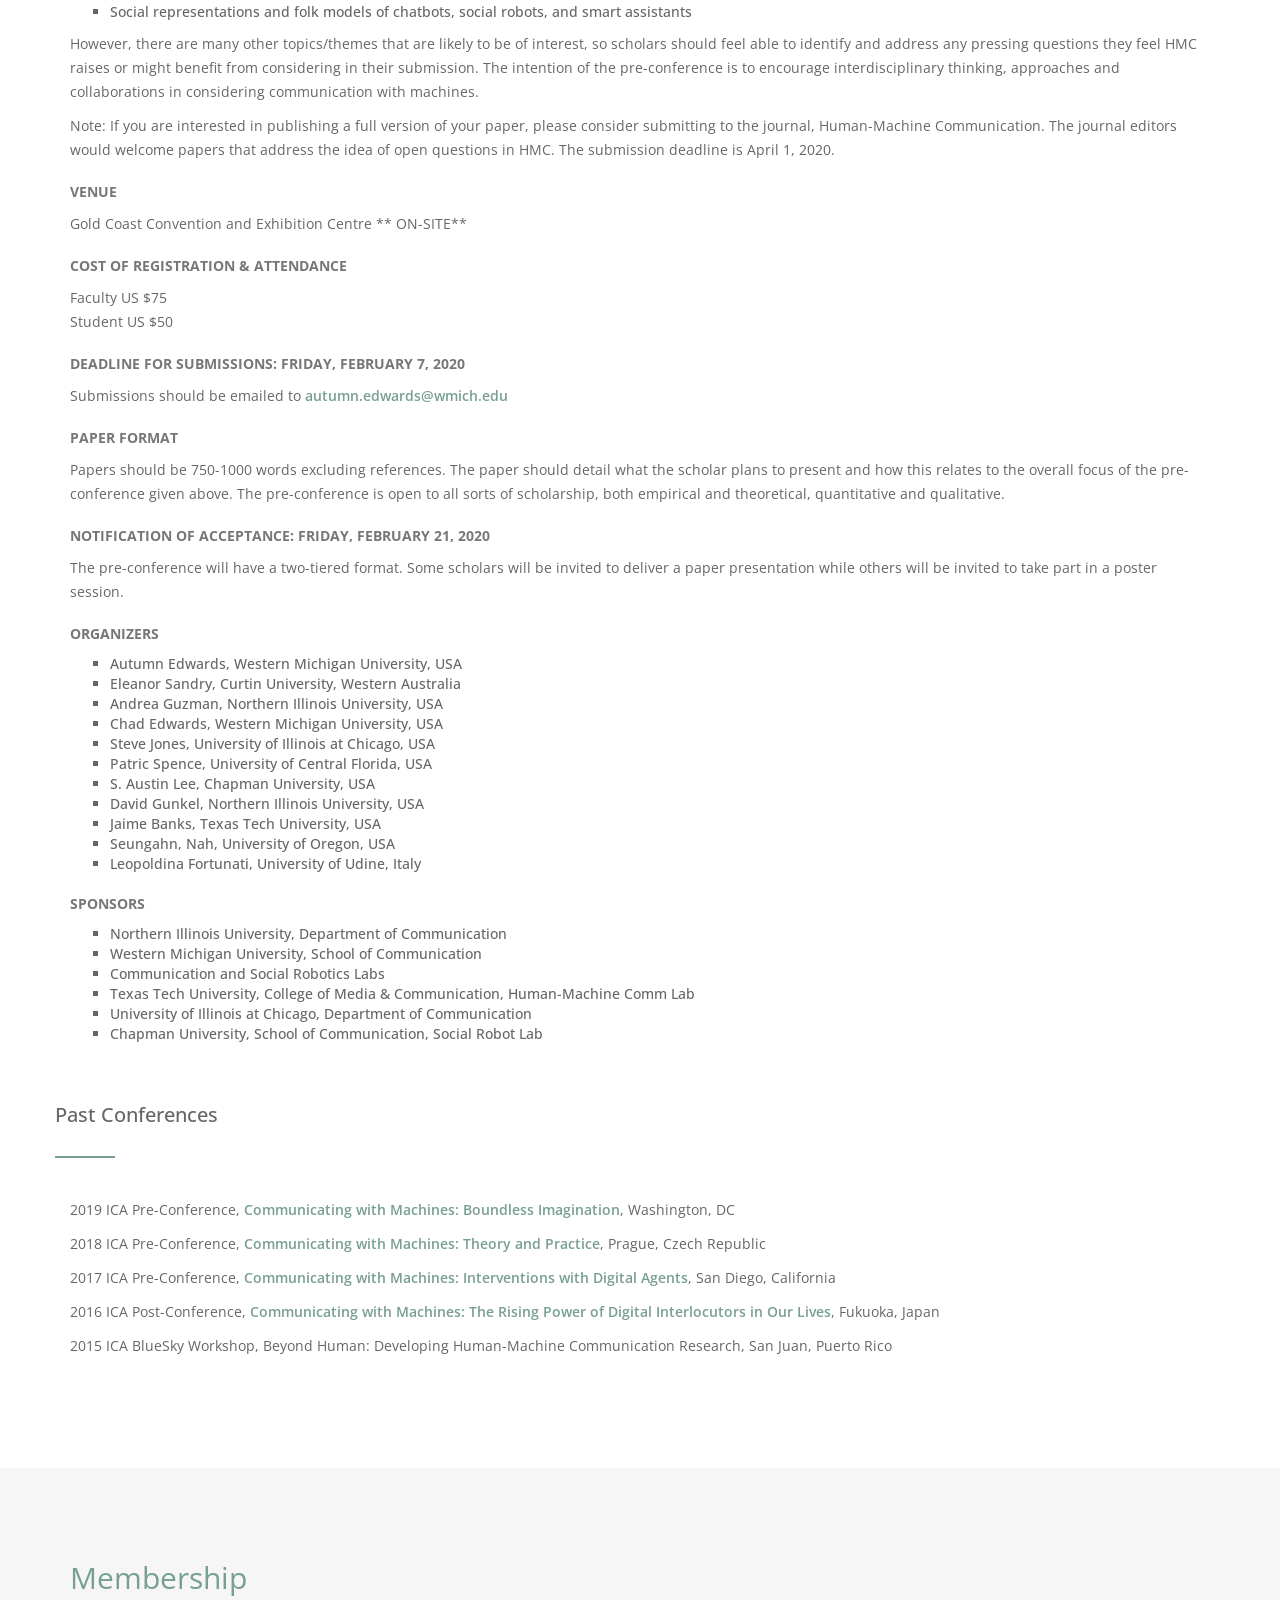
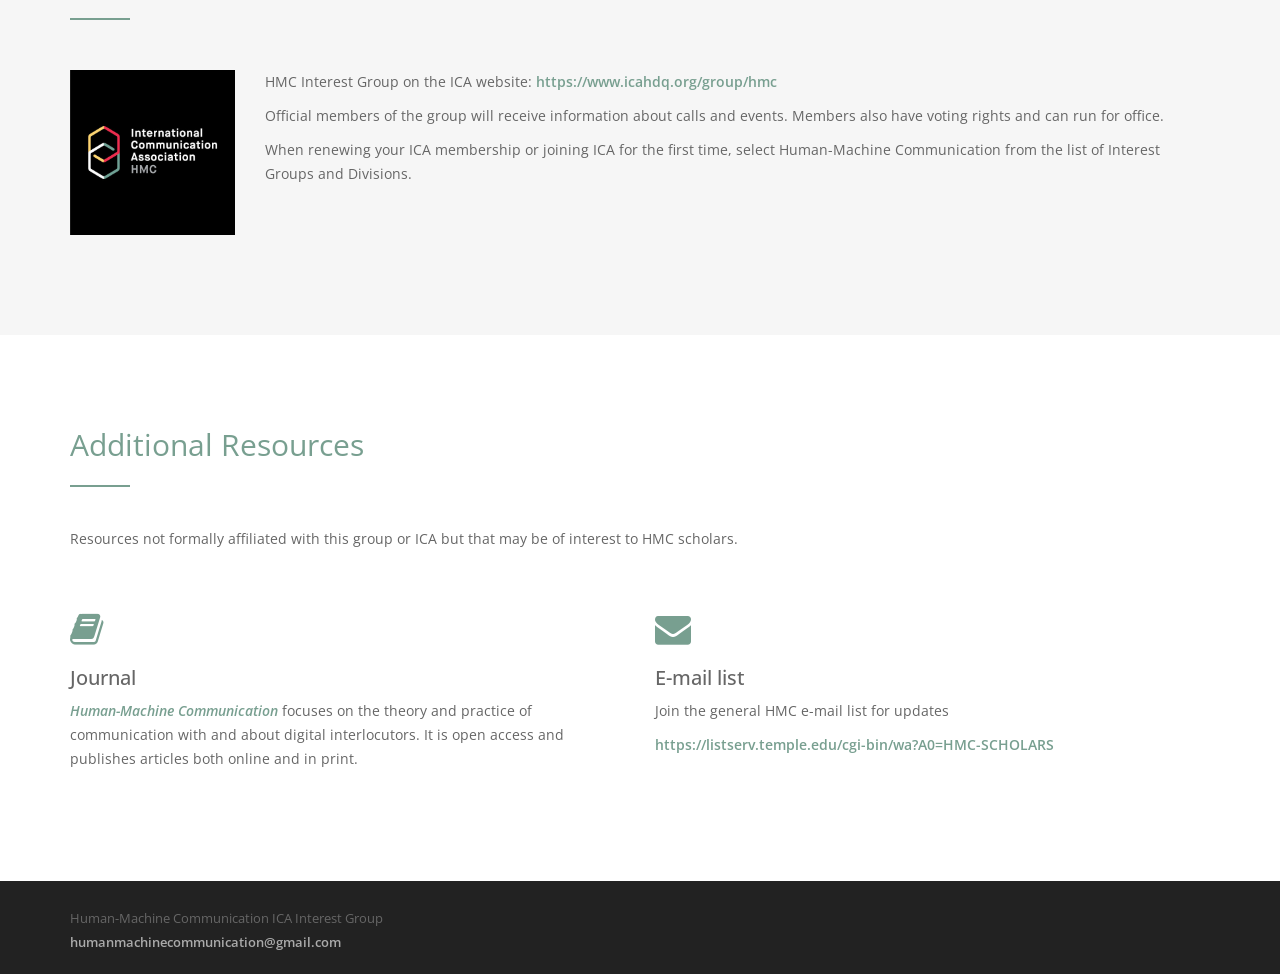
==== commit 5c529a75: "Preconference update" ====
--- a/index.html
+++ b/index.html
@@ -41,8 +41,7 @@
     <!-- Brand and toggle get grouped for better mobile display -->
     <div class="navbar-header">
       <button type="button" class="navbar-toggle collapsed" data-toggle="collapse" data-target="#bs-example-navbar-collapse-1"> <span class="sr-only">Toggle navigation</span> <span class="icon-bar"></span> <span class="icon-bar"></span> <span class="icon-bar"></span> </button>
-      <a class="navbar-brand" href="index.html">HMC</a> </div>
-    
+      <a class="navbar-brand" href="index.html"><img src="img/hmc-logo-top.png" width="50px" alt=""></a></div>
     <!-- Collect the nav links, forms, and other content for toggling -->
     <div class="collapse navbar-collapse" id="bs-example-navbar-collapse-1">
       <ul class="nav navbar-nav navbar-right">
@@ -162,10 +161,11 @@
      <div class="row">
      <div class="col-md-6 col-sm-6 service"><img src="img/goldcoast.png" class="img-responsive" alt=""></div>
       <div class="col-md-6 col-sm-6 service">
-		<h4>2020 ICA Conference</h4>
-        <p>Submission begins on September 1, 2019</p>
-		<p>Submission due on November 1, 2019 at 16:00 UTC</p>
-		<p><a href="https://www.icahdq.org/mpage/HMC_CFP" target="_blank">HMC Call for Papers</a>&nbsp;|&nbsp;<a href="https://www.icahdq.org/page/2020CFP" target="_blank">ICA Call for Papers</a></p>
+		<h4>2020 ICA Pre-Conference:</h4>
+		<p><span class="bold">Open Questions in Human-Machine Communication</span></p>
+		<p>May 21, 2020 (Thursday), 08:00 - 17:00</p>
+		<p>Submisson deadline: Friday, February 7, 2010</p>
+		<!-- <p><a href="https://www.icahdq.org/mpage/HMC_CFP" target="_blank">HMC Call for Papers</a>&nbsp;|&nbsp;<a href="https://www.icahdq.org/page/2020CFP" target="_blank">ICA Call for Papers</a></p> -->
       </div>
 	</div>
 	  
@@ -184,35 +184,60 @@
 -->
 	  <div class="space"></div>
 	  <div class="row">
-		<h4>Conference Call for Papers</h4>
+		<h4>Pre-Conference Call for Papers</h4>
 		<hr>
 		<div class="space"></div>  
 		<div class="col-md-12 col-sm-12 service">
-		<p>The Human-Machine Communication (HMC) Interest Group supports and promotes scholarship regarding communication between people and technologies designed to enact the role of communicator. Such technologies include, but are not limited to, artificial intelligence (AI) software and devices, robots, digital and home assistants, automated-writing software, smart toys, and Internet of Things (IOT) devices. HMC research focuses on the meaning-making that unfolds when people engage directly with technology as a communicative subject rather than as an object used to communicate with other people. HMC encompasses the aspects of Human-Robot Interaction (HRI), Human-Agent Interaction (HAI), and Human-Computer Interaction (HCI) pertaining to technologies that function as communicators. It also includes the philosophical and critical examination of these technologies and their integration into daily life.</p>
-		<p>The HMC Interest Group welcomes submissions focused on the many aspects of the creation of meaning between humans and technologies designed to enact the role of communicator and the implications of people’s interactions with these technologies for individuals, organizations, and society. Relevant topics also include the study of the development and design of technologies as communicative subjects; the integration of these technologies into media-related industries (e.g., automated journalism); the augmentation of the body with technology (e.g., human augmentics); cultural discourse surrounding technologies that function as communicators; and the historical, philosophical, theoretical, and methodological development of HMC as a distinct subfield of communication. Papers regarding topics not specified here but directly related to the focus of the Interest Group are also welcome. Authors are encouraged, but not required, to engage with the conference theme of “Open Communication."</p>
-		<p>Submissions are welcome from the various theoretical and methodological approaches to communication research. Authors are encouraged to clearly state the aims/goals of the paper and how they will be achieved; to articulate how their work relates and contributes to HMC and communication research; and to clearly and completely explain theoretical and methodological aspects of their work. Authors should select specific keywords that describe the type of manuscript being submitted, the subject of the manuscript, and the approach and method used. To ensure papers are reviewed by a diverse pool of qualified reviewers, all authors submitting to the conference who have a PhD or have advanced to the rank of PhD candidate are highly encouraged to sign up to review.</p>
-		</div>
-	  </div>
-	  
-	  <div class="row">
-		<h3>General Submission Requirements:</h3>
-		<div class="col-md-12 col-sm-12 service">
-		<p>Authors should review ICA’s General Guidelines for All Submissions and Ethical Considerations found within the General Call for Papers. We would like to underscore several guidelines:</p>
-		<p>1. NEW for 2020: EACH SUBMITTER/AUTHOR IS LIMITED TO THREE (3) FIRST AUTHOR PEER-REVIEWED SUBMISSIONS (INCLUDING ALL PAPERS & PANELS).</p>
-		<p>2. Each paper/proposal may be submitted to only one Division or Interest Group, OR to the theme sessions. Submission of the same paper/proposal to more than one section is not permitted, and will disqualify the paper for presentation. You are welcome, however, to submit different papers or proposals to the same or different sections.</p>
-		<p>3. If material in your presentation has been published, presented, or accepted for publication or presentation, this must be disclosed in your paper or proposal. For the HMC Interest Group: Papers cannot be under consideration for publication or presentation or have been accepted for publication or presentation at the time of their submission to the ICA conference.</p>
-		</div>
-	  </div>
-			
-	  <div class="row">
-		<h3>Submission Types:</h3>
-		<div class="col-md-12 col-sm-12 service">
-		<p>Papers: Maximum length is 8,000 words excluding tables and references. Use APA 6th edition format for all elements of the paper. All papers must be properly anonymized. This includes removing all author names and affiliations from the manuscript (including title pages and headers) and from the name of the file and metadata. Authors also should be careful that in-text and reference citations do not disclose aspects of author identity (particularly references to works “in print” or “in review”). Author citations and references should be anonymized unless doing so would make the author’s identity more conspicuous. Failure to adequately anonymize a manuscript will disqualify the submission.</p>
-		<p>Paper Awards: The Interest Group will present awards to the Top Student Paper and to the Top Paper. To be considered for the Top Student Paper Award 1) all authors must be students and 2) the paper must be designated as a student paper within the submission system. Students also are eligible to win the Top Paper Award.</p>
-		<p>Interactive Posters: Authors who think their research is better presented in an interactive visual format are encouraged to note this when submitting their manuscript. Submissions should follow guidelines for Papers. Note: Some papers may be selected for presentation as posters.</p>
-		<p>Poster Award: The Interest Group will present one award to the Top Poster.</p>
-		<p>Extended Abstracts: The extended abstract format is intended for works in progress. Submissions should clearly state the focus of the research, provide a general sense of the literature and theories informing the scholarship and its contributions to HMC, explain the key aspects of the approach and method (when appropriate), highlight any preliminary findings or provide a preview of a theoretical argument or critique, and clearly state what aspects of the research still have to be completed. Maximum length is 2,250 words, excluding tables and references. Include the words EXTENDED ABSTRACT on the title page. Use APA 6th edition format for all elements of the abstract. Abstracts should be fully anonymized (see instructions under Paper submissions). Extended abstracts will be presented as part of high-density sessions and/or the poster session but are NOT eligible for paper or poster awards.</p>
-		<p>Please direct any questions to: Chad Edwards, Inaugural Vice-Chair HMC Interest Group, <a mailto="chad.edwards@wmich.edu">chad.edwards@wmich.edu</a></p>
+		<p>The fifth annual pre-conference on Human-Machine Communication (HMC) aims to identify and explore the most pressing "open questions" surrounding communication between humans and technologies, such as chatbots, social robots and smart assistants.</p>
+		<p>For this full-day pre-conference, we invite scholars from across ICA’s divisions and a variety of epistemological and methodological backgrounds to discuss their work in relation to HMC, a broad field of research that encompasses Human-Computer Interaction, Human-Robot Interaction, and Human-Agent Interaction.</p>
+		<p>Scholars should address what they see as important open questions concerning the exchange of messages and creation of meaning between people and physical or virtual digital interlocutors, toward progressing theoretical and/or practical breakthroughs in relation to communication with these technologies and the discourses surrounding them.</p>
+		<p>Amongst many other things, submissions might consider questions relating to:</p>
+		<ul>
+			<li>Accessibility to such technologies for people with disabilities</li>
+			<li>Uses to which communicative technologies are already being put and might be put in the future
+</li>
+			<li>Ethical questions around technologies that communicate in humanlike ways</li>
+			<li>Implications of integrating such technologies into people’s daily lives</li>
+			<li>Potential repercussions of the increasing deployment of communicative machines for societies more broadly</li>
+			<li>Specification of boundaries for convergence and divergence between human-human and human-machine communication practices</li>
+			<li>Power relations between chatbots, social robots, smart assistants and humans</li>
+			<li>Social representations and folk models of chatbots, social robots, and smart assistants</li>
+			</ul>
+			<p>However, there are many other topics/themes that are likely to be of interest, so scholars should feel able to identify and address any pressing questions they feel HMC raises or might benefit from considering in their submission. The intention of the pre-conference is to encourage interdisciplinary thinking, approaches and collaborations in considering communication with machines.</p>
+			<p>Note: If you are interested in publishing a full version of your paper, please consider submitting to the journal, Human-Machine Communication. The journal editors would welcome papers that address the idea of open questions in HMC. The submission deadline is April 1, 2020.</p>
+			<h5>Venue</h5>
+			<p>Gold Coast Convention and Exhibition Centre ** ON-SITE**</p>
+			<h5>Cost of Registration & Attendance</h5>
+			<p>Faculty US $75 <br />Student US $50 </p>
+			<h5>Deadline for submissions: Friday, February 7, 2020</h5>
+			<p>Submissions should be emailed to <a mailto="autumn.edwards@wmich.edu">autumn.edwards@wmich.edu</a></p>
+			<h5>Paper format</h5>
+			<p>Papers should be 750-1000 words excluding references. The paper should detail what the scholar plans to present and how this relates to the overall focus of the pre-conference given above. The pre-conference is open to all sorts of scholarship, both empirical and theoretical, quantitative and qualitative.</p>
+			<h5>Notification of acceptance: Friday, February 21, 2020</h5>
+			<p>The pre-conference will have a two-tiered format. Some scholars will be invited to deliver a paper presentation while others will be invited to take part in a poster session.</p>
+			<h5>Organizers</h5>
+			<ul>
+				<li>Autumn Edwards, Western Michigan University, USA</li>
+				<li>Eleanor Sandry, Curtin University, Western Australia</li>
+				<li>Andrea Guzman, Northern Illinois University, USA</li>
+				<li>Chad Edwards, Western Michigan University, USA</li>
+				<li>Steve Jones, University of Illinois at Chicago, USA</li>
+				<li>Patric Spence, University of Central Florida, USA</li>
+				<li>S. Austin Lee, Chapman University, USA</li>
+				<li>David Gunkel, Northern Illinois University, USA</li>
+				<li>Jaime Banks, Texas Tech University, USA</li>
+				<li>Seungahn, Nah, University of Oregon, USA</li>
+				<li>Leopoldina Fortunati, University of Udine, Italy</li>
+			</ul>
+			<h5>Sponsors</h5>
+			<ul>
+				<li>Northern Illinois University, Department of Communication</li>
+				<li>Western Michigan University, School of Communication</li>
+				<li>Communication and Social Robotics Labs</li>
+				<li>Texas Tech University, College of Media & Communication, Human-Machine Comm Lab</li>
+				<li>University of Illinois at Chicago, Department of Communication</li>
+				<li>Chapman University, School of Communication, Social Robot Lab</li>
+			</ul>
 		</div>
 	  </div>
 
@@ -240,7 +265,7 @@
       <hr>
     </div>
 	<div class="row">
-	  <div class="col-md-2 col-sm-4 service"><img src="img/ica-logo.jpg" class="img-responsive" alt=""></div>
+	  <div class="col-md-2 col-sm-4 service"><a href="https://www.icahdq.org/group/hmc" target="_blank"><img src="img/SocialDivIG-HMC_full.jpg" class="img-responsive" alt=""></a></div>
       <div class="col-md-10 col-sm-8 service">
 		  <p>HMC Interest Group on the ICA website: <a href="https://www.icahdq.org/group/hmc" target="_blank">https://www.icahdq.org/group/hmc</a></p>
 		  <p>Official members of the group will receive information about calls and events. Members also have voting rights and can run for office.</p><p>When renewing your ICA membership or joining ICA for the first time, select Human-Machine Communication from the list of Interest Groups and Divisions.</p> 
--- a/css/style.css
+++ b/css/style.css
@@ -14,9 +14,9 @@
 	line-height: 20px;
 	margin: 0;
 	font-size: 30px;
-	font-weight: 300;
+	font-weight: 400;
 	margin-bottom: 20px;
-	color: #666;
+	color: #789f90;
 }
 h3 {
 	font-size: 16px;
@@ -31,14 +31,20 @@
 	text-transform: uppercase;
 	font-weight: 700;
 	line-height: 20px;
+	color: #777;
+	padding-top: 10px;
 }
 p {
 	font-family: 'Open Sans', sans-serif;
-	color: #888;
+	color: #666;
 	line-height: 24px;
 }
+p span.bold {
+ font-weight: bold;
+}
 a {
-	color: #71bd46;
+	color: #789f90;
+	font-weight: 600;
 }
 a:hover, a:focus {
 	text-decoration: none;
@@ -62,15 +68,17 @@
 	display: block;
 }
 ul, ol {
-	padding: 0;
+	padding: 10;
 	webkit-padding: 0;
 	moz-padding: 0;
-	list-style: none;
+	list-style: square;
+	color: #666666;
+	font-weight: 500;
 }
 hr {
 	height: 2px;
 	width: 60px;
-	background: #71bd46;
+	background: #789f90;
 	position: relative;
 	border: 0;
 	margin: 30px 0 0 0;
@@ -99,22 +107,22 @@
 	letter-spacing: 1px;
 }
 #menu.navbar-default .navbar-nav > li > a:hover {
-	color: #71bd46;
+	color: #f2c75c;
 }
 .on {
 	background-color: #222222 !important;
 	padding: 0 !important;
 }
 .navbar-default .navbar-nav > .active > a, .navbar-default .navbar-nav > .active > a:hover, .navbar-default .navbar-nav > .active > a:focus {
-	color: #71bd46 !important;
+	color: #f2c75c !important;
 	background-color: transparent;
 }
 .navbar-toggle {
 	border-radius: 0;
 }
 .navbar-default .navbar-toggle:hover, .navbar-default .navbar-toggle:focus {
-	background-color: #71bd46;
-	border-color: #71bd46;
+	background-color: #789f90;
+	border-color: #789f90;
 }
 .navbar-default .navbar-toggle:hover>.icon-bar {
 	background-color: #FFF;
@@ -150,22 +158,22 @@
 	font-weight: 600;
 }
 .color {
-	color: #71bd46;
+	color: #f2c75c;
 	font-weight: 700;
 }
 .btn-default {
-	color: #71bd46;
+	color: #f2c75c;
 	font-family: 'Open Sans', sans-serif;
 	background-color: transparent;
-	border: 1px solid #71bd46;
+	border: 1px solid #f2c75c;
 	border-radius: 4px;
 	margin: 0 8px;
 	font-size: 18px;
 	transition: all 0.5s;
 }
 .btn-default:hover, .btn-default:focus, .btn-default.focus, .btn-default:active, .btn-default.active {
-	background-color: #71bd46;
-	border: 1px solid #71bd46;
+	background-color: #f2c75c;
+	border: 1px solid #f2c75c;
 	color: #eeeeee;
 }
 /* Research Section */
@@ -173,7 +181,7 @@
 	padding: 100px 0;
 }
 #research-section h4 {
-	border-bottom: 1px solid #b8dea2;
+	border-bottom: 1px solid #789f90;
 	padding-bottom: 20px;
 	display: inline-block;
 }
@@ -221,7 +229,7 @@
 	background-color: #ffffff;
 }
 #awards-section h4 {
-	border-bottom: 1px solid #b8dea2;
+	border-bottom: 1px solid #789f90;
 	padding-bottom: 20px;
 	display: inline-block;
 }
@@ -235,7 +243,7 @@
 	background-color: #ffffff;
 }
 #publications-section h4 {
-	border-bottom: 1px solid #b8dea2;
+	border-bottom: 1px solid #789f90;
 	padding-bottom: 20px;
 	display: inline-block;
 }
@@ -251,9 +259,13 @@
 #conference-section i.fa {
 	font-size: 36px;
 	margin-right: 20px;
-	color: #71bd46;
+	color: #789f90;
 	padding-bottom: 10px;
 	display: block;
+}
+#conference-section .conference ul li {
+	display: inline-block;
+	margin: 0 20px;
 }
 /* Resources Section */
 #resources-section {
@@ -263,7 +275,7 @@
 #resources-section i.fa {
 	font-size: 36px;
 	margin-right: 20px;
-	color: #71bd46;
+	color: #789f90;
 	padding-bottom: 10px;
 	display: block;
 }
@@ -286,7 +298,7 @@
 	margin-bottom: 30px;
 }
 #team-section h3 {
-	border-top: 1px solid #b8dea2;
+	border-top: 1px solid #789f90;
 	padding-top: 20px;
 	display: inline-block;
 }
@@ -317,7 +329,7 @@
 	margin-bottom: 30px;
 }
 #sponsor-section h3 {
-	border-top: 1px solid #b8dea2;
+	border-top: 1px solid #789f90;
 	padding-top: 20px;
 	display: inline-block;
 }
@@ -340,7 +352,7 @@
 	padding: 100px 0;
 }
 #about-section h4 {
-	border-bottom: 1px solid #b8dea2;
+	border-bottom: 1px solid #789f90;
 	padding-bottom: 20px;
 	display: inline-block;
 }
@@ -350,7 +362,7 @@
 #about-section i.fa {
 	font-size: 36px;
 	margin-right: 20px;
-	color: #71bd46;
+	color: #789f90;
 	padding-bottom: 10px;
 	display: block;
 }
@@ -385,13 +397,13 @@
 	color: #888;
 }
 ol.type li a.active {
-	color: #71bd46;
-	border-bottom: 1px solid #b8dea2;
+	color: #789f90;
+	border-bottom: 1px solid #789f90;
 	padding-bottom: 8px;
 }
 ol.type li a:hover {
-	color: #71bd46;
-	border-bottom: 1px solid #b8dea2;
+	color: #789f90;
+	border-bottom: 1px solid #789f90;
 	padding-bottom: 8px;
 }
 .isotope-item {
@@ -482,7 +494,7 @@
 	padding: 30px 0;
 }
 #contact-section i.fa {
-	color: #71bd46;
+	color: #789f90;
 	margin-right: 20px;
 }
 label {
@@ -516,15 +528,15 @@
 }
 #contact-section .btn {
 	background: transparent;
-	border: 1px solid #71bd46;
+	border: 1px solid #789f90;
 	border-radius: 4px;
 	padding: 10px 20px;
 	margin-top: 20px;
-	color: #71bd46;
+	color: #789f90;
 	font-size: 16px;
 }
 #contact-section .btn:hover, #contact-section .btn:focus {
-	background: #71bd46;
+	background: #789f90;
 	color: #fff;
 }
 #contact-section .text-danger {
@@ -553,7 +565,7 @@
 #social-section .social i.fa {
 	font-size: 24px;
 	padding: 4px 5px;
-	color: #71bd46;
+	color: #789f90;
 	transition: all 0.5s;
 }
 #social-section .social i.fa:hover {
@@ -574,7 +586,7 @@
 }
 #footer a:hover, #footer a:focus {
 	text-decoration: none;
-	color: #71bd46;
+	color: #789f90;
 }
 
 @media (max-width: 768px) {
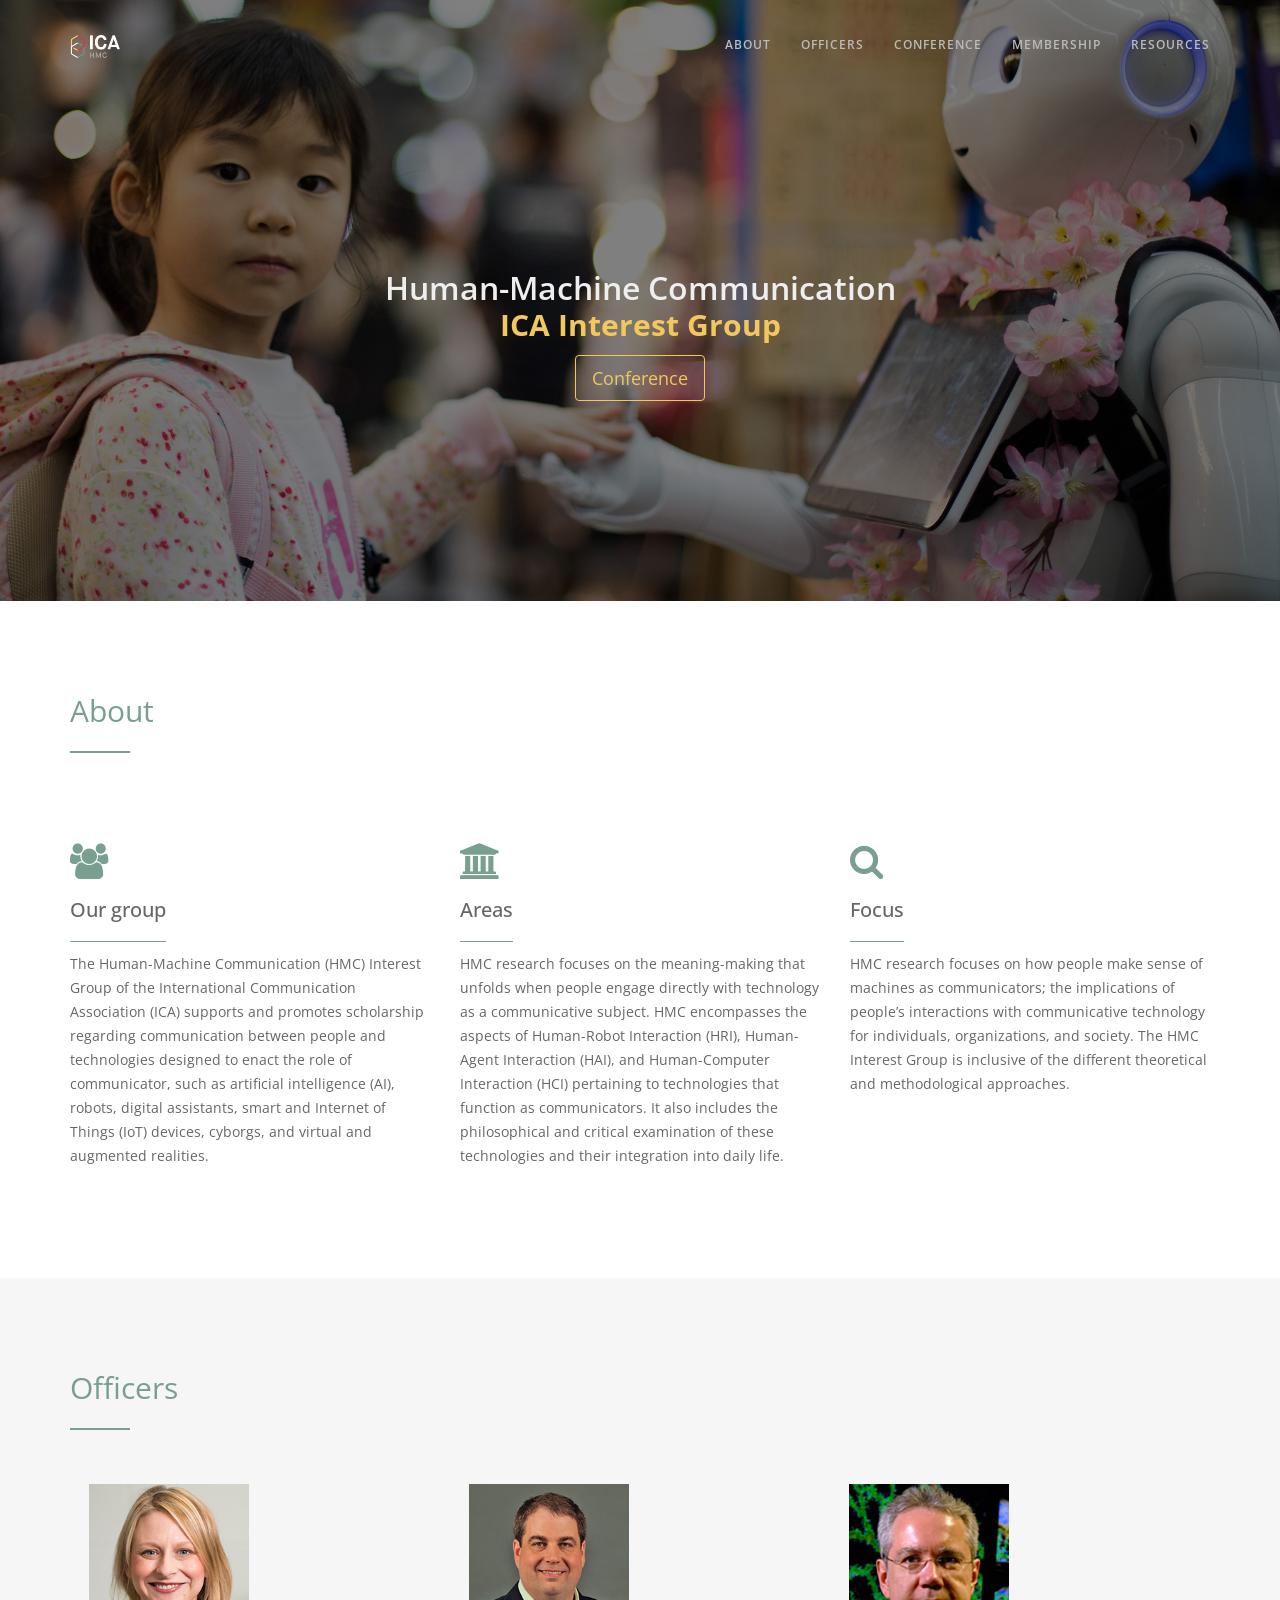
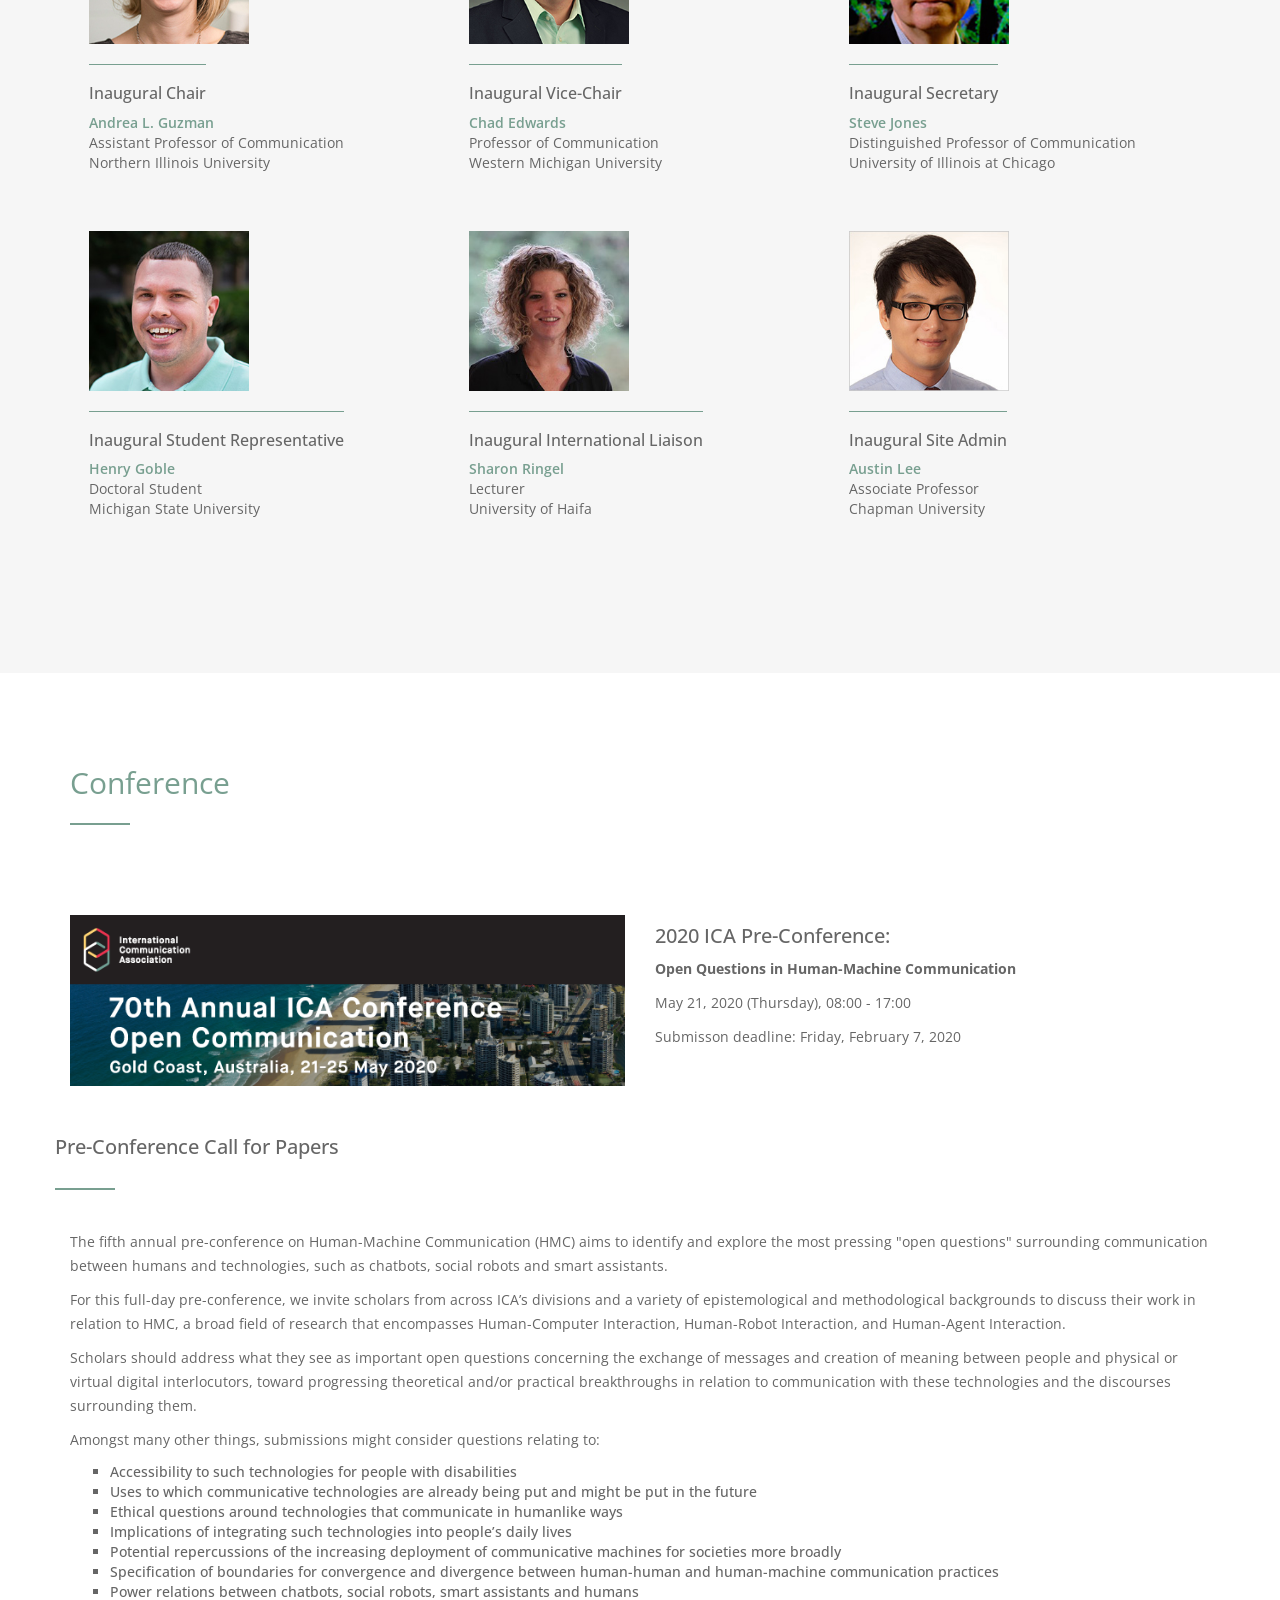
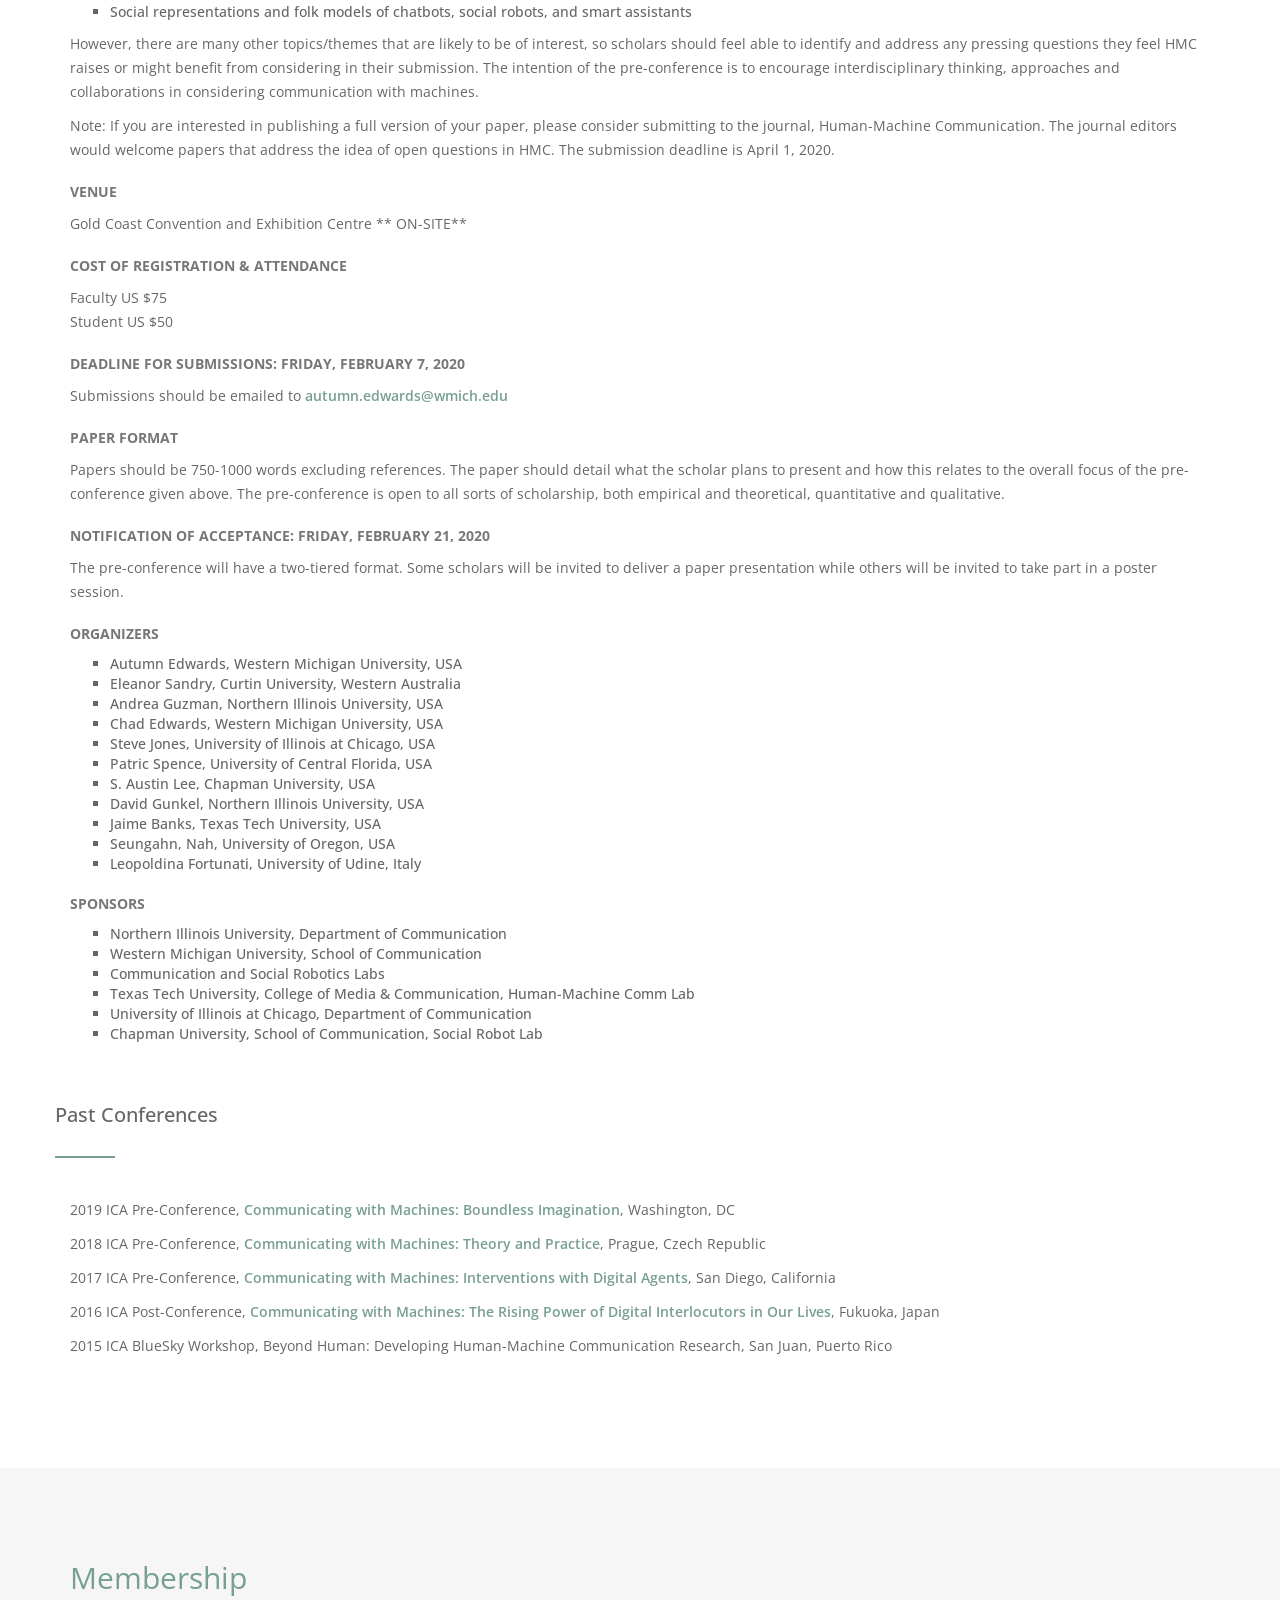
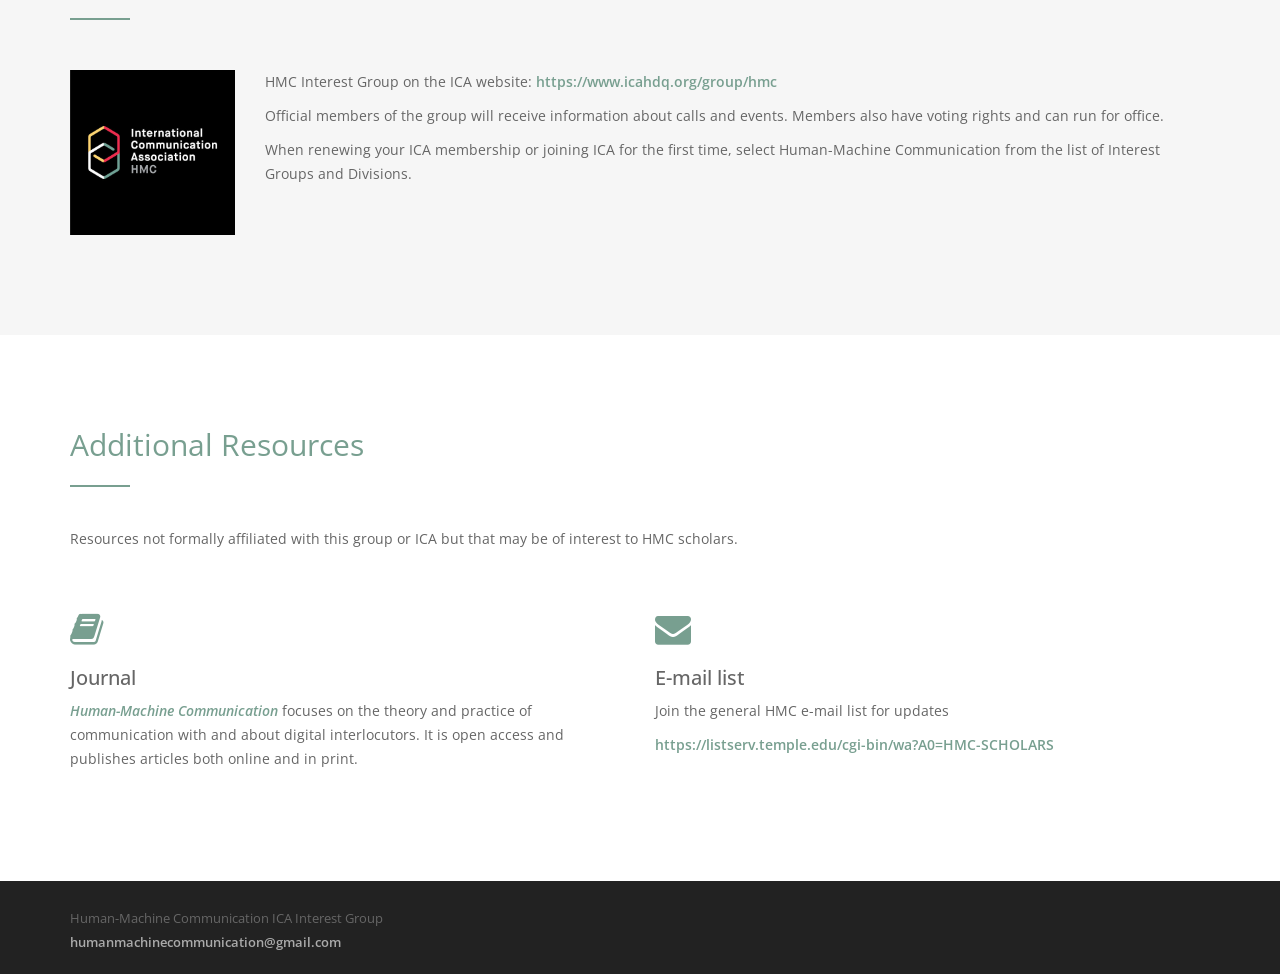
==== commit 4ee239f8: "Fixed typo" ====
--- a/index.html
+++ b/index.html
@@ -164,7 +164,7 @@
 		<h4>2020 ICA Pre-Conference:</h4>
 		<p><span class="bold">Open Questions in Human-Machine Communication</span></p>
 		<p>May 21, 2020 (Thursday), 08:00 - 17:00</p>
-		<p>Submisson deadline: Friday, February 7, 2010</p>
+		<p>Submisson deadline: Friday, February 7, 2020</p>
 		<!-- <p><a href="https://www.icahdq.org/mpage/HMC_CFP" target="_blank">HMC Call for Papers</a>&nbsp;|&nbsp;<a href="https://www.icahdq.org/page/2020CFP" target="_blank">ICA Call for Papers</a></p> -->
       </div>
 	</div>
